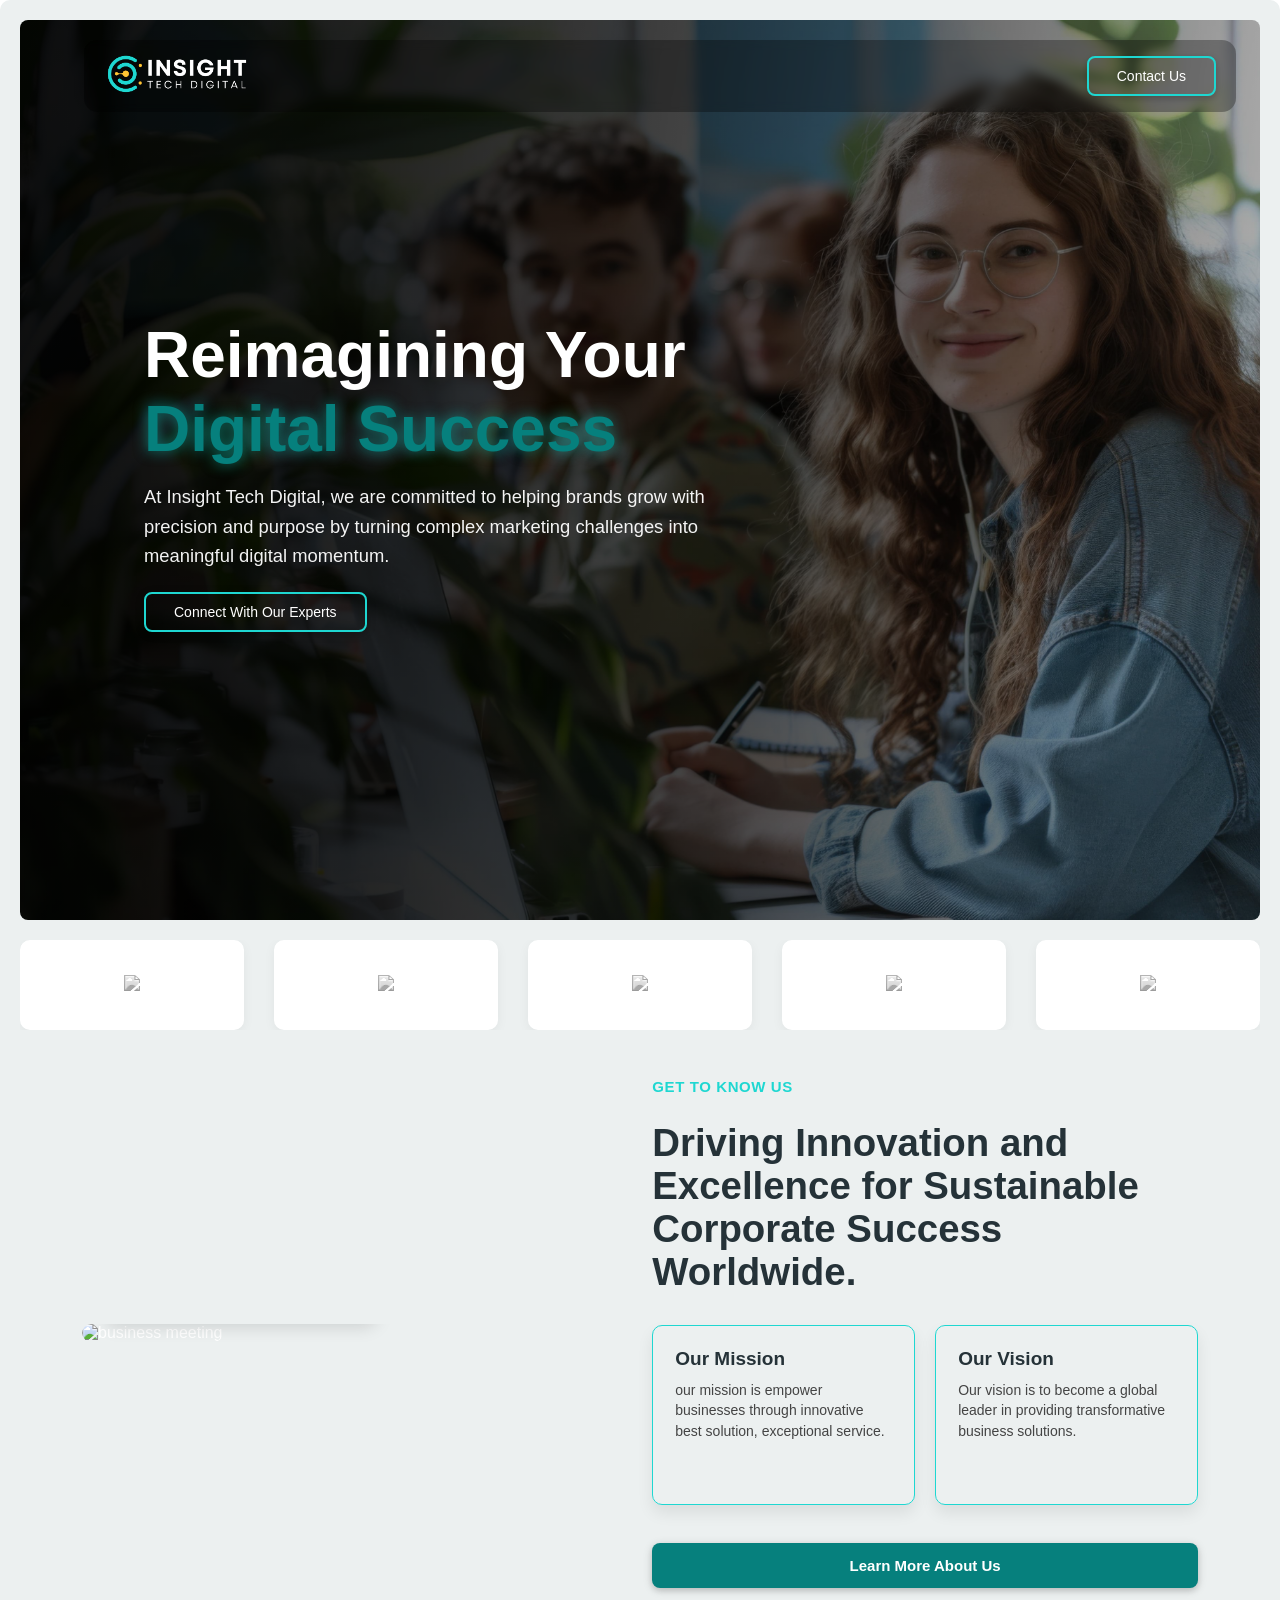
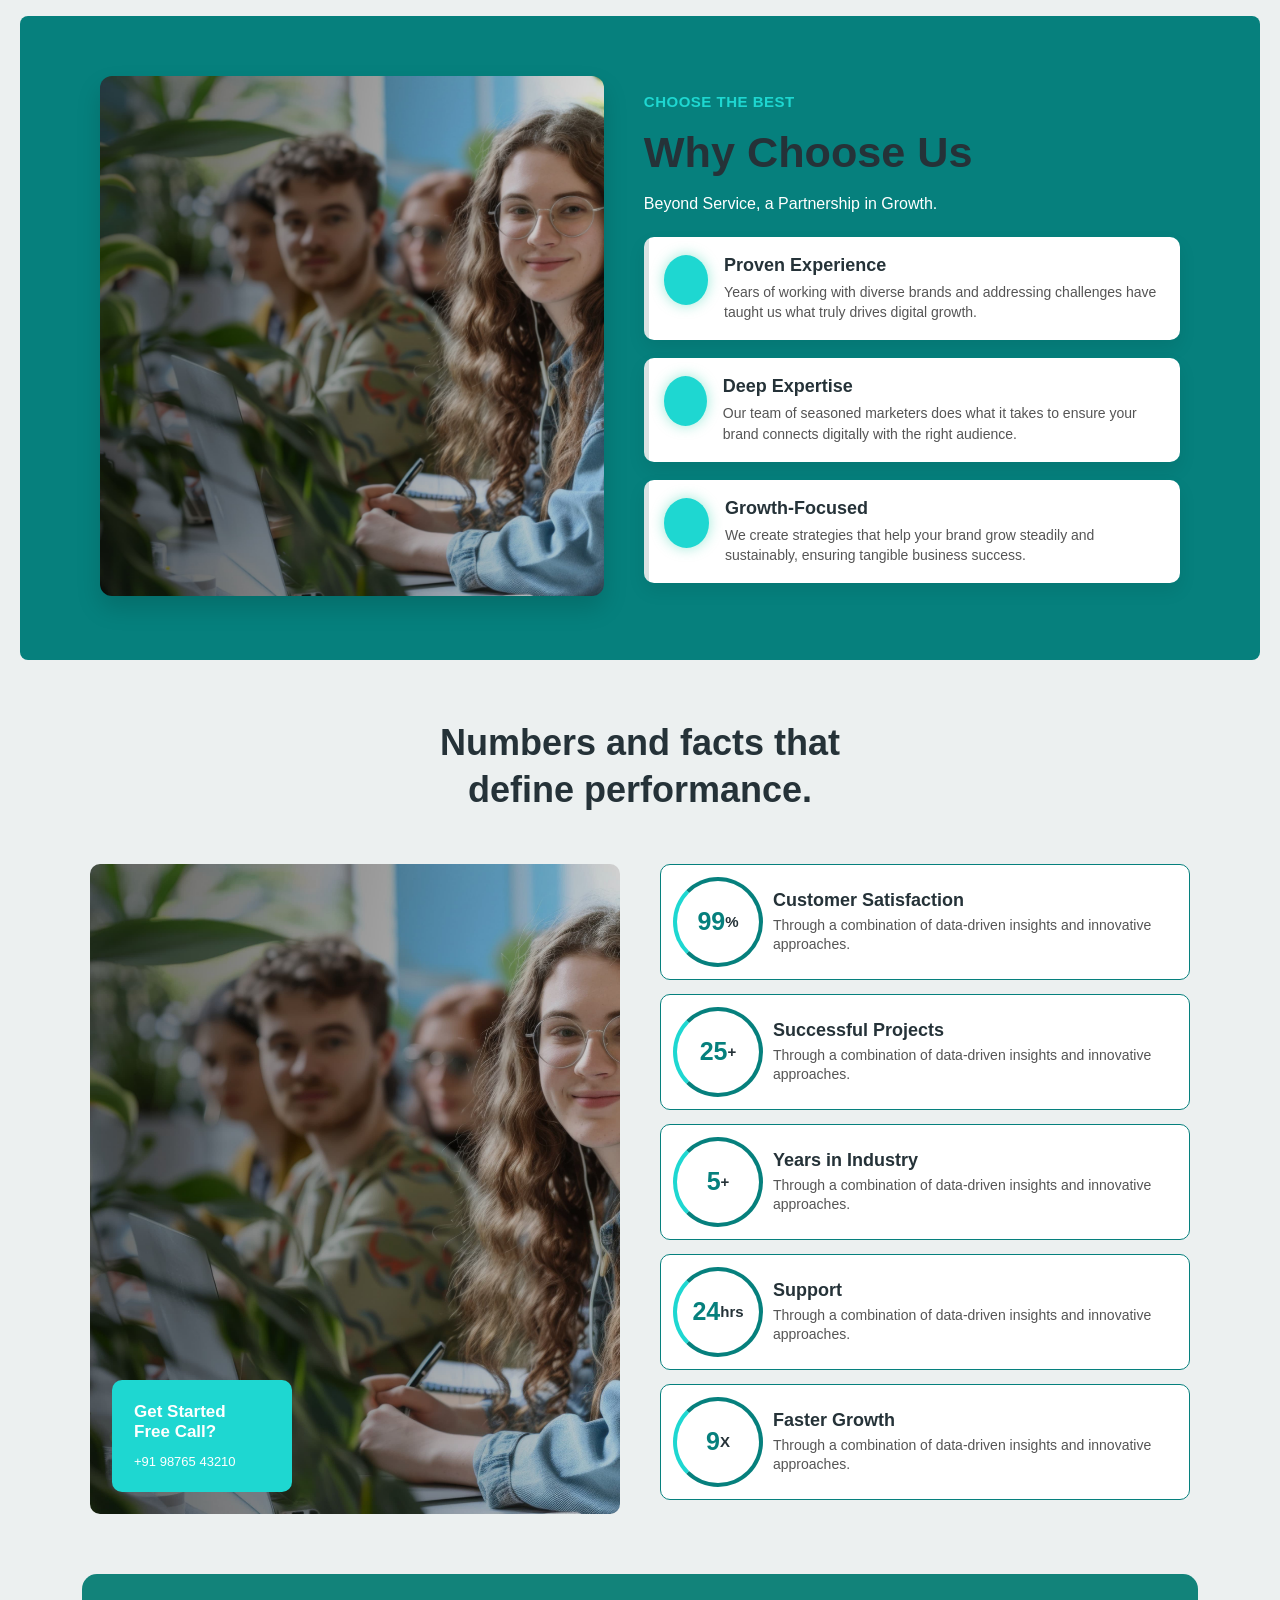
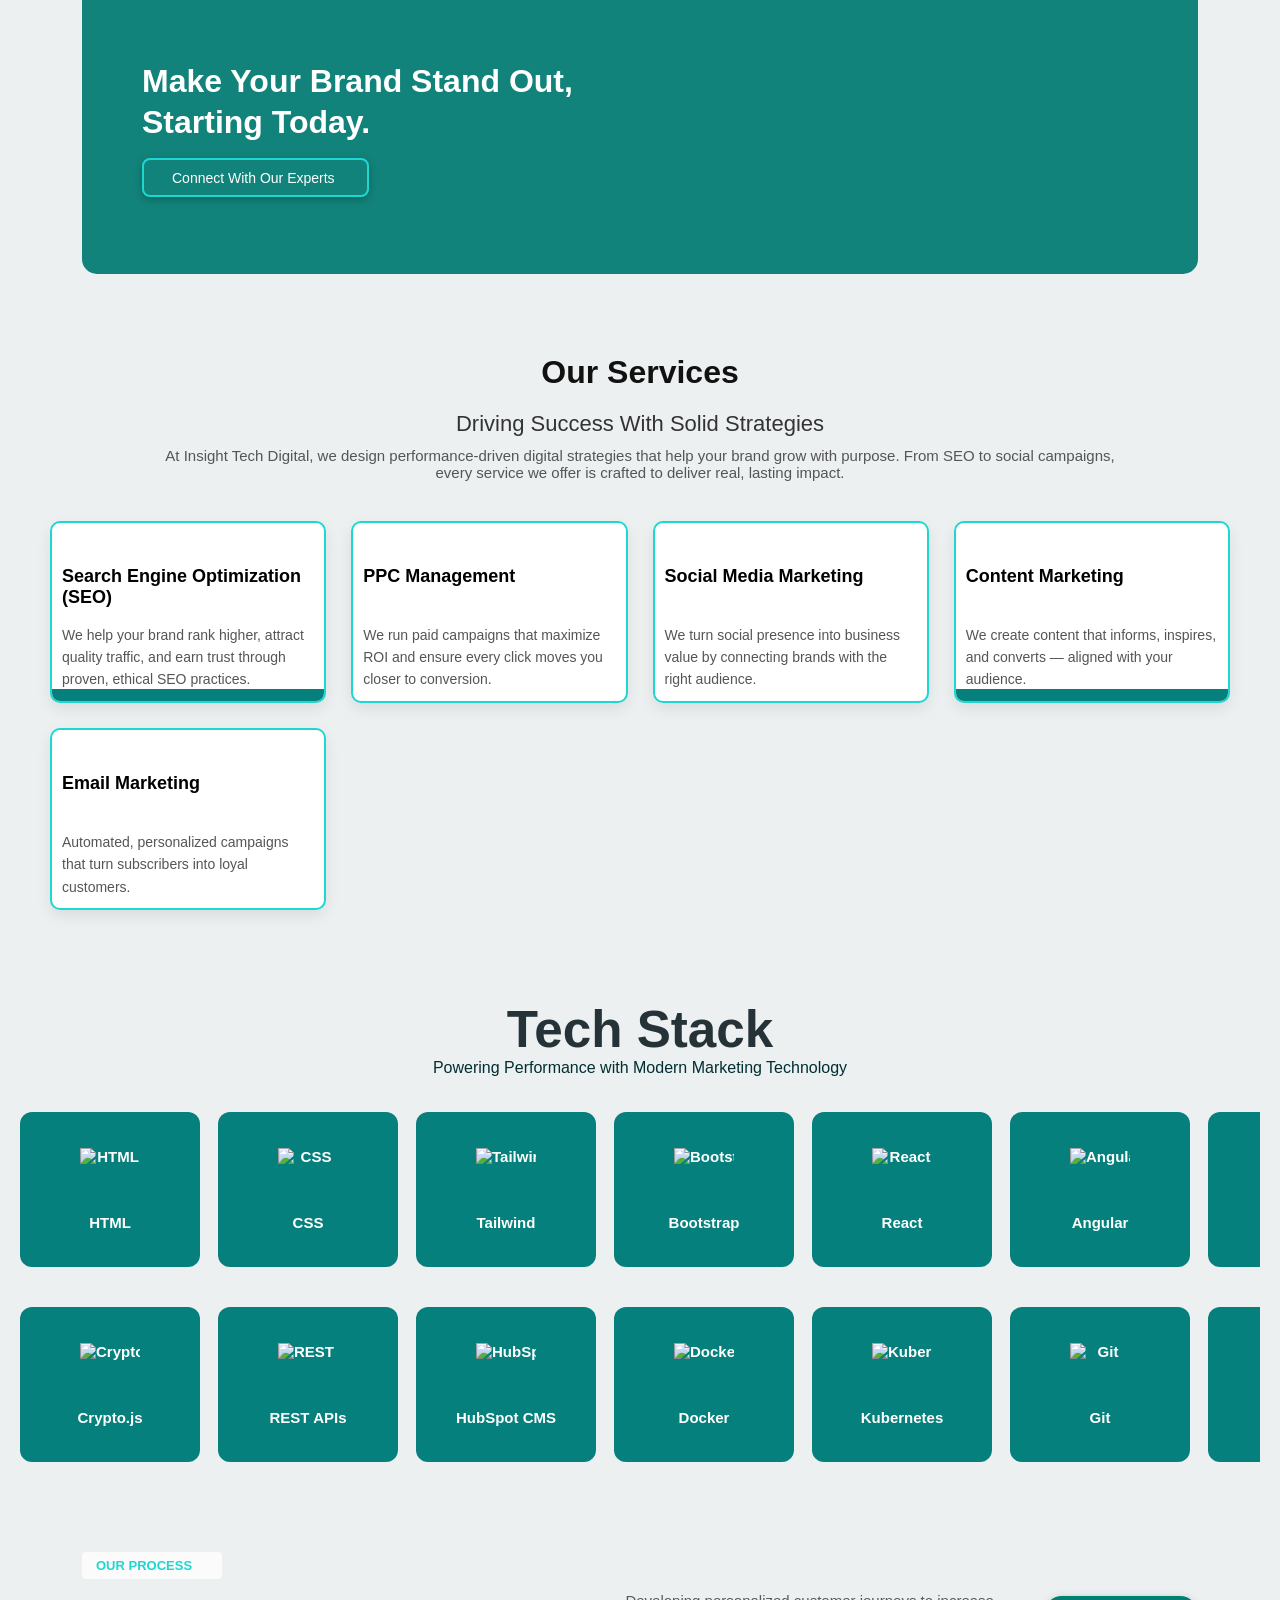
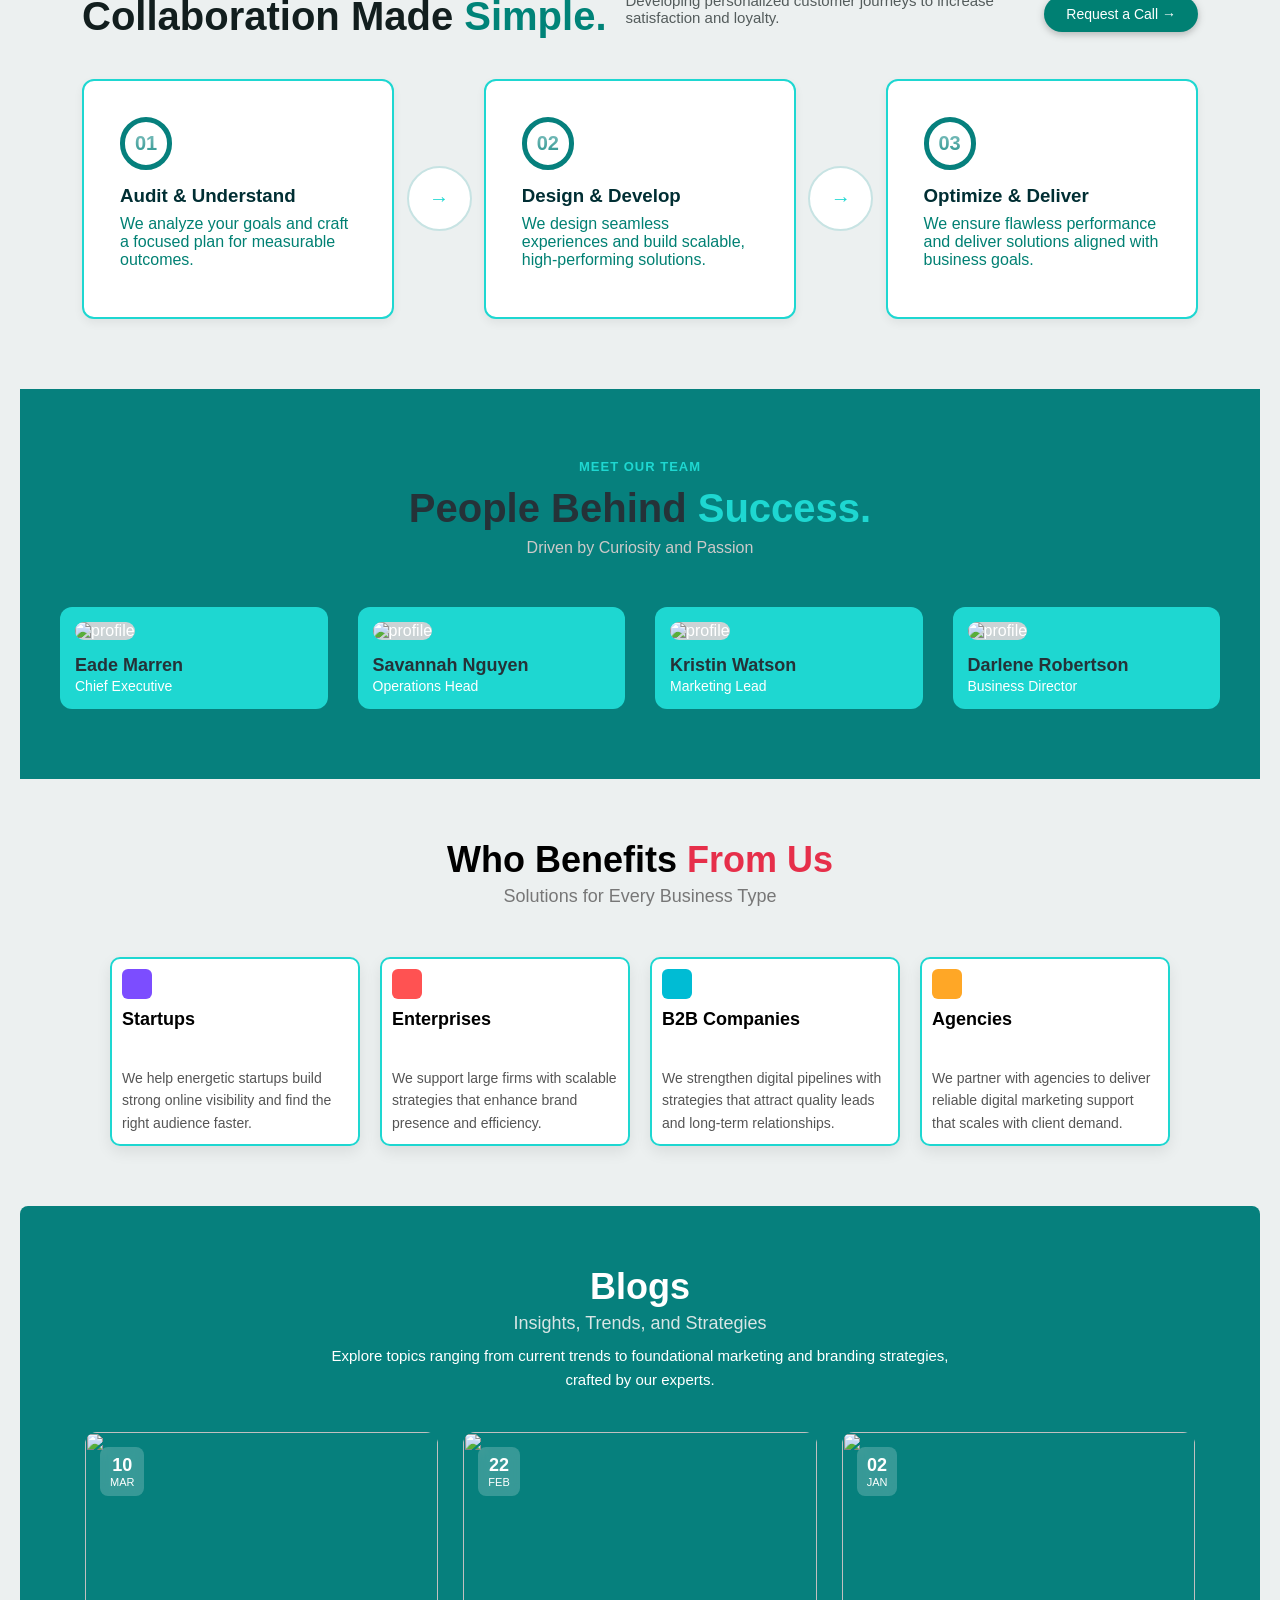
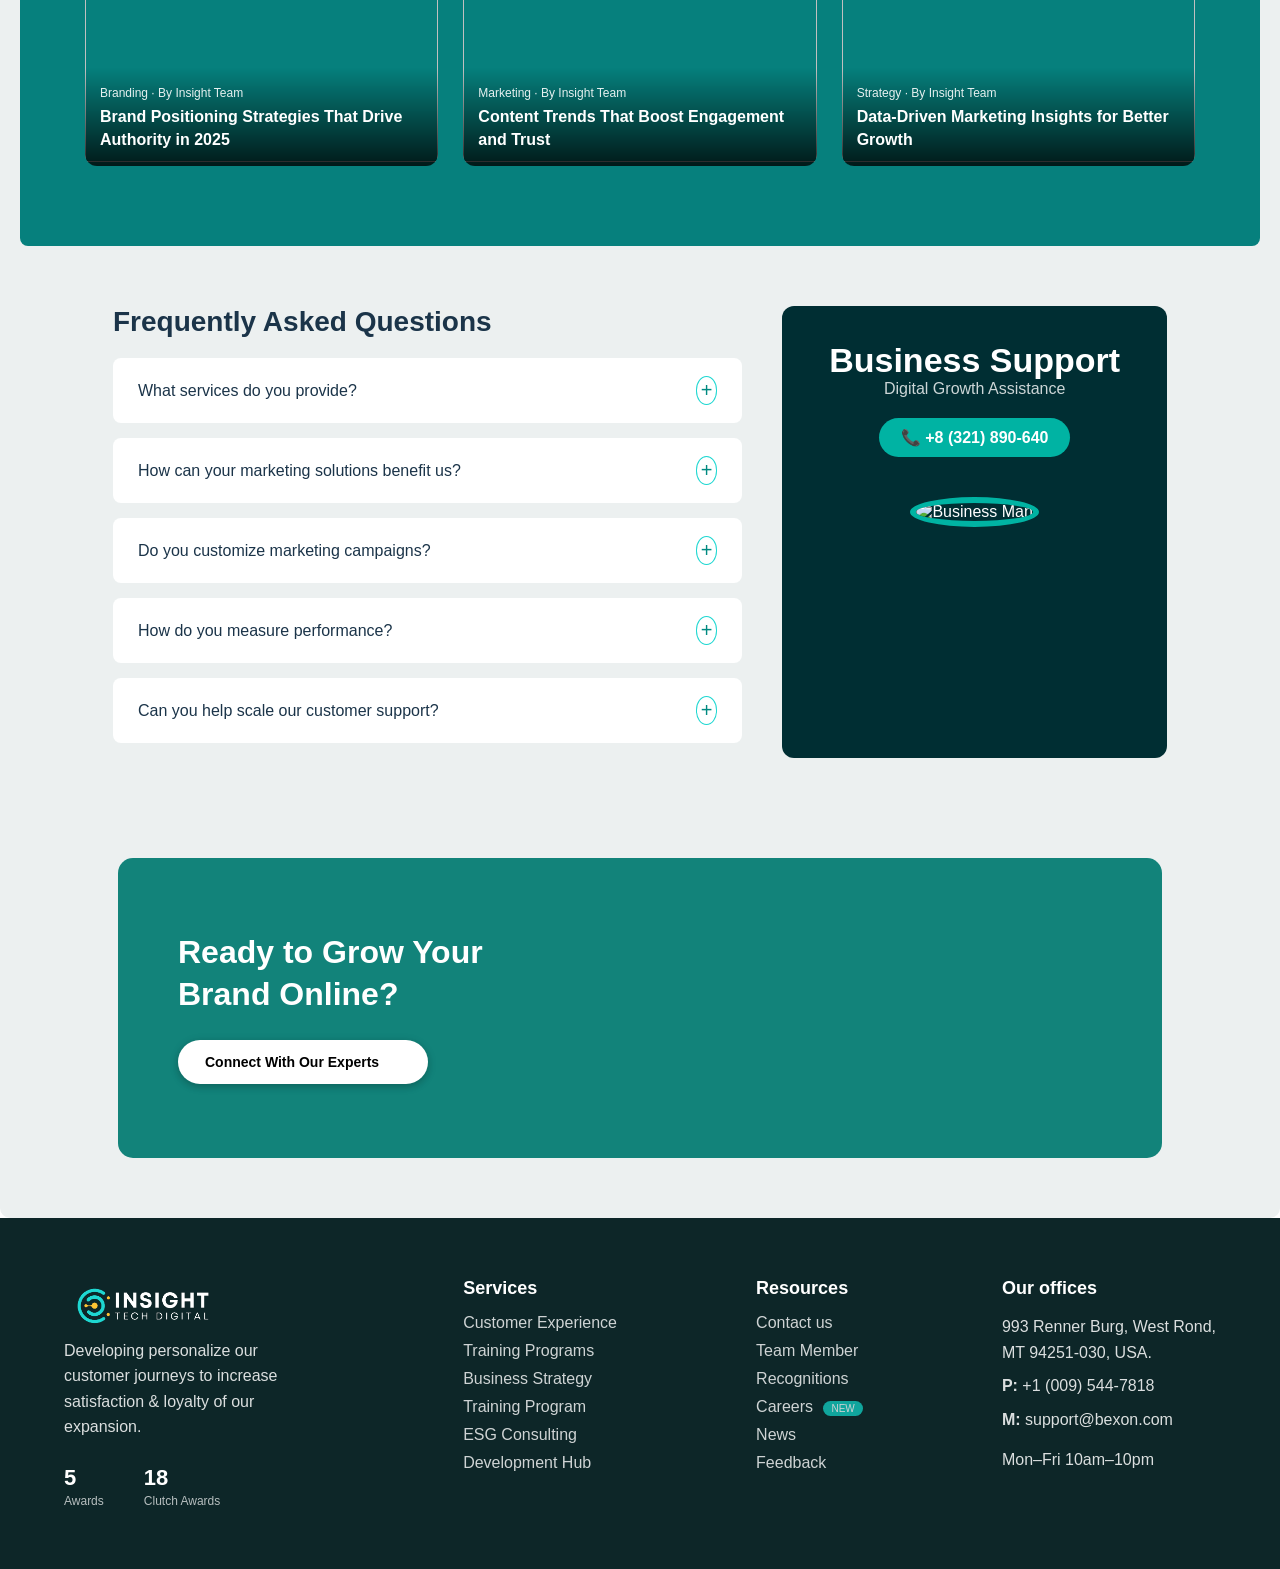
==== home.html @ e85a371f "project files updated" ====
<!DOCTYPE html>
<html lang="en">

<head>
  <meta charset="UTF-8">
  <meta name="viewport" content="width=device-width, initial-scale=1.0">
  <meta name="description" content="Professional software development and ML solutions tailored for your business.">
  <meta name="keywords" content="software development, machine learning, custom software, web app, ML dev">
  <meta name="author" content="Your Company Name">
  <title>Home</title>

  <link rel="icon" href="./asset/images/fav.png" type="image/png">
  <link rel="stylesheet" href="./asset/css/global.css">
  <link rel="stylesheet" href="./asset/css/header.css">
  <link rel="stylesheet" href="./asset/css/index.css">

  <!-- Swiper CSS -->
<!-- Swiper CSS -->
<link 
  rel="stylesheet"
  href="https://cdn.jsdelivr.net/npm/swiper@11/swiper-bundle.min.css"
/>



</head>

<body>
  <div class="main-div" >


  <!-- Header  -->
  <div id="header"></div>

  <!-- HERO SECTION -->
 <section class="hero" id="hero">
  <div class="hero-content">
    <h1 class="hero-heading">
      Reimagining Your<br>
      <span class="highlight">Digital Success</span>
    </h1>

    <p class="hero-para">
      At Insight Tech Digital, we are committed to helping brands grow with precision and purpose by
      turning complex marketing challenges into meaningful digital momentum.
    </p>

    <a class="contact-btn header-btn">
      Connect With Our Experts
    </a>
  </div>
</section>

   

<!-- Swiper Brand Section -->
<section class="brand-swiper">
  

  <div class="swiper mySwiper">
    <div class="swiper-wrapper">
      <div class="swiper-slide"><img src="./asset/brand/brand-1.webp" /></div>
      <div class="swiper-slide"><img src="./asset/brand/brand-6.webp" /></div>
      <div class="swiper-slide"><img src="./asset/brand/brand-3.webp" /></div>
      <div class="swiper-slide"><img src="./asset/brand/brand-4.webp" /></div>
      <div class="swiper-slide"><img src="./asset/brand/brand-5.webp" /></div>
      <div class="swiper-slide"><img src="./asset/brand/brand-6.webp" /></div>
    </div>
  </div>
</section>
  <!-- About-section  -->

 <section class="corporate-section container">

  <div class="left-image" aria-hidden="true">
    <img src="https://images.unsplash.com/photo-1524253482453-3fed8d2fe12b?q=80&w=1400&auto=format&fit=crop" alt="business meeting">
    
    <div class="progress-card" aria-hidden="false">
      <h3>Business Progress</h3>

      <div class="progress-row">
        <span>Business consultants</span>
        <span>82%</span>
      </div>
      <div class="bar" aria-hidden="true">
        <div class="fill" style="--w:82%; width:82%;"></div>
      </div>

      <div class="progress-row">
        <span>Client communication</span>
        <span>90%</span>
      </div>
      <div class="bar" aria-hidden="true">
        <div class="fill" style="--w:90%; width:90%;"></div>
      </div>

    </div>
  </div>

  <div class="right-content" role="region" aria-label="About us">
    <p class="small-title"> GET TO KNOW US</p>

    <h1>
      Driving Innovation and Excellence for Sustainable
      Corporate Success Worldwide.
    </h1>

    <div class="cards">

      <div class="card" tabindex="0" aria-describedby="mission-desc">
        <h3>Our Mission</h3>
        <p id="mission-desc">our mission is empower businesses through innovative best solution, exceptional service.</p>


        <!-- overlay that appears on hover/focus -->
        <div class="overlay" aria-hidden="true">
          <ul>
            <li>✦ Innovation &amp; Excellence</li>
            <li>✦ Exceptional Customer</li>
            <li>✦ Business Growth</li>
          </ul>
        </div>
      </div>

      <div class="card" tabindex="0" aria-describedby="vision-desc">
        <h3>Our Vision</h3>
        <p id="vision-desc">Our vision is to become a global leader in providing transformative business solutions.</p>

        

        <div class="overlay" aria-hidden="true">
          <ul>
            <li>✦ Global Leadership</li>
            <li>✦ Transformative Impact</li>
            <li>✦ Sustainable Success</li>
          </ul>
        </div>
      </div>

    </div>

    <button class="contact-btn cta-btn" onclick="location.href='#choose'">
      Learn More About Us 
    </button>
  </div>

</section>

<!-- CHOOSE SECTION -->
 
  <section class="choose-section">

  <div class="choose-left">
    <img src="./asset/images/banner.jpg" alt="meeting">
  </div>

  <div class="choose-right">
    <p class="mini-title">CHOOSE THE BEST</p>

    <h1>Why Choose Us</h1>
    <p class="sub-title">Beyond Service, a Partnership in Growth.</p>

    <div class="choose-card">
      <div class="icon-choose"></div>
      <div>
        <h3>Proven Experience</h3>
        <p>Years of working with diverse brands and addressing challenges have taught us what truly drives digital growth.</p>
      </div>
    </div>

    <div class="choose-card">
      <div class="icon-choose"></div>
      <div>
        <h3>Deep Expertise</h3>
        <p>Our team of seasoned marketers does what it takes to ensure your brand connects digitally with the right audience.</p>
      </div>
    </div>

    <div class="choose-card">
      <div class="icon-choose"></div>
      <div>
        <h3>Growth-Focused</h3>
        <p>We create strategies that help your brand grow steadily and sustainably, ensuring tangible business success.</p>
      </div>
    </div>

  </div>

</section>
  <!-- states-section  -->
<section class="stats-section">
  <h1 class="stats-title">Numbers and facts that<br>define performance.</h1>

  <div class="stats-content">

    <div class="stats-left">
      <img src="./asset/images/banner.jpg" alt="">
      <div class="call-card">
        <p>Get Started<br>Free Call?</p>
        <div class="call-icon"></div>
        <span>+91 98765 43210</span>
      </div>
    </div>

    <div class="stats-right">

      <div class="stats-card">
        <h2 class="ring-animation"><span data-count="99">0</span>%</h2>
        <div>
          <h3>Customer Satisfaction</h3>
          <p>Through a combination of data-driven insights and innovative approaches.</p>
        </div>
      </div>

      <div class="stats-card">
        <h2 class="ring-animation"><span data-count="25">0</span>+</h2>
        <div>
          <h3>Successful Projects</h3>
          <p>Through a combination of data-driven insights and innovative approaches.</p>
        </div>
      </div>

      <div class="stats-card">
        <h2 class="ring-animation"><span data-count="5">0</span>+</h2>
        <div>
          <h3>Years in Industry</h3>
          <p>Through a combination of data-driven insights and innovative approaches.</p>
        </div>
      </div>

      <div class="stats-card">
        <h2 class="ring-animation"><span data-count="24">0</span>hrs</h2>
        <div>
          <h3>Support</h3>
          <p>Through a combination of data-driven insights and innovative approaches.</p>
        </div>
      </div>

      <div class="stats-card">
        <h2 class="ring-animation"><span data-count="8.5">0</span>X</h2>
        <div>
          <h3>Faster Growth</h3>
          <p>Through a combination of data-driven insights and innovative approaches.</p>
        </div>
      </div>

    </div>
  </div>
</section>


  <!-- Brand-section   -->
 <section class="brand-con">
<div class="brand-section">
  <div class="brand-content">
    <h2>Make Your Brand Stand Out,<br>Starting Today.</h2>

    <a href="#" class="contact-btn">
      Connect With Our Experts
      <span class="arrow"></span>
    </a>
  </div>

  <div class="brand-img"></div>
</div>
</section>  
   <!-- benefits-section  -->

  <section class="service-benefits">
  <div class="service-con">
  <h2 class="title">Our Services</h2>
  <p class="subtitle">Driving Success With Solid Strategies</p>
  <p class="desc">
    At Insight Tech Digital, we design performance-driven digital strategies that help your brand grow with purpose.
    From SEO to social campaigns, every service we offer is crafted to deliver real, lasting impact.
  </p>
  </div>

 <div class="benefit-cards">

    <!-- Card 01 -->
    <div class="benefit-card">
      <span class="badge">01.</span>
      <h3>Search Engine Optimization (SEO)</h3>
      <p>We help your brand rank higher, attract quality traffic, and earn trust through proven, ethical SEO practices.</p>

      <div class="benefit-overlay">
        <ul>
          <li>On-Page SEO: Content optimization</li>
          <li>Off-Page SEO: Backlink building</li>
          <li>Technical SEO: Speed & structure</li>
          <li>B2B SEO Agency: Lead strategies</li>
        </ul>
      </div>
    </div>

    <!-- Card 02 -->
    <div class="benefit-card">
      <span class="badge">02.</span>
      <h3>PPC Management</h3>
      <p>We run paid campaigns that maximize ROI and ensure every click moves you closer to conversion.</p>

      <div class="benefit-overlay">
        <ul>
          <li>Google Ads: Data-driven campaigns</li>
          <li>Rescue Campaigns: Fix low-performing ads</li>
          <li>Amazon Ads: Boost visibility</li>
          <li>Performance Tracking: Optimize spend</li>
        </ul>
      </div>
    </div>

    <!-- Card 03 -->
    <div class="benefit-card">
      <span class="badge">03.</span>
      <h3>Social Media Marketing</h3>
      <p>We turn social presence into business value by connecting brands with the right audience.</p>

      <div class="benefit-overlay">
        <ul>
          <li>SMO: Engagement and branding</li>
          <li>SMM: Campaign execution</li>
          <li>Meta Ads: Target customers</li>
          <li>LinkedIn Campaigns: B2B leads</li>
        </ul>
      </div>
    </div>

    <!-- Card 04 -->
    <div class="benefit-card">
      <span class="badge">04.</span>
      <h3>Content Marketing</h3>
      <p>We create content that informs, inspires, and converts — aligned with your audience.</p>

      <div class="benefit-overlay">
        <ul>
          <li>LLM Optimization: AI-ready writing</li>
          <li>Technical Writing: Simplify complexity</li>
          <li>Copywriting: Persuasive storytelling</li>
          <li>Content Strategy: Growth mapping</li>
        </ul>
      </div>
    </div>

    <!-- Card 05 -->
    <div class="benefit-card">
      <span class="badge">05.</span>
      <h3>Email Marketing</h3>
      <p>Automated, personalized campaigns that turn subscribers into loyal customers.</p>

      <div class="benefit-overlay">
        <ul>
          <li>Automation: Smart delivery</li>
          <li>Lead Nurturing: Relationships</li>
          <li>Segmentation: Target audience</li>
          <li>Performance Tracking: Optimize success</li>
        </ul>
      </div>
    </div>

  </div> 

</section>

<!-- Tech-stack-section -->
<section class="tech-section">
  <h2>Tech Stack</h2>
  <p>Powering Performance with Modern Marketing Technology</p>

  <div class="slider-wrapper">
    
   
    <div class="slider row-1">
      <div class="slide-track">
        <div class="slider-card">
  <img src="https://upload.wikimedia.org/wikipedia/commons/6/61/HTML5_logo_and_wordmark.svg" alt="HTML">
  HTML
</div>

<div class="slider-card">
  <img src="https://upload.wikimedia.org/wikipedia/commons/d/d5/CSS3_logo_and_wordmark.svg" alt="CSS">
  CSS
</div>

<div class="slider-card">
  <img src="https://miro.medium.com/v2/resize:fit:800/format:webp/1*E6YVGNsq4CPGK1eIG0Rk5A.png" alt="Tailwind">
  Tailwind
</div>

<div class="slider-card">
  <img src="https://getbootstrap.com/docs/5.0/assets/brand/bootstrap-logo-shadow.png" alt="Bootstrap">
  Bootstrap
</div>

<div class="slider-card">
  <img src="https://upload.wikimedia.org/wikipedia/commons/a/a7/React-icon.svg" alt="React">
  React
</div>

<div class="slider-card">
  <img src="https://angular.io/assets/images/logos/angular/angular.png" alt="Angular">
  Angular
</div>

<div class="slider-card">
  <img src="https://upload.wikimedia.org/wikipedia/commons/6/6a/JavaScript-logo.png" alt="JavaScript">
  JavaScript
</div>

<div class="slider-card">
  <img src="https://upload.wikimedia.org/wikipedia/commons/4/4c/Typescript_logo_2020.svg" alt="TypeScript">
  TypeScript
</div>

<div class="slider-card">
  <img src="https://upload.wikimedia.org/wikipedia/commons/d/d9/Node.js_logo.svg" alt="Node.js">
  Node.js
</div>

<div class="slider-card">
  <img src="https://upload.wikimedia.org/wikipedia/commons/6/64/Expressjs.png" alt="Express.js">
  Express.js
</div>

<div class="slider-card">
  <img src="https://jwt.io/img/pic_logo.svg" alt="JWT">
  JWT
</div>

<div class="slider-card">
  <img src="https://raw.githubusercontent.com/jaredhanson/passport/master/logo.png" alt="Passport">
  Passport
</div>

<div class="slider-card">
  <img src="https://www.mysql.com/common/logos/logo-mysql-170x115.png" alt="MySQL">
  MySQL
</div>

<div class="slider-card">
  <img src="https://sendgrid.com/wp-content/uploads/2016/06/SendGrid_Logo_2016.png" alt="SendGrid">
  SendGrid
</div>

<div class="slider-card">
  <img src="https://upload.wikimedia.org/wikipedia/en/2/2d/Jenkins_logo.svg" alt="Jenkins">
  Jenkins
</div>

<div class="slider-card">
  <img src="https://www.docker.com/wp-content/uploads/2022/03/vertical-logo-monochromatic.png" alt="Docker">
  Docker
</div>

<div class="slider-card">
  <img src="https://upload.wikimedia.org/wikipedia/commons/3/39/Kubernetes_logo_without_workmark.svg" alt="Kubernetes">
  Kubernetes
</div>

<div class="slider-card">
  <img src="https://upload.wikimedia.org/wikipedia/commons/e/e0/Git-logo.svg" alt="Git">
  Git
</div>

<div class="slider-card">
  <img src="https://upload.wikimedia.org/wikipedia/commons/e/e4/Subversion-logo.svg" alt="SVN">
  SVN
</div>

<div class="slider-card">
  <img src="https://upload.wikimedia.org/wikipedia/commons/9/93/Amazon_Web_Services_Logo.svg" alt="AWS">
  AWS
</div>
        
        <div class="slider-card">
  <img src="https://upload.wikimedia.org/wikipedia/commons/6/61/HTML5_logo_and_wordmark.svg" alt="HTML">
  HTML
</div>

<div class="slider-card">
  <img src="https://upload.wikimedia.org/wikipedia/commons/d/d5/CSS3_logo_and_wordmark.svg" alt="CSS">
  CSS
</div>

<div class="slider-card">
  <img src="https://miro.medium.com/v2/resize:fit:800/format:webp/1*E6YVGNsq4CPGK1eIG0Rk5A.png" alt="Tailwind">
  Tailwind
</div>

<div class="slider-card">
  <img src="https://getbootstrap.com/docs/5.0/assets/brand/bootstrap-logo-shadow.png" alt="Bootstrap">
  Bootstrap
</div>

<div class="slider-card">
  <img src="https://upload.wikimedia.org/wikipedia/commons/a/a7/React-icon.svg" alt="React">
  React
</div>

<div class="slider-card">
  <img src="https://angular.io/assets/images/logos/angular/angular.png" alt="Angular">
  Angular
</div>

<div class="slider-card">
  <img src="https://upload.wikimedia.org/wikipedia/commons/6/6a/JavaScript-logo.png" alt="JavaScript">
  JavaScript
</div>

<div class="slider-card">
  <img src="https://upload.wikimedia.org/wikipedia/commons/4/4c/Typescript_logo_2020.svg" alt="TypeScript">
  TypeScript
</div>

<div class="slider-card">
  <img src="https://upload.wikimedia.org/wikipedia/commons/d/d9/Node.js_logo.svg" alt="Node.js">
  Node.js
</div>

<div class="slider-card">
  <img src="https://upload.wikimedia.org/wikipedia/commons/6/64/Expressjs.png" alt="Express.js">
  Express.js
</div>

<div class="slider-card">
  <img src="https://jwt.io/img/pic_logo.svg" alt="JWT">
  JWT
</div>

<div class="slider-card">
  <img src="https://raw.githubusercontent.com/jaredhanson/passport/master/logo.png" alt="Passport">
  Passport
</div>

<div class="slider-card">
  <img src="https://www.mysql.com/common/logos/logo-mysql-170x115.png" alt="MySQL">
  MySQL
</div>

<div class="slider-card">
  <img src="https://sendgrid.com/wp-content/uploads/2016/06/SendGrid_Logo_2016.png" alt="SendGrid">
  SendGrid
</div>

<div class="slider-card">
  <img src="https://upload.wikimedia.org/wikipedia/en/2/2d/Jenkins_logo.svg" alt="Jenkins">
  Jenkins
</div>

<div class="slider-card">
  <img src="https://www.docker.com/wp-content/uploads/2022/03/vertical-logo-monochromatic.png" alt="Docker">
  Docker
</div>

<div class="slider-card">
  <img src="https://upload.wikimedia.org/wikipedia/commons/3/39/Kubernetes_logo_without_workmark.svg" alt="Kubernetes">
  Kubernetes
</div>

<div class="slider-card">
  <img src="https://upload.wikimedia.org/wikipedia/commons/e/e0/Git-logo.svg" alt="Git">
  Git
</div>

<div class="slider-card">
  <img src="https://upload.wikimedia.org/wikipedia/commons/e/e4/Subversion-logo.svg" alt="SVN">
  SVN
</div>

<div class="slider-card">
  <img src="https://upload.wikimedia.org/wikipedia/commons/9/93/Amazon_Web_Services_Logo.svg" alt="AWS">
  AWS
</div>
      </div>
    </div>

    
    <div class="slider row-2">
      <div class="slide-track">
        <div class="slider-card">
  <img src="https://raw.githubusercontent.com/brix/crypto-js/develop/assets/logo.png" alt="Crypto.js">
  Crypto.js
</div>

<div class="slider-card">
  <img src="https://miro.medium.com/v2/resize:fit:800/format:webp/1*1W0UN2-qqT0-6XfHm4G5PQ.png" alt="REST APIs">
  REST APIs
</div>

<div class="slider-card">
  <img src="https://assets.zyrosite.com/mnLn3y1qgNfql2ML/hubspot-cms-logo-Y6Wv9rylnVIB1vOl.png" alt="HubSpot CMS">
  HubSpot CMS
</div>

<div class="slider-card">
  <img src="https://www.docker.com/wp-content/uploads/2022/03/vertical-logo-monochromatic.png" alt="Docker">
  Docker
</div>

<div class="slider-card">
  <img src="https://upload.wikimedia.org/wikipedia/commons/3/39/Kubernetes_logo_without_workmark.svg" alt="Kubernetes">
  Kubernetes
</div>

<div class="slider-card">
  <img src="https://upload.wikimedia.org/wikipedia/commons/e/e0/Git-logo.svg" alt="Git">
  Git
</div>

<div class="slider-card">
  <img src="https://upload.wikimedia.org/wikipedia/commons/e/e4/Subversion-logo.svg" alt="SVN">
  SVN
</div>

<div class="slider-card">
  <img src="https://upload.wikimedia.org/wikipedia/commons/9/93/Amazon_Web_Services_Logo.svg" alt="AWS">
  AWS
</div>


        <!-- DUPLICATE -->
       <div class="slider-card">
  <img src="https://raw.githubusercontent.com/brix/crypto-js/develop/assets/logo.png" alt="Crypto.js">
  Crypto.js
</div>

<div class="slider-card">
  <img src="https://miro.medium.com/v2/resize:fit:800/format:webp/1*1W0UN2-qqT0-6XfHm4G5PQ.png" alt="REST APIs">
  REST APIs
</div>

<div class="slider-card">
  <img src="https://assets.zyrosite.com/mnLn3y1qgNfql2ML/hubspot-cms-logo-Y6Wv9rylnVIB1vOl.png" alt="HubSpot CMS">
  HubSpot CMS
</div>

<div class="slider-card">
  <img src="https://www.docker.com/wp-content/uploads/2022/03/vertical-logo-monochromatic.png" alt="Docker">
  Docker
</div>

<div class="slider-card">
  <img src="https://upload.wikimedia.org/wikipedia/commons/3/39/Kubernetes_logo_without_workmark.svg" alt="Kubernetes">
  Kubernetes
</div>

<div class="slider-card">
  <img src="https://upload.wikimedia.org/wikipedia/commons/e/e0/Git-logo.svg" alt="Git">
  Git
</div>

<div class="slider-card">
  <img src="https://upload.wikimedia.org/wikipedia/commons/e/e4/Subversion-logo.svg" alt="SVN">
  SVN
</div>

<div class="slider-card">
  <img src="https://upload.wikimedia.org/wikipedia/commons/9/93/Amazon_Web_Services_Logo.svg" alt="AWS">
  AWS
</div>

      </div>
    </div>

  </div>
</section>



 <!-- Process-section  -->
<section class="process-section">
  <div class="container">
    <span class="badge-process">OUR PROCESS</span>
    <div class="process-header">
      
      <h2>Collaboration Made <span>Simple.</span></h2>
      <p class="subtext">
        Developing personalized customer journeys to increase satisfaction and loyalty.
      </p>
      <a href="#" class="contact-btn call-btn">Request a Call →</a>
    </div>

    <div class="process-steps">

      <!-- Step 1 -->
      <div class="step-card">
        <h1 class="number">01</h1>
        <h3>Audit & Understand</h3>
        <p>
          We analyze your goals and craft a focused plan for measurable outcomes.
        </p>
      </div>

      <div class="connector">
        <span>→</span>
      </div>

      <!-- Step 2 -->
      <div class="step-card">
        <h1 class="number">02</h1>
        <h3>Design & Develop</h3>
        <p>
          We design seamless experiences and build scalable, high-performing solutions.
        </p>
      </div>

      <div class="connector">
        <span>→</span>
      </div>

      <!-- Step 3 -->
      <div class="step-card">
        <h1 class="number">03</h1>
        <h3>Optimize & Deliver</h3>
        <p>
          We ensure flawless performance and deliver solutions aligned with business goals.
        </p>
      </div>

    </div>
  </div>
</section>

 
<!-- Team-section  -->
<section class="team-section">
  <div class="team-container">
    
    <p class="team-tag">MEET OUR TEAM</p>
    <h2 class="team-title">People Behind <span>Success.</span></h2>
    <p class="team-sub">Driven by Curiosity and Passion</p>

    <div class="team-grid">

      <div class="team-card" data-animate>
        <img src="https://images.unsplash.com/photo-1617127365659-c47fa864d8bc?ixlib=rb-4.1.0&ixid=M3wxMjA3fDB8MHxzZWFyY2h8Mnx8bWFuJTIwaW4lMjBzdWl0fGVufDB8fDB8fHww&auto=format&fit=crop&q=60&w=600" alt="profile">
        <h3 class="team-name">Eade Marren</h3>
        <p class="team-role">Chief Executive</p>
      </div>

     <div class="team-card" data-animate>
        <img src="https://images.unsplash.com/photo-1617127365659-c47fa864d8bc?ixlib=rb-4.1.0&ixid=M3wxMjA3fDB8MHxzZWFyY2h8Mnx8bWFuJTIwaW4lMjBzdWl0fGVufDB8fDB8fHww&auto=format&fit=crop&q=60&w=600" alt="profile">
        <h3 class="team-name">Savannah Nguyen</h3>
        <p class="team-role">Operations Head</p>
      </div>

      <div class="team-card" data-animate>
         <img src="https://images.unsplash.com/photo-1617127365659-c47fa864d8bc?ixlib=rb-4.1.0&ixid=M3wxMjA3fDB8MHxzZWFyY2h8Mnx8bWFuJTIwaW4lMjBzdWl0fGVufDB8fDB8fHww&auto=format&fit=crop&q=60&w=600" alt="profile">
        <h3 class="team-name">Kristin Watson</h3>
        <p class="team-role">Marketing Lead</p>
      </div>

     <div class="team-card" data-animate>
         <img src="https://images.unsplash.com/photo-1617127365659-c47fa864d8bc?ixlib=rb-4.1.0&ixid=M3wxMjA3fDB8MHxzZWFyY2h8Mnx8bWFuJTIwaW4lMjBzdWl0fGVufDB8fDB8fHww&auto=format&fit=crop&q=60&w=600" alt="profile">
        <h3 class="team-name">Darlene Robertson</h3>
        <p class="team-role">Business Director</p>
      </div>

    </div>

  </div>
</section>

<!-- Benefits-section  -->
 <section class="benefits-section">
  <div class="benefits-container">

    <h2 class="benefits-title">
      Who Benefits <span>From Us</span>
    </h2>
    <p class="benefits-subtitle">Solutions for Every Business Type</p>

    <div class="benefits-grid">

      <div class="benefit-card">
        <div class="icon startup"></div>
        <h3>Startups</h3>
        <p>
          We help energetic startups build strong online visibility and
          find the right audience faster.
        </p>
      </div>

      <div class="benefit-card">
        <div class="icon enterprise"></div>
        <h3>Enterprises</h3>
        <p>
          We support large firms with scalable strategies that enhance
          brand presence and efficiency.
        </p>
      </div>

      <div class="benefit-card">
        <div class="icon b2b"></div>
        <h3>B2B Companies</h3>
        <p>
          We strengthen digital pipelines with strategies that attract
          quality leads and long-term relationships.
        </p>
      </div>

      <div class="benefit-card">
        <div class="icon agency"></div>
        <h3>Agencies</h3>
        <p>
          We partner with agencies to deliver reliable digital marketing
          support that scales with client demand.
        </p>
      </div>

    </div>
  </div>
</section>
 
<!-- Blog-section  -->

<section class="blog-section">
  <div class="blog-container">

    <h2 class="blog-title">Blogs</h2>
    <p class="blog-subtitle">
      Insights, Trends, and Strategies
    </p>
    <p class="blog-desc">
      Explore topics ranging from current trends to foundational marketing
      and branding strategies, crafted by our experts.
    </p>

    <div class="blog-grid">

      <!-- Blog 1 -->
      <div class="blog-card">
        <span class="date-badge"><strong>10</strong> MAR</span>
        <img src="https://images.pexels.com/photos/3184325/pexels-photo-3184325.jpeg" alt="">
        <div class="blog-content">
          <span class="meta">Branding · By Insight Team</span>
          <h3>Brand Positioning Strategies That Drive Authority in 2025</h3>
        </div>
      </div>

      <!-- Blog 2 -->
      <div class="blog-card">
        <span class="date-badge"><strong>22</strong> FEB</span>
        <img src="https://images.pexels.com/photos/3183186/pexels-photo-3183186.jpeg" alt="">
        <div class="blog-content">
          <span class="meta">Marketing · By Insight Team</span>
          <h3>Content Trends That Boost Engagement and Trust</h3>
        </div>
      </div>

      <!-- Blog 3 -->
      <div class="blog-card">
        <span class="date-badge"><strong>02</strong> JAN</span>
        <img src="https://images.pexels.com/photos/3184632/pexels-photo-3184632.jpeg" alt="">
        <div class="blog-content">
          <span class="meta">Strategy · By Insight Team</span>
          <h3>Data-Driven Marketing Insights for Better Growth</h3>
        </div>
      </div>

    </div>
  </div>
</section>

<!-- Faq-section  -->
 <section class="faq-section">
  <div class="faq-container">

    <div class="faq-left">
      <h2 class="faq-title">Frequently Asked Questions</h2>

      <div class="faq-item">
        <button class="faq-question">What services do you provide?<span>+</span></button>
        <div class="faq-answer">
          We offer end-to-end digital marketing, branding, social media management, and performance optimization solutions.
        </div>
      </div>

      <div class="faq-item">
        <button class="faq-question">How can your marketing solutions benefit us?<span>+</span></button>
        <div class="faq-answer">
          Our strategies are designed to increase brand reach, improve conversion rates, and attract the right audience to your business.
        </div>
      </div>

      <div class="faq-item">
        <button class="faq-question">Do you customize marketing campaigns?<span>+</span></button>
        <div class="faq-answer">
          Yes, we personalize campaigns based on your business model, audience behavior, and industry insights.
        </div>
      </div>

      <div class="faq-item">
        <button class="faq-question">How do you measure performance?<span>+</span></button>
        <div class="faq-answer">
          We use analytics tools, customer feedback, and performance reports to track growth and optimize results.
        </div>
      </div>

      <div class="faq-item">
        <button class="faq-question">Can you help scale our customer support?<span>+</span></button>
        <div class="faq-answer">
          Absolutely! We provide tailored support systems, automation solutions, and optimization strategies to improve response time and customer experience.
        </div>
      </div>
    </div>

    <!-- Right Card -->
    <aside class="faq-card">
      <h2>Business Support</h2>
      <p>Digital Growth Assistance</p>

      <a href="tel:+8321890640" class="phone-tag">
        📞 +8 (321) 890-640
      </a>

      <img src="https://images.unsplash.com/photo-1617127365659-c47fa864d8bc?ixlib=rb-4.1.0&ixid=M3wxMjA3fDB8MHxzZWFyY2h8Mnx8bWFuJTIwaW4lMjBzdWl0fGVufDB8fDB8fHww&auto=format&fit=crop&q=60&w=600" alt="Business Man" class="right-img" />
    </aside>

  </div>
</section>
<section class="brand-con brand-container">
<div class="brand-section">
  <div class="brand-content">
    <h2>Ready to Grow Your <br>Brand Online?</h2>

    <a href="#" class="contact-btn brand-btn">
      Connect With Our Experts
      <span class="arrow">➜</span>
    </a>
  </div>

  <div class="brand-img"></div>
</div>
</section>

  </div>


  <!-- Footer (Loaded Globally) -->
  <div id="footer"></div>
<script src="https://cdn.jsdelivr.net/npm/swiper@11/swiper-bundle.min.js"></script>
  <script src="./asset/js/global.js"></script>
 <script src="https://kit.fontawesome.com/4968d8dd70.js" crossorigin="anonymous"></script>

</body>

</html>
---- asset/css/global.css ----
:root {
  --black-color: #253238;
  --dark-cyan-color: #06807D;
  --medium-cyan-color:#d8e5e5;
  --cyan-color: #1ED7D1;
  --yellow-color: #FFC433;
  --border-radius: 8px;
  --transition: all 0.3s ease;
}
* {
  padding: 0 ;
  margin: 0 ;
  box-sizing: border-box;
  font-family: Verdana, Geneva, Tahoma, sans-serif;
}
/* For WebKit browsers (Chrome, Safari, Edge) */
::-webkit-scrollbar {
  display: none;
}
/* For Firefox */
html {
  scrollbar-width: none;
}
/* For IE, Edge (old versions) */
html {
  -ms-overflow-style: none;
}
a {
  text-decoration: none;
}
body {
  background-color: #FFF;
}
.vr-center {
  display: flex; 
  justify-content: center;
}
.hr-center {
  display: flex; 
  align-items: center;
}
.highlight{
  color: var(--dark-cyan-color) !important;
}
---- asset/css/header.css ----
/* ================= HEADER ================= */

#header {
  position: fixed;
  width: 100%;
  z-index: 9999;
}

.container {
  width: 100%;
  margin: auto;
}

/* Navbar wrapper */
.nav-container {
  display: flex;
  justify-content: space-between;
  align-items: center;
  background: rgb(0 0 0 / 30%);
  backdrop-filter: blur(5px);
  padding: 15px 20px;
  border-radius: 14px;
  margin-top: 20px;
}

/* Logo */
.digital-logo {
  display: block;
  width: 150px;
}

.digital-logo .img {
  width: 100%;
  display: block;
}
.logo-img
{
  width: 150px !important;
}

/* NAV LINKS */
.nav-links {
  list-style: none;
  display: flex;
  align-items: center;
  gap: 32px;
  margin: 0;
  padding: 0;
}

.nav-links li {
  position: relative;
}

.nav-links > li > a {
  color: #fff;
  font-size: 14px;
  text-decoration: none;
  padding: 6px 0;
  display: inline-block;
  transition: var(--transition);
}

/* Hover underline */
.nav-links > li > a::after {
  content: "";
  display: block;
  height: 2px;
  background: var(--cyan-color);
  width: 0%;
  transition: var(--transition);
}

.nav-links > li > a:hover::after {
  width: 100%;
}

/* DROPDOWN */
.dropdown-menu {
  position: absolute;
  top: 38px;
  left: 0;
  background: #fff;
  color: var(--black-color);
  list-style: none;
  padding: 10px 0;
  margin: 0;
  min-width: 250px;
  border-radius: 6px;
  box-shadow: 0 4px 10px rgba(0,0,0,0.3);
  opacity: 0;
  visibility: hidden;
  transform: translateY(8px);
  transition: var(--transition);
  z-index: 999;
}

.dropdown:hover .dropdown-menu {
  opacity: 1;
  visibility: visible;
  transform: translateY(0);
}

.dropdown-menu li {
  margin: 0;
  width: 100%;
}

.dropdown-menu li a {
  display: block;
  padding: 10px 20px;
  font-size: 15px;
  text-decoration: none;
  color: var(--black-color);
  transition: var(--transition);
}

.dropdown-menu li:hover {
  background: var(--cyan-color);
}

.dropdown-menu li:hover a {
  color: #fff;
}

/* CONTACT BUTTON */
.contact-btn {
  font-size: 14px;
  padding: 0.7em 2em;
  border: 2px solid var(--cyan-color);
  border-radius: var(--border-radius);
  position: relative;
  box-shadow: 0 2px 10px rgba(0, 0, 0, 0.16), 
              0 3px 6px rgba(0, 0, 0, 0.1);
  color: #fff;
  text-decoration: none;
  transition: 0.8s ease all;
  z-index: 1;
  overflow: hidden;
}

.contact-btn:before {
  transition: 0.3s all ease;
  position: absolute;
  top: 0;
  left: 50%;
  right: 50%;
  bottom: 0;
  opacity: 0;
  content: '';
  background-color: var(--cyan-color);
  z-index: -1;
}

.contact-btn:hover:before,
.contact-btn:focus:before {
  left: 0;
  right: 0;
  opacity: 1;
}

/* ================= FOOTER ================= */

.footer {
  background-color: #0d2628;
  padding: 60px 0;
  font-family: "Poppins", sans-serif;
  color: #d5e0e1;
}

.footer-container {
  width: 90%;
  margin: auto;
  display: flex;
  justify-content: space-between;
  flex-wrap: wrap;
  gap: 40px;
}

.footer-logo-section {
  max-width: 260px;
}



.footer-icon {
  width: 162px;
  padding: 10px !important;
}

.footer-logo-section p {
  line-height: 1.6;
  opacity: 0.85;
  margin-bottom: 25px;
  color: #c2dadd;
}

.footer-awards {
  display: flex;
  justify-content: flex-start;
  gap: 40px;
}

.award strong {
  font-size: 22px;
  display: block;
  color: #ffffff;
}

.award span {
  font-size: 12px;
  opacity: 0.7;
}

/* Columns */
.footer-col h3 {
  color: #ffffff;
  margin-bottom: 15px;
  font-size: 18px;
}

.footer-col ul {
  list-style: none;
  margin: 0;
  padding: 0;
}

.footer-col ul li {
  margin-bottom: 10px;
  opacity: 0.8;
  cursor: pointer;
  transition: 0.3s ease;
}

.footer-col ul li:hover {
  opacity: 1;
  text-decoration: underline;
  color: #13c5ba;
}

.footer-col p {
  line-height: 1.6;
  opacity: 0.85;
  margin-bottom: 8px;
}

.new-tag {
  background: #12c6bb;
  color: #000;
  padding: 2px 8px;
  border-radius: 10px;
  font-size: 10px;
  margin-left: 6px;
}

.footer-time {
  margin-top: 15px;
  opacity: 0.8;
}

/* Mobile Responsive */
@media(max-width: 900px) {
  .footer-container {
    flex-direction: column;
  }
}
---- asset/css/index.css ----
*{
    color: #fff !important;  
}
/* Hero-section */
.main-div
{
  padding: 20px 20px;
  background-color: #ecf0f0;
  border-radius: 10px ;
  
}

.hero {
  width: 100%;
  min-height: 100vh;
  position: relative;
  display: flex;
  align-items: center;
  border-radius: 8px ;
  color: #fff;
  overflow: hidden;
  background-image:
    linear-gradient(
      95deg,
      rgba(0, 0, 0, 0.80) 0%,
      rgba(0, 0, 0, 0.55) 60%,
      rgba(0, 0, 0, 0.28) 100%
    ),
    url("../images/banner.jpg");
  background-size: cover;
  background-position: center;
  background-repeat: no-repeat;
  
}

.hero-content {
  position: relative;
  z-index: 2;
  max-width: 870px !important;
  padding: 10%;
  animation: fadeUp 0.8s ease;
}

.hero-heading {
  font-size: 4rem;
  font-weight: 700;
  line-height: 1.15;
  margin-bottom: 16px;
}

.highlight {
  color: var(--cyan-color);
  text-shadow: 0px 0px 14px rgba(19, 197, 186, 0.6);
}

.hero-para {
  margin-bottom: 32px;
  font-size: 1.15rem;
  opacity: 0.95;
  line-height: 1.6;
}


.header-btn:hover
{
   color:#000 !important;
   overflow: hidden !important;
}

@media (max-width: 768px) {

  .hero {
    justify-content: center;
    text-align: center;
    padding: 0 6%;
  }

  .hero-heading {
    font-size: 2.6rem;
  }

  .hero-para {
    font-size: 1rem;
  }
}



/* swipper-section */

.brand-swiper {
  padding: 20px 0;
  text-align: center;
}


.swiper-slide {
  display: flex;
  align-items: center;
  justify-content: center;
  background: #fff;
  padding: 35px 25px ;
  border-radius: 10px;
  box-shadow: 0 3px 12px rgba(0, 0, 0, 0.05);
  transition: 0.3s;
}

.swiper-slide img {
  width: 100%;
  max-width: 140px;
  opacity: 0.8;
  filter: grayscale(100%);
  transition: 0.3s;
}

.swiper-slide:hover img {
  filter: grayscale(0%);
  opacity: 1;
  transform: scale(1.05);
}
.swiper-wrapper {
  transition-timing-function: linear !important;
}

/* About-section  */

.corporate-section {
  display: flex;
  align-items: center;
  justify-content:center;
  padding: 28px 0px;
  gap: 58px;
  flex-wrap: wrap;
  animation: sectionFade 0.7s ease both;
}


.left-image {
  position: relative;
  flex: 1 1 45%;
  min-width: 320px;
  max-width: 900px;
  overflow: hidden;
  border-radius: 10px;
  transform-origin:center;
  animation: slideInLeft 0.8s cubic-bezier(.22,.9,.35,1) both;
}

.left-image img {
  width: 100%;
  height: 540px;
  object-fit: cover;
  border-radius: 10px;
  transition: transform 8s linear;
}

.left-image:hover img { transform: scale(1.05); }

.progress-card {
  position: absolute;
  bottom: 24px;
  left: 24px;
  background: #ffffff !important;
  padding: 22px;
  width: 270px;
  color: #333 !important;
  border-radius: 10px;
  box-shadow: 0 8px 18px rgba(0,0,0,0.15);
  animation: fadeUp 0.7s ease both;
  backdrop-filter: blur(4px);
}

.progress-card h3 {
  margin-bottom: 14px;
  font-size: 18px;
  font-weight: 600;
  color: #333 !important;
}

.progress-row {
  display: flex;
  justify-content: space-between;
  margin-top: 12px;
  font-size: 14px;
  color: #333 !important;
}

.progress-row span {
  color: #333 !important;
  font-weight:600;
}

.bar {
  width: 100%;
  height: 9px;
  background: #ececec;
  border-radius: 999px;
  margin-top: 8px;
  overflow: hidden;
}

.fill {
  height: 100%;
  background: #00c89c !important;
  border-radius: 999px;
  transition: width 0.5s ease;
  width: var(--w, 0%);
  transform-origin: left;
  transform: scaleX(0);
  animation: fillAnim 0.9s forwards;
}

/* Right Content */
.right-content {
  flex: 1 1 48%;
  min-width: 320px;
  display: flex;
  flex-direction: column;
  justify-content: space-between;
  gap: 18px;
  animation: slideInRight 0.8s cubic-bezier(.22,.9,.35,1) both;
}

.small-title {
  font-size: 15px;
  font-weight: 600;
  color: var(--cyan-color) !important;
  margin-bottom: 8px;
  letter-spacing: 0.6px;
}

.right-content h1 {
  font-size: 2.4rem;
  line-height: 1.12;
  margin-bottom: 14px;
  color: var(--black-color) !important;
  max-width: 700px;
}

.cards {
  display: flex !important;
  justify-content: space-between !important;
  flex-wrap: wrap;
  gap: 16px;
  margin-bottom: 20px;
}

.card {
  position: relative;
  background: var(--card-bg) !important;
  padding: 22px;
  width: calc(50% - 10px) !important;
  border-radius: 10px;
  box-shadow: 0 8px 16px rgba(0,0,0,0.08);
  transition: transform 0.35s ease, box-shadow 0.35s ease, background-color 0.35s ease;
  cursor: pointer;
  overflow: hidden;
  min-height: 180px;
  border: 1px solid var(--cyan-color);
}

.card:hover {
  border: 1px solid var(--cyan-color) !important;
  background-color: var(--dark-cyan-color ) !important;
  box-shadow: 0 20px 52px rgba(97, 97, 97, 0.12) !important;
  transform: translateY(-8px);
}

.card h3 {
  font-size: 19px;
  margin-bottom: 10px;
  color: var(--black-color) !important;
  transition: color 0.3s ease;
}

.card p {
  font-size: 14px;
  color: #444 !important;
  line-height: 1.45;
  transition: color 0.3s ease;
}


.card ul li{
  color: var(--cyan-color) !important;
  list-style: none;
  font-weight:600;
  margin-bottom:8px;
  display:flex;
  align-items:center;
  gap:8px;
}


.card ul li span{ font-size:14px; opacity:0.95; }

.card .overlay {
  position: absolute;
  inset: 0;
  background: linear-gradient(180deg, rgba(10,20,25,0.06), rgba(10,20,25,0.12));
  display: flex;
  align-items: center;
  justify-content: center;
  padding: 10px;
  transform: translateY(10px);
  opacity: 0;
  transition: transform 0.45s cubic-bezier(.2,.9,.25,1), opacity 0.35s ease;
  pointer-events: none;
  backdrop-filter: blur(6px);
}

.card .overlay ul{
  list-style:none;
  padding: 0;
  margin: 0;
  text-align:center;
}

.card .overlay ul li{
  color: #fff !important;               
  font-weight:700;
  margin: 10px 0;
  transform: translateY(6px);
  opacity: 0;
  transition: transform 0.3s ease, opacity 0.3s ease;
}

.card:hover .overlay{
  transform: translateY(0);
  opacity: 1;
  pointer-events: auto;
}

.card:hover .overlay ul li{
  transform: translateY(0);
  opacity: 1;
}

.card:hover .overlay ul li:nth-child(1){ transition-delay: 0.05s; }
.card:hover .overlay ul li:nth-child(2){ transition-delay: 0.12s; }
.card:hover .overlay ul li:nth-child(3){ transition-delay: 0.18s; }

.cta-btn {
  background: var(--dark-cyan-color) !important;
  padding: 14px 28px;
  border-radius: 8px;
  cursor: pointer;
  font-size: 15px;
  font-weight: 600;
  color: white !important;
  transition: 0.3s;
  border: none !important;
  width: auto;
  /* align-self:flex-start; */
}

.cta-btn:hover {
  background: #00b89d !important;
  color: var(--black-color) !important;
  transform: translateY(-3px);
}



/* Choose Card */

.choose-section {
  display: flex;
  align-items: center;
  justify-content: center;
  padding: 60px 80px;
  gap: 40px;
  flex-wrap: wrap;
  background: var(--dark-cyan-color);
  border-radius: 8px;
  animation: fadeUp 0.8s ease-in-out;
}

/* Left Image */
.choose-left {
  flex: 1 1 45%;
  min-width: 350px;
  position: relative;
  animation: fadeLeft 0.8s ease;
}

.choose-left img {
  width: 100%;
  height: 520px;
  object-fit: cover;
  border-radius: 12px;
  box-shadow: 0 12px 25px rgba(0,0,0,0.15);
  transition: 0.4s ease;
}

.choose-left img:hover {
  transform: scale(1.015);
}

/* Right Content */
.choose-right {
  flex: 1 1 48%;
  min-width: 350px;
  display: flex;
  flex-direction: column;
  gap: 18px;
  animation: fadeRight 0.8s ease;
}

.mini-title {
  font-size: 15px;
  font-weight: 600;
  color: var(--cyan-color) !important;
  letter-spacing: 0.5px;
}

.choose-right h1 {
  font-size: 2.7rem;
  font-weight: 700;
  color: var(--black-color) !important;
}

.sub-title {
  font-size: 16px;
  color: #555;
  margin-bottom: 6px;
  font-weight: 500;
}

.choose-card {
  display: flex;
  gap: 16px;
  align-items: flex-start;
  background: #ffffff !important;
  padding: 18px 20px;
  border-radius: 10px;
  box-shadow: 0 8px 18px rgba(0,0,0,0.08);
  transition: 0.3s ease;
  cursor: pointer;
  animation: fadeUp 0.9s ease backwards;
  position: relative;
  overflow: hidden;
  transition:  3s ease-in-out;
}

.choose-card:hover {
  transform: translateY(-5px) scale(1.01);
  border: 1px solid var(--cyan-color) !important;
  box-shadow: 0 18px 68px rgba(0, 200, 157, 0.039);
  border: 1px solid white;
  
}
.chosse-card:hover h3,.choose-card:hover p{
  color: black !important;
  z-index: 999;
}

.choose-card:nth-child(3) {
  animation-delay: 0.1s;
}
.choose-card:nth-child(4) {
  animation-delay: 0.2s;
}
.choose-card:nth-child(5) {
  animation-delay: 0.3s;
}

.choose-card::before {
  content: "";
  position: absolute;
  top: 0;
  left: -119%;
  width: 120%;
  height: 100%;
  background: #698f8c3f;
  transition: 0.4s ease;
}

.choose-card:hover::before {
  left: 0;
}

.icon-choose {
  width: 70px;
  height: 50px;
  background: var(--cyan-color) !important;
  border-radius: 50%;
  box-shadow: 0 0 14px rgba(0,200,156,0.4);
  
}

.choose-card h3 {
  font-size: 18px;
  margin-bottom: 6px;
  color: var(--black-color) !important;
}

.choose-card p {
  font-size: 14px;
  color: #555  !important;
  line-height: 1.45;
}

@media (max-width: 992px) {
  .choose-section {
    padding: 40px 30px;
    text-align: center;
  }

  .choose-right h1 {
    font-size: 2.2rem;
  }

  .choose-card {
    justify-content: flex-start;
    text-align: left;
  }
}

@media (max-width: 768px) {
  .choose-left img {
    height: 320px;
  }

  .choose-card {
    flex-direction: column;
    align-items: flex-start;
  }
}

@media (max-width: 500px) {
  .choose-right h1 {
    font-size: 1.85rem;
  }
}


@keyframes fadeUp {
  from {
    opacity: 0;
    transform: translateY(22px);
  }
  to {
    opacity: 1;
    transform: translateY(0);
  }
}

@keyframes fadeRight {
  from {
    opacity: 0;
    transform: translateX(22px);
  }
  to {
    opacity: 1;
    transform: translateX(0);
  }
}

@keyframes fadeLeft {
  from {
    opacity: 0;
    transform: translateX(-22px);
  }
  to {
    opacity: 1;
    transform: translateX(0);
  }
}

@keyframes iconPulse {
  0% {
    transform: scale(1);
    box-shadow: 0 0 10px rgba(0,200,156,0.4);
  }
  50% {
    transform: scale(1.08);
    box-shadow: 0 0 18px rgba(0,200,156,0.6);
  }
  100% {
    transform: scale(1);
    box-shadow: 0 0 10px rgba(0,200,156,0.4);
  }
}


/* states-section */

.stats-section{
  padding:60px 70px;
  animation: fadeUp 0.8s ease-in-out;
}

.stats-title{
  text-align:center;
  font-size:36px;
  margin-bottom:50px;
  color:var(--black-color) !important;
  line-height:1.3;
  animation: fadeDown 0.8s ease;
}

.stats-content{
  display:flex;
  flex-wrap:wrap;
  gap:40px;
  align-items:center;
}

.stats-left{
  flex:1 1 45%;
  position:relative;
  height:650px;
  animation: fadeLeft 0.8s ease;
}

.stats-left img{
  width:100%;
  height:650px;
  border-radius:10px;
  object-fit:cover;
  transition:0.4s ease;
}

.stats-left img:hover{
  transform:scale(1.02);
}

.call-card{
  position:absolute;
  bottom:22px;
  left:22px;
  background:var(--cyan-color) !important;
  padding:22px;
  width:180px;
  border-radius:10px;
  color:white;
  animation: floatUp 3s infinite ease-in-out;
}

.call-card p{
  font-size:17px;
  font-weight:600;
  margin-bottom:10px;
}

.call-card span{
  font-size:13px;
  font-weight:500;
}

.stats-right{
  flex:1 1 45%;
  height:650px;
  display:flex;
  flex-direction:column;
  justify-content:space-between;
  animation: fadeRight 0.8s ease;
}

.stats-card{
  display:flex;
  justify-content:space-between;
  gap:15px;
  background:white;
  padding:17px;
  border-radius:10px;
  align-items:center;
  margin-bottom:14px;
  border:1px solid #e3e8e7;
  cursor:pointer;
  transition:0.3s ease;
  position:relative;
  animation: fadeUp 0.8s ease backwards;
   border: 1px solid var(--dark-cyan-color) !important;
}

.stats-card:hover{
  transform:translateY(-4px) scale(1.02);
  border-color:var(--cyan-color) !important;
  box-shadow:0 12px 26px rgba(0,200,156,0.18);
}


.stats-card h2{
  display:flex;
  align-items:center;
  justify-content:center;
  font-weight:700;
  font-size:15px !important;
  color:var(--black-color) !important;
  min-width:80px;
  height:80px;
  border-radius:50%;
  position:relative;
 
}

.stats-card h2::before{
  content:"";
  position:absolute;
  inset:-5px;
  border-radius:50%;
  border:4px solid var(--cyan-color);
  border-top-color:var(--dark-cyan-color) !important;
  border-right-color:var(--dark-cyan-color) !important;
  border-bottom-color: var(--dark-cyan-color) !important;
  animation: rotateBorder 2.8s linear infinite;
}

.stats-card h2 span{
  z-index:2;
  position:relative;
  font-size: 25px ;
  color: var(--dark-cyan-color) !important;
}

.stats-card h3{
  font-size:18px;
  color:var(--black-color) !important;
  margin-bottom:5px;
}

.stats-card p{
  font-size:14px;
  color:#555 !important;
  line-height:1.3;
}


.stats-card:nth-child(2){ animation-delay:0.12s; }
.stats-card:nth-child(3){ animation-delay:0.24s; }
.stats-card:nth-child(4){ animation-delay:0.36s; }
.stats-card:nth-child(5){ animation-delay:0.48s; }
.stats-card:nth-child(6){ animation-delay:0.6s; }

@media(max-width:900px){
  .stats-content{ flex-direction:column; }
  .stats-left img{ height:330px; }
  .call-card{ width:150px; padding:16px; }
}

@media(max-width:550px){
  .stats-section{ padding:30px; }
  .stats-title{ font-size:28px; }
  .stats-card{
    flex-direction:column;
    text-align:center;
    height:auto;
  }
}


@keyframes rotateBorder{
  from{ transform:rotate(0deg);}
  to{ transform:rotate(360deg);}
}

@keyframes fadeUp{
  from{opacity:0; transform:translateY(20px);}
  to{opacity:1; transform:translateY(0);}
}

@keyframes fadeLeft{
  from{opacity:0; transform:translateX(-20px);}
  to{opacity:1; transform:translateX(0);}
}

@keyframes fadeRight{
  from{opacity:0; transform:translateX(20px);}
  to{opacity:1; transform:translateX(0);}
}

@keyframes fadeDown{
  from{opacity:0; transform:translateY(-20px);}
  to{opacity:1; transform:translateY(0);}
}

@keyframes floatUp{
  0%{ transform:translateY(0);}
  50%{ transform:translateY(-8px);}
  100%{ transform:translateY(0);}
}



.brand-container
{
    padding: 40px !important;
}
.brand-section {
  width: 90%;
  height: 300px;
  background: #12837A;
  border-radius: 15px;
  display: flex;
  align-items: center;
  justify-content: space-between;
  padding: 40px 60px;
  box-sizing: border-box;
  position: relative;
  overflow: hidden;
  color: #fff;
  margin: 0px auto;
}

.brand-content h2 {
  font-size: 32px;
  line-height: 1.3;
  margin: 0 0 25px;
  font-weight: bold;
}

.brand-btn {
  display: inline-flex;
  align-items: center;
  gap: 10px;
  background: #fff;
  color: #000 !important;
  border-radius: 50px;
  padding: 12px 25px;
  text-decoration: none;
  font-weight: 600;
  transition: 0.3s;
  border: 2px solid transparent;
}

.brand-btn:hover {
  border-color: #fff;
  transform: scale(1.05);
}

.arrow {
  display: inline-block;
  transition: 0.3s;
}

.brand-btn:hover .arrow {
  transform: translateX(5px);
}

.brand-img {
  width: 45%;
  height: 100%;
  background: url("https://images.unsplash.com/photo-1586880244406-556ebe35f282")
    center/cover no-repeat;
  border-radius: 15px;
  mix-blend-mode: lighten;
  opacity: 0.9;
}

@media(max-width: 900px) {
  .brand-section {
    flex-direction: column;
    height: auto;
    text-align: center;
  }

  .brand-img {
    width: 100%;
    height: 250px;
    margin-top: 25px;
  }

  .brand-content h2 {
    font-size: 30px;
  }
}

/* Services-section  */

.service-benefits {
  padding: 70px 30px !important;
  text-align:center;
  font-family: "Poppins", sans-serif;
}
.service-con
{
   display: flex;
   flex-direction: column;
   justify-content: center;
   align-items: center;
}
.title {
  font-size: 32px;
  font-weight: 700;
  margin-bottom: 10px;
  color: #111 !important;
  margin: 10px auto;
}

.subtitle {
  font-size: 22px;
  font-weight: 500;
  margin-bottom: 15px;
  color: #333 !important;
  margin: 10px auto;
}

.desc {
  font-size: 15px !important;
  max-width: 990px;
  text-align: center;
  margin-bottom: 40px;
  color: #555 !important;
}

.benefit-cards {
  display: grid;
  grid-template-columns: repeat(auto-fit, minmax(260px, 1fr));
  gap: 25px;
}

.benefit-card {
  background: #ffffff;
  border-radius: 12px;
  padding: 25px;
  position: relative;
  overflow: hidden;
  box-shadow: 0px 6px 15px rgba(0,0,0,0.08);
  transition: transform .3s ease;
  cursor: pointer;
  border:2px solid var(--cyan-color);
}

.benefit-card:hover {
  transform: translateY(-5px);

}

.badge {
  font-size: 20px;
  font-weight: 700;
  color: #0066ff;
}

.benefit-card h3 {
  margin: 15px 0 8px;
  font-size: 22px;
  font-weight: 600;
  height: 50px;
}

.benefit-card p {
  color: #555 !important;
  line-height: 1.4;
}

.benefit-overlay {
  position: absolute;
  left: 0;
  bottom: -120%;
  width: 100%;
  background: var(--dark-cyan-color);
  color: white;
  padding: 25px;
  transition: bottom .4s ease-in-out;
}

.benefit-overlay ul {
  margin: 8px;
  padding-left: 18px;
}

.benefit-overlay li {
  margin-bottom: 8px;
  font-size: 15px;
}

.benefit-card:hover .benefit-overlay {
  bottom: 0px !important;
}

@media (max-width: 992px) {
  .cards {
    grid-template-columns: repeat(2, 1fr);
  }
}

@media (max-width: 580px) {
  .cards {
    grid-template-columns: 1fr;
  }
}


/* Process-section  */

.process-section {
  
  padding: 70px 0;
}

.container {
  width: 90%;
  margin: auto;
}

.badge-process {
  background: #fbfbfb !important;
  padding: 6px 14px !important;
  border-radius: 4px;
  display: inline-block;
  font-size: 13px;
  font-weight: 600;
  width: 140px;
  color: var(--cyan-color) !important;
  animation: fadeDown 0.9s ease;
}

.process-header {
  display: flex;
  align-items: center;
  justify-content: space-between;
  flex-wrap: wrap;
}

.process-header h2 {
  font-size: 40px;
  font-weight: 700;
  margin-top: 15px;
  color: #121e1e !important;
  animation: fadeLeft 0.9s ease;
}

.process-header h2 span {
  color: #008378 !important;
  animation: pulseGlow 2.8s infinite ease;
}

.process-header .subtext {
  max-width: 400px;
  color: #545c5c !important;
  font-size: 15px;
  animation: fadeUp 0.9s ease;
}

.call-btn {
  border: none;
  color: #fff;
  background: #008073 !important;
  padding: 10px 22px;
  border-radius: 40px;
  text-decoration: none;
  font-weight: 500;
  transition: 0.3s;
  margin-top: 10px;
  animation: fadeRight 0.9s ease;
}

.call-btn:hover {
  background: #0b9e8f !important;
  color: white !important;
  transform: scale(1.05);
}

.process-steps {
  display: flex;
  align-items: center;
  justify-content: space-between;
  margin-top: 40px;
  flex-wrap: wrap;
}

.step-card {
  background: #fff;
  border-radius: 12px;
  padding: 36px;
  width: 28%;
  height: 240px;
  box-shadow: 0px 4px 10px rgba(0,0,0,0.06);
  border: 1px solid #e8f2f2;
  transition: 0.3s;
  animation: fadeUp 0.8s ease backwards;
   border: 2px solid var(--cyan-color);
}
.step-card h1{
  border-radius: 50px ;
  padding: 10px;
  font-size: 20px ;
  border: 5px solid var(--dark-cyan-color);
  width: fit-content;
}
.step-card h3{
   color: #002e33 !important;
   height: 30px;
}
.step-card p{
  color: #008073 !important;
}

.step-card:nth-child(1){ animation-delay:0.1s; }
.step-card:nth-child(3){ animation-delay:0.2s; }
.step-card:nth-child(5){ animation-delay:0.3s; }

.step-card:hover {
  transform: translateY(-6px) scale(1.03);
  box-shadow: 0 12px 25px rgba(0,145,130,0.18);
}

.number {
  font-size: 44px;
  font-weight: 800;
  background: linear-gradient(#aad6d6, #017e77);
  -webkit-background-clip: text;
  -webkit-text-fill-color: transparent;
  margin-bottom: 15px;
  animation: shine 2.8s infinite linear;
}

.connector {
  font-size: 20px;
  background: #fff;
  width: 65px;
  height: 65px;
  border-radius: 50%;
  display: flex;
  align-items: center;
  justify-content: center;
  border: 2px solid #c7e3e3;
  animation: bounce 2s infinite ease;
}

.connector span {
  color: var(--cyan-color) !important;
  font-weight: 700 !important;
  font-size: 20px;
}

@media(max-width: 992px) {
  .step-card {
    width: 47%;
    margin-bottom: 20px;
  }
  .connector {
    display: none;
  }
}

@media(max-width: 600px) {
  .step-card {
    width: 100%;
  }
}

@keyframes fadeUp {
  from { opacity: 0; transform: translateY(20px); }
  to   { opacity: 1; transform: translateY(0); }
}

@keyframes fadeLeft {
  from { opacity: 0; transform: translateX(-20px); }
  to   { opacity: 1; transform: translateX(0); }
}

@keyframes fadeRight {
  from { opacity: 0; transform: translateX(20px); }
  to   { opacity: 1; transform: translateX(0); }
}

@keyframes fadeDown {
  from { opacity: 0; transform: translateY(-20px); }
  to   { opacity: 1; transform: translateY(0); }
}

@keyframes bounce {
  0%,100% { transform: translateY(0);}
  50%     { transform: translateY(-6px);}
}

@keyframes shine {
  0%   { opacity: .8; }
  50%  { opacity: 1; }
  100% { opacity: .8; }
}

@keyframes pulseGlow {
  0%   { text-shadow: 0 0 0px #00bbaa; }
  50%  { text-shadow: 0 0 12px #00bbaa; }
  100% { text-shadow: 0 0 0px #00bbaa; }
}

.slider-card img {
  width: 60px;
  height: 60px;
  object-fit: contain;
  display: block;
  margin: 0 auto 6px;
}


/* Team-section  */
.team-section {
  padding: 70px 0;
  background-color: var(--dark-cyan-color);
}

.team-container {
  max-width: 1200px;
  margin: auto;
  text-align: center;
  padding: 0 20px;
}

.team-tag {
  font-size: 13px;
  font-weight: 600;
  color:var(--cyan-color) !important;
  letter-spacing: 1px;
  margin-bottom: 12px;
}

.team-title {
  font-size: 40px;
  font-weight: 700;
  margin: 0;
  color: var(--black-color) !important;
}

.team-title span {
  color: var(--cyan-color) !important;
}

.team-sub {
  color: #ccc9c9 !important;
  margin-top: 8px;
}

.team-grid {
  margin-top: 50px;
  display: grid;
  grid-template-columns: repeat(auto-fit, minmax(230px, 1fr));
  gap: 30px;
  text-align: left;
}

.team-card {
  padding: 15px;
  border-radius: 12px;
  background: var(--cyan-color);
  transition: 0.4s ease;
  cursor: pointer;
  opacity: 0;
  transform: translateY(20px);
  animation: fadeUp 0.9s forwards;
}

.team-card:nth-child(2) {
  animation-delay: 0.2s;
}
.team-card:nth-child(3) {
  animation-delay: 0.4s;
}
.team-card:nth-child(4) {
  animation-delay: 0.6s;
}

.team-card:hover {
  transform: translateY(-10px);
  box-shadow: 0 15px 30px rgba(0,0,0,0.2);
}

.team-card img {
  width: 100%;
  height: 260px;
  object-fit: cover;
  background: #cbd3d5;
  border-radius: 10px;
  transition: 0.4s ease;
}

.team-card:hover img {
  transform: scale(1.08);
}

.team-name {
  margin: 15px 0 2px;
  font-size: 18px;
  font-weight: 600;
  color: var(--black-color) !important;
  transition: 0.3s ease;
}

.team-card:hover .team-name {
  color: var(--black-color) !important;
}

.team-role {
  color: white !important;
  font-size: 14px;
  margin: 0;
  transition: 0.3s ease;
}

.team-card:hover .team-role {
  color: #fff !important;
}

@keyframes fadeUp {
  100% {
    opacity: 1;
    transform: translateY(0);
  }
}

/* Responsive */
@media (max-width: 600px) {
  .team-title {
    font-size: 30px;
  }
  .team-card img {
    height: 220px;
  }
}


/* Benefits-section  */

.benefits-section {
  padding: 60px 0;
  
}

.benefits-container {
  max-width: 1100px;
  margin: auto;
  text-align: center;
  padding: 0 20px;
}

.benefits-title {
  font-size: 36px;
  font-weight: 700;
  margin: 0;
  color: black !important;
}

.benefits-title span {
  color: #e62f4a !important; 
}

.benefits-subtitle {
  margin-top: 5px;
  font-size: 18px;
  color: #777 !important;
}

.benefits-grid {
  display: grid;
  grid-template-columns: repeat(auto-fit, minmax(240px, 1fr));
  gap: 20px;
  margin-top: 50px;
}

.benefit-card {
  text-align: left;
  padding: 10px;
  border-radius: 10px;
  background: #fff;
  opacity: 0;
  transform: translateY(40px);
  animation: fadeUp 0.8s ease forwards;
  transition: 0.3s ease;
}

.benefit-card:nth-child(2) { animation-delay: 0.2s; }
.benefit-card:nth-child(3) { animation-delay: 0.4s; }
.benefit-card:nth-child(4) { animation-delay: 0.6s; }

.benefit-card:hover {
  transform: translateY(-8px);
  box-shadow: 0 12px 25px rgba(0,0,0,0.1);
}

.benefit-card:hover h3 {
  color: #e62f4a !important;
}

.benefit-card h3 {
  font-size: 18px;
  margin: 10px 0 8px;
  font-weight: 700;
  color: #000 !important;
  transition: 0.3s ease;
}

.benefit-card p {
  font-size: 14px;
  line-height: 1.6;
  color: #555;
}

.icon {
  width: 30px;
  height: 30px;
  border-radius: 6px;
  margin-bottom: 10px;
  transition: 0.3s ease;
}


.benefit-card:hover .icon {
  transform: scale(1.2) rotate(6deg);
}

.startup { background: #7c4dff; }
.enterprise { background: #ff5252; }
.b2b { background: #00bcd4; }
.agency { background: #ffa726; }

/* ---- Animation Keyframes ---- */
@keyframes fadeUp {
  100% {
    opacity: 1;
    transform: translateY(0);
  }
}

/* Responsive */
@media (max-width: 600px) {
  .benefits-title {
    font-size: 30px;
  }
}


@media (max-width: 600px) {
  .benefits-title { font-size: 28px; }
}
.tech-section h2{
    font-size: 3.2rem;
    color: var(--black-color) !important;
}
.tech-section p{
    color: #002e33 !important;
}

.tech-section {
  padding: 20px 0;
  text-align: center;
  color: #fff;
  font-family: sans-serif;
}

.slider-wrapper {
  margin-top: 35px;
  overflow: hidden;
  display: flex;
  flex-direction: column;
  gap: 40px;
}

.slider {
  white-space: nowrap;
  overflow: hidden;
}

.slide-track {
  display: inline-flex;
  gap: 18px;
}

.slider-card {
  background:var(--dark-cyan-color);
  padding: 36px 28px !important;
  border-radius: 12px;
  width: 180px !important;
  white-space: nowrap;
  font-size: 15px;
  font-weight: 600;
  cursor: pointer;
  transition: .3s;
}

.row-1 .slide-track {
  animation: scrollLeft 60s linear infinite;
}

.row-2 .slide-track {
  animation: scrollRight 60s linear infinite;
}

@keyframes scrollLeft {
  from { transform: translateX(0); }
  to { transform: translateX(-50%); }
}

@keyframes scrollRight {
  from { transform: translateX(-50%); }
  to { transform: translateX(0); }
}

/* Blog-section */
.blog-section {
  padding: 60px 0 80px;
  background-color: var(--dark-cyan-color);
  border-radius: 8px;
}

.blog-container {
  max-width: 1150px;
  margin: auto;
  text-align: center;
  padding: 0 20px;
}

.blog-title {
  font-size: 36px;
  font-weight: 700;
  margin-bottom: 5px;
  color: white !important;
}

.blog-subtitle {
  font-size: 18px;
  color:var(--medium-cyan-color) !important;
}

.blog-desc {
  max-width: 650px;
  margin: 10px auto 40px;
  font-size: 15px;
 color: var(--medium-cyan-color);
  line-height: 1.6;
}

.blog-grid {
  display: grid;
  grid-template-columns: repeat(auto-fit, minmax(300px, 1fr));
  gap: 25px;
}

.blog-card {
  position: relative;
  border-radius: 12px;
  overflow: hidden;
  cursor: pointer;
}

.blog-card img {
  width: 100%;
  height: 330px;
  object-fit: cover;
  transition: 0.3s ease;
}

.blog-card:hover img {
  transform: scale(1.05);
}

.blog-content {
  position: absolute;
  bottom: 0;
  width: 100%;
  padding: 15px;
  color: #fff;
  background: linear-gradient(transparent, rgba(0,0,0,0.8));
  text-align: left;
}

.meta {
  font-size: 12px;
  opacity: 0.9;
}

.blog-content h3 {
  font-size: 16px;
  margin-top: 5px;
  line-height: 1.4;
  font-weight: 600;
}

.date-badge {
  position: absolute;
  top: 15px;
  left: 15px;
  background: rgba(255,255,255,0.2);
  backdrop-filter: blur(6px);
  color: #fff !important;
  padding: 8px 10px;
  border-radius: 8px;
  font-size: 11px;
  text-align: center;
}

.date-badge strong {
  font-size: 18px;
  display: block;
}

@media (max-width: 768px) {
  .blog-content h3 {
    font-size: 14px;
  }
}

.faq-section {
  padding: 60px 0;
  font-family: "Poppins", sans-serif;
}

.faq-container {
  width: 85%;
  margin: auto;
  display: flex;
  gap: 40px;
}

.faq-title {
  font-size: 28px;
  margin-bottom: 20px;
  color: #1b3449 !important;
}

.faq-left {
  flex: 2;
}

.faq-item {
  background: #fff;
  border-radius: 8px;
  padding: 18px 25px;
  margin-bottom: 15px;
  cursor: pointer;
  transition: 0.3s ease;
}

.faq-item:hover {
  box-shadow: 0px 6px 16px rgba(0, 0, 0, 0.06);
}

.faq-question {
  width: 100%;
  font-size: 16px;
  border: none;
  background: none;
  display: flex;
  justify-content: space-between;
  align-items: center;
  color: #1b3449 !important;
  font-weight: 500;
}

.faq-question span {
  font-size: 20px;
  color: #008a81 !important;
  border: 1px solid var(--cyan-color);
  padding: 2px 4px !important;
  border-radius: 50%;
}

.faq-answer {
  display: none;
  margin-top: 15px;
  padding-top: 15px;
  border-top: 1px dashed #92aebc;
  color: #485b66 !important;
  line-height: 1.6;
}

.faq-item.active .faq-answer {
  display: block;
}

.faq-item.active .faq-question span {
  transform: rotate(45deg);
}

.faq-card {
  flex: 1;
  background: #002e33;
  color: #fff;
  padding: 35px;
  border-radius: 12px;
  text-align: center;
  position: relative;
}

.faq-card h2 {
  font-size: 34px;
}

.faq-card p {
  opacity: 0.8;
  margin-bottom: 20px;
}

.phone-tag {
  display: inline-block;
  background: #00b3a3;
  padding: 10px 22px;
  border-radius: 30px;
  color: #fff;
  text-decoration: none;
  margin-bottom: 25px;
  font-weight: 600;
}

.phone-tag:hover {
  background: #00998c;
}

.right-img {
  width: 180px;
  height: 180px;
  object-fit: cover;
  border-radius: 50%;
  border: 6px solid #00b3a3;
  margin-top: 15px;
}

@media(max-width: 900px) {
  .faq-container {
    flex-direction: column;
  }
}
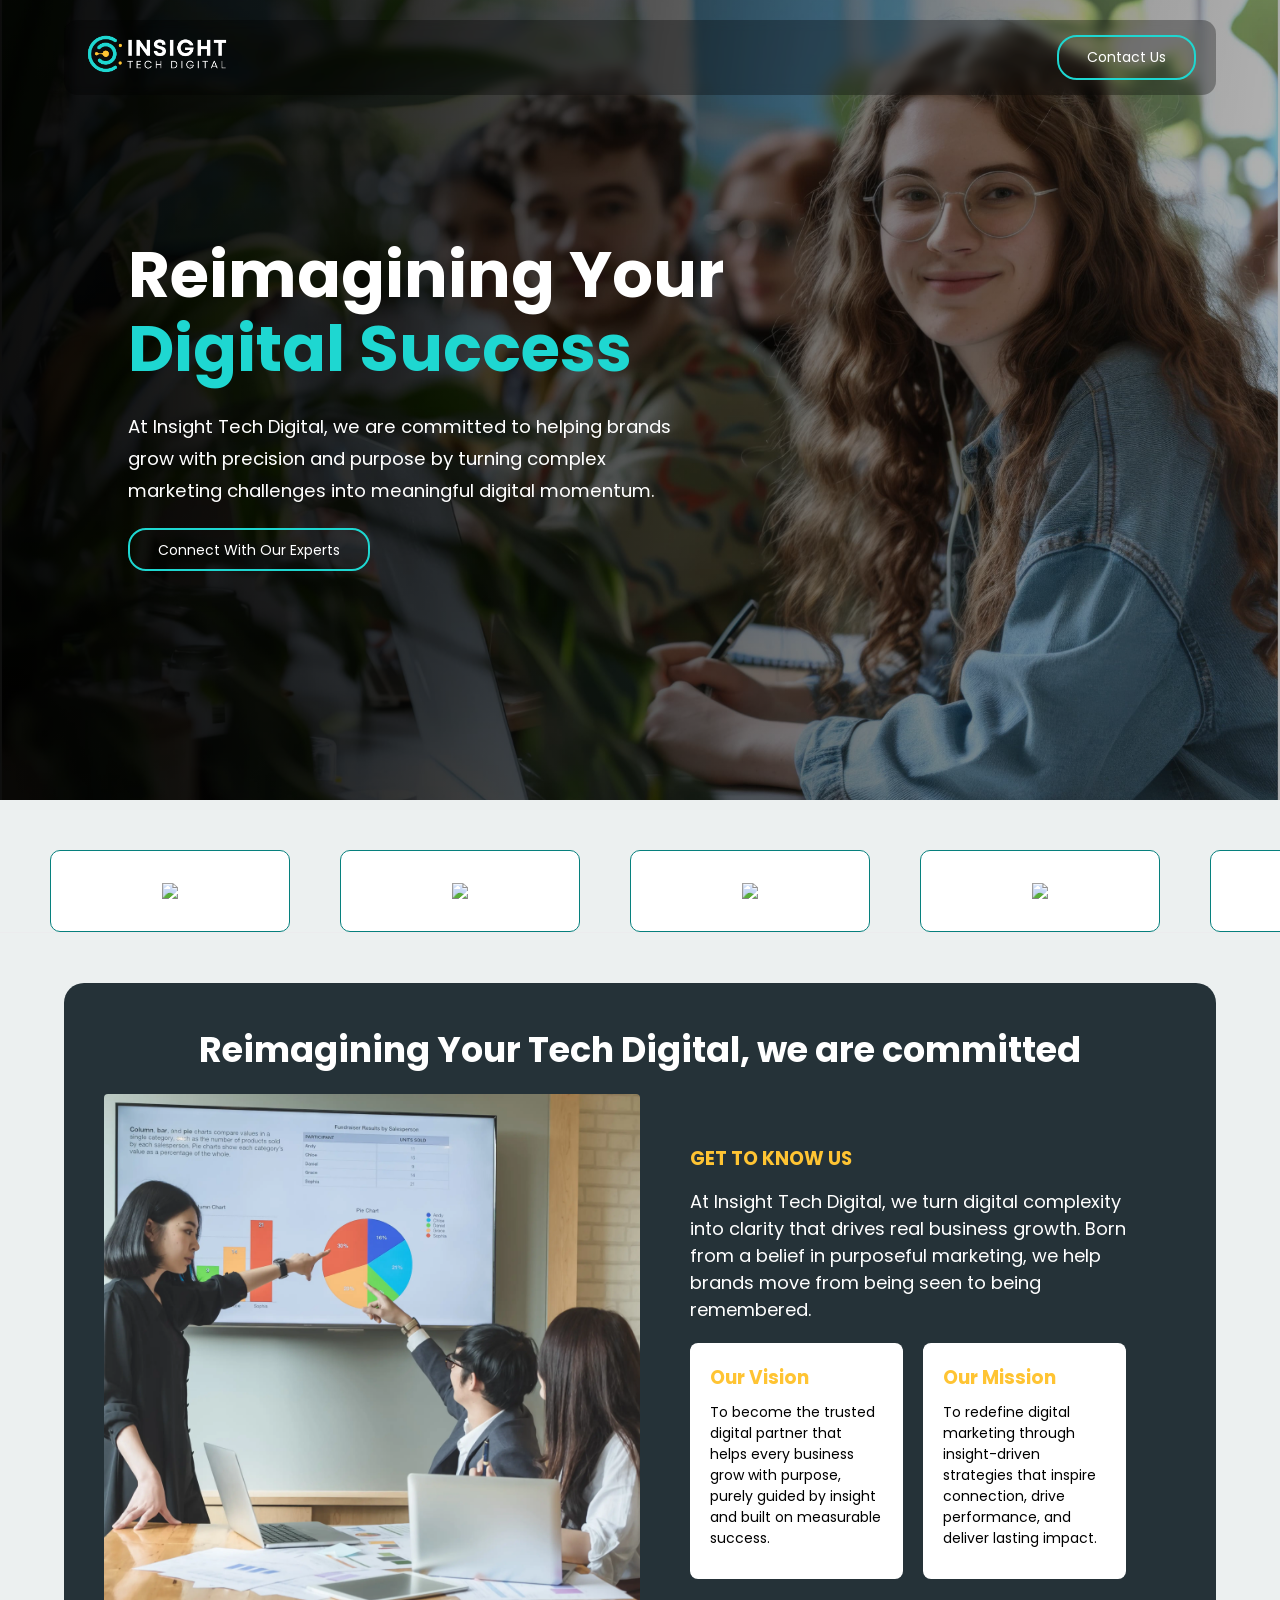
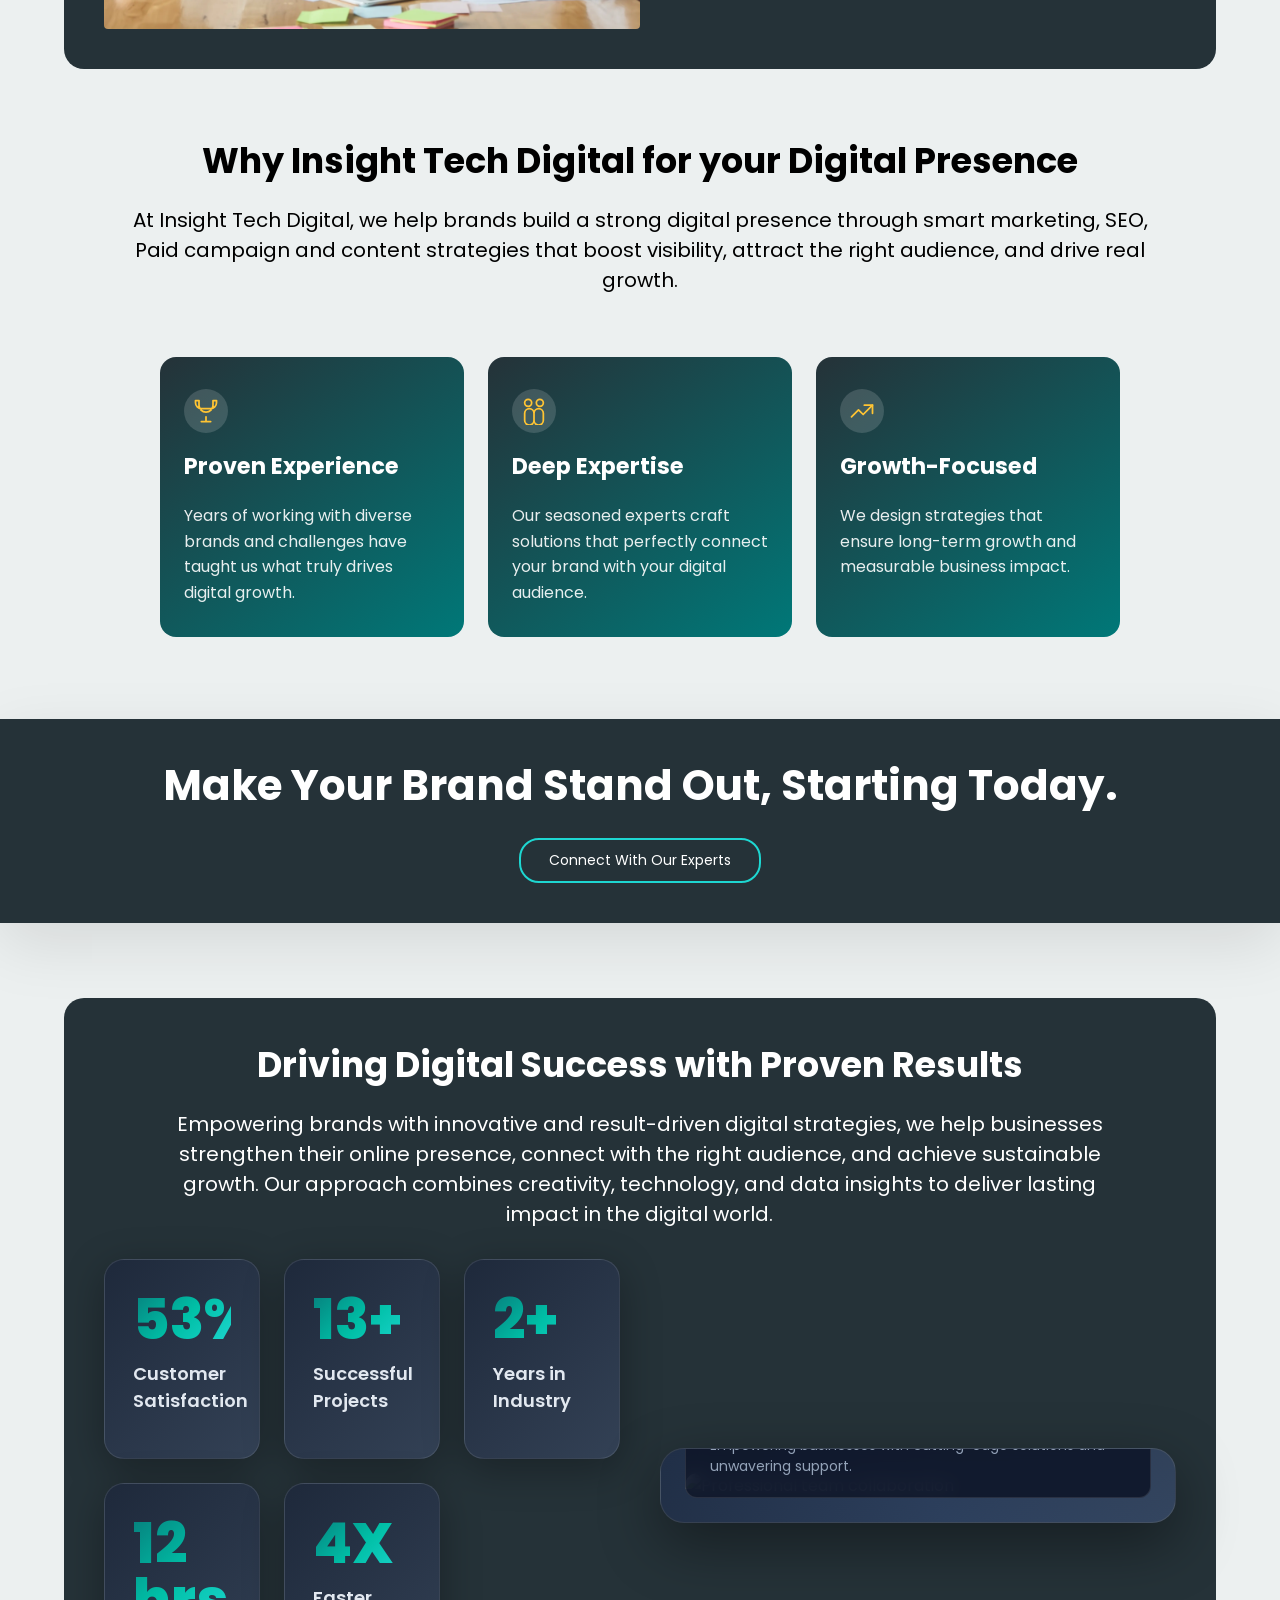
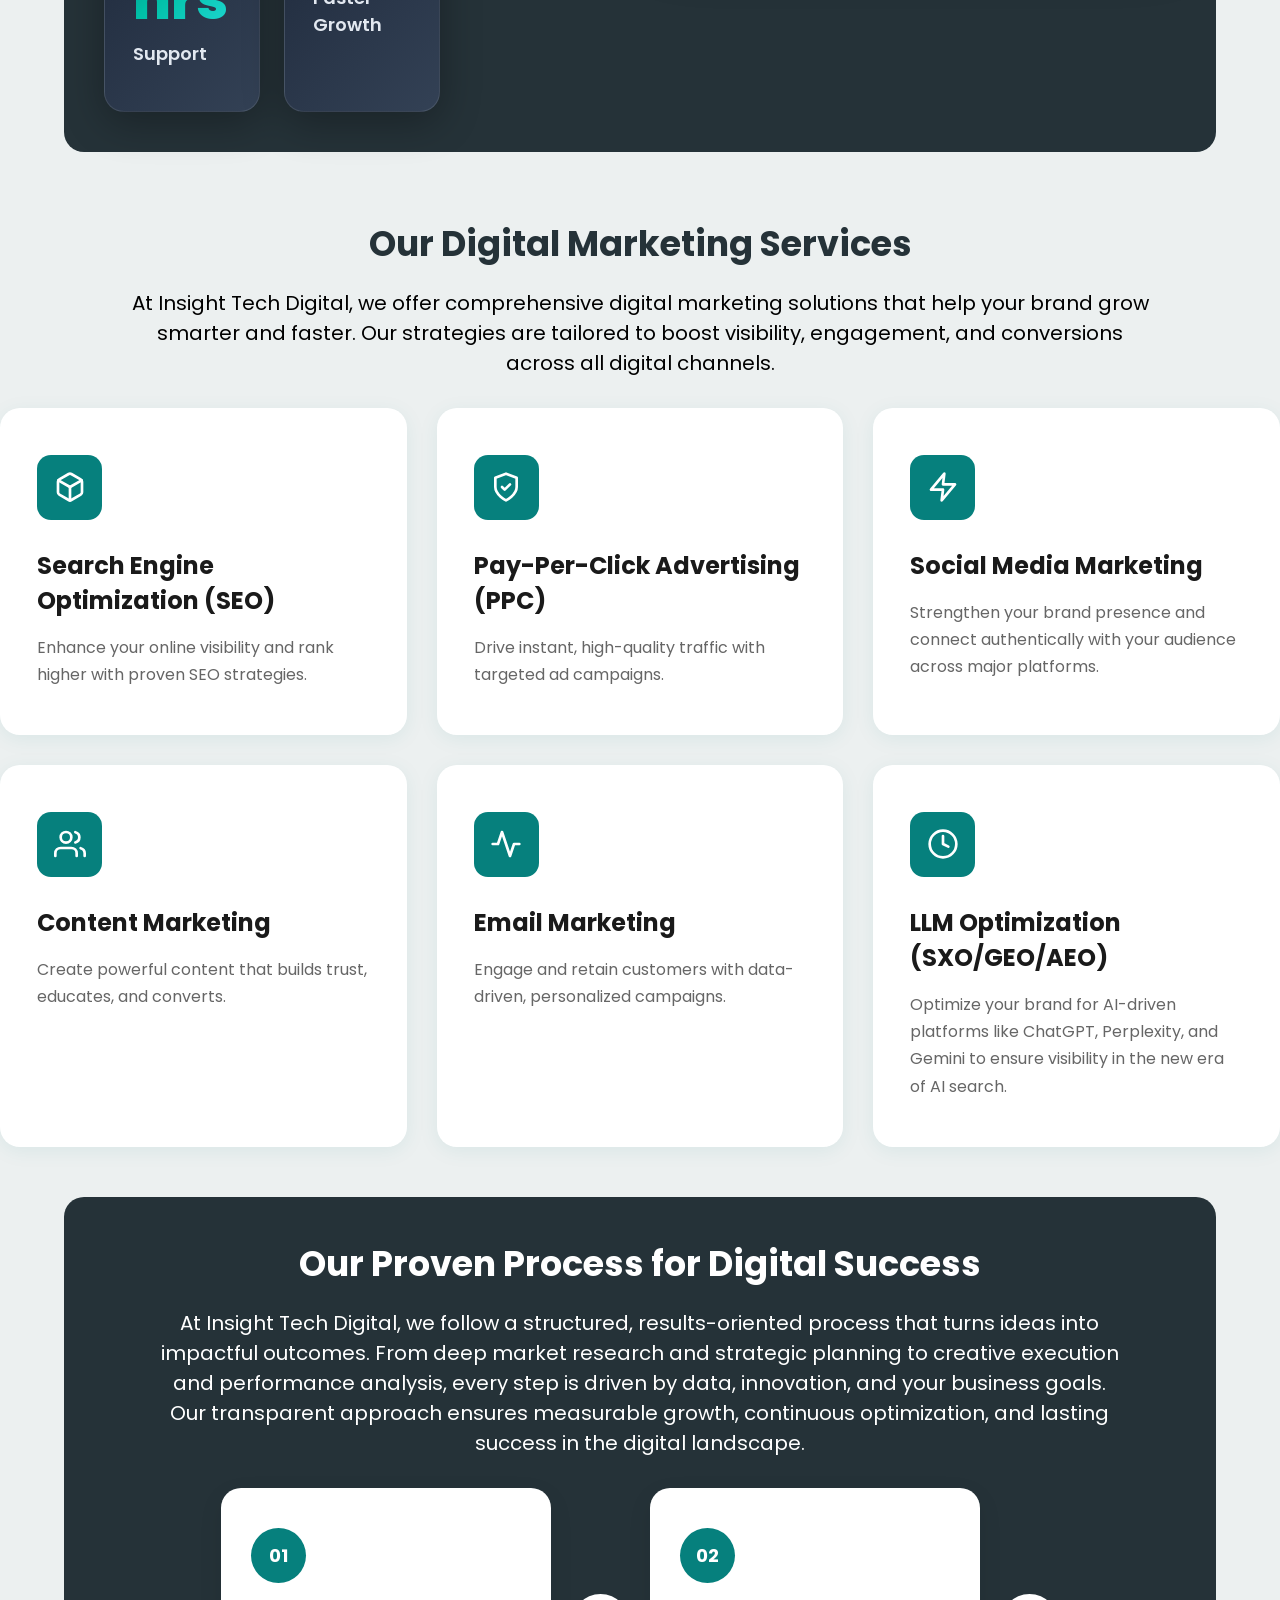
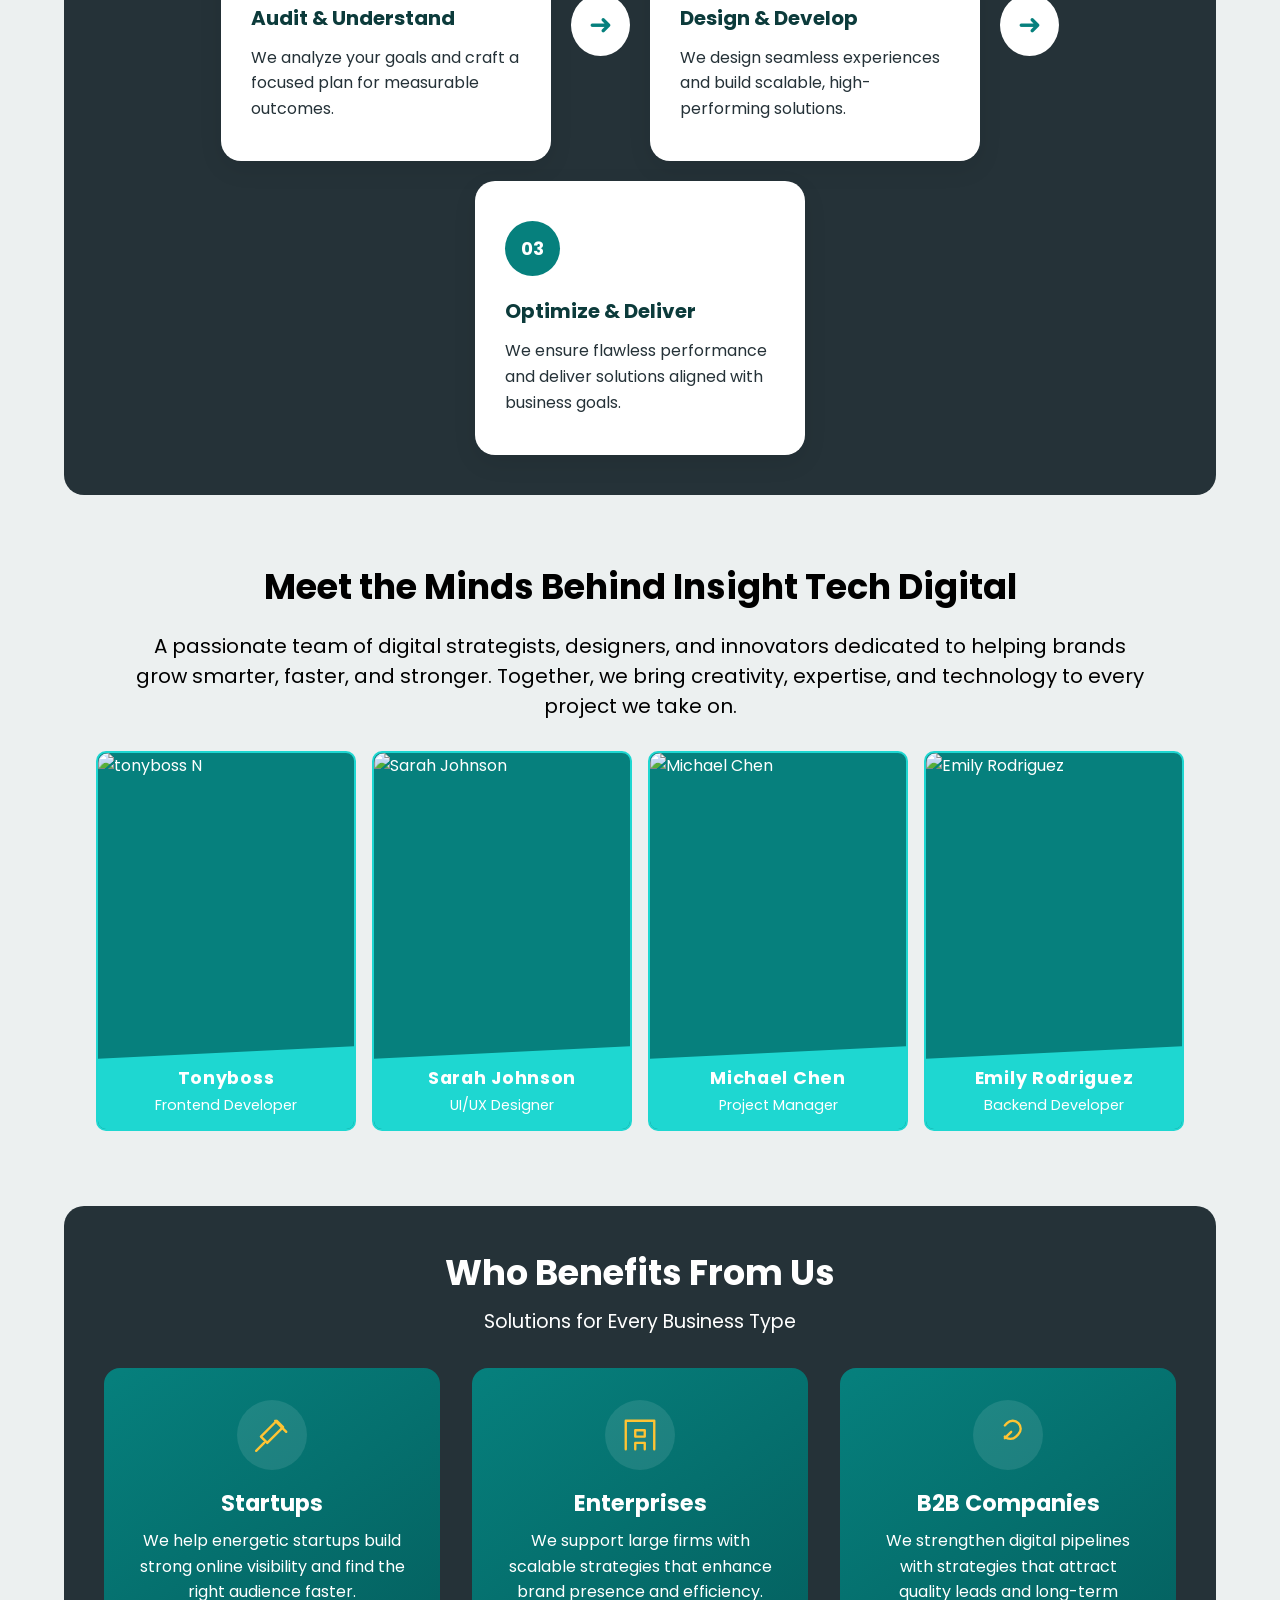
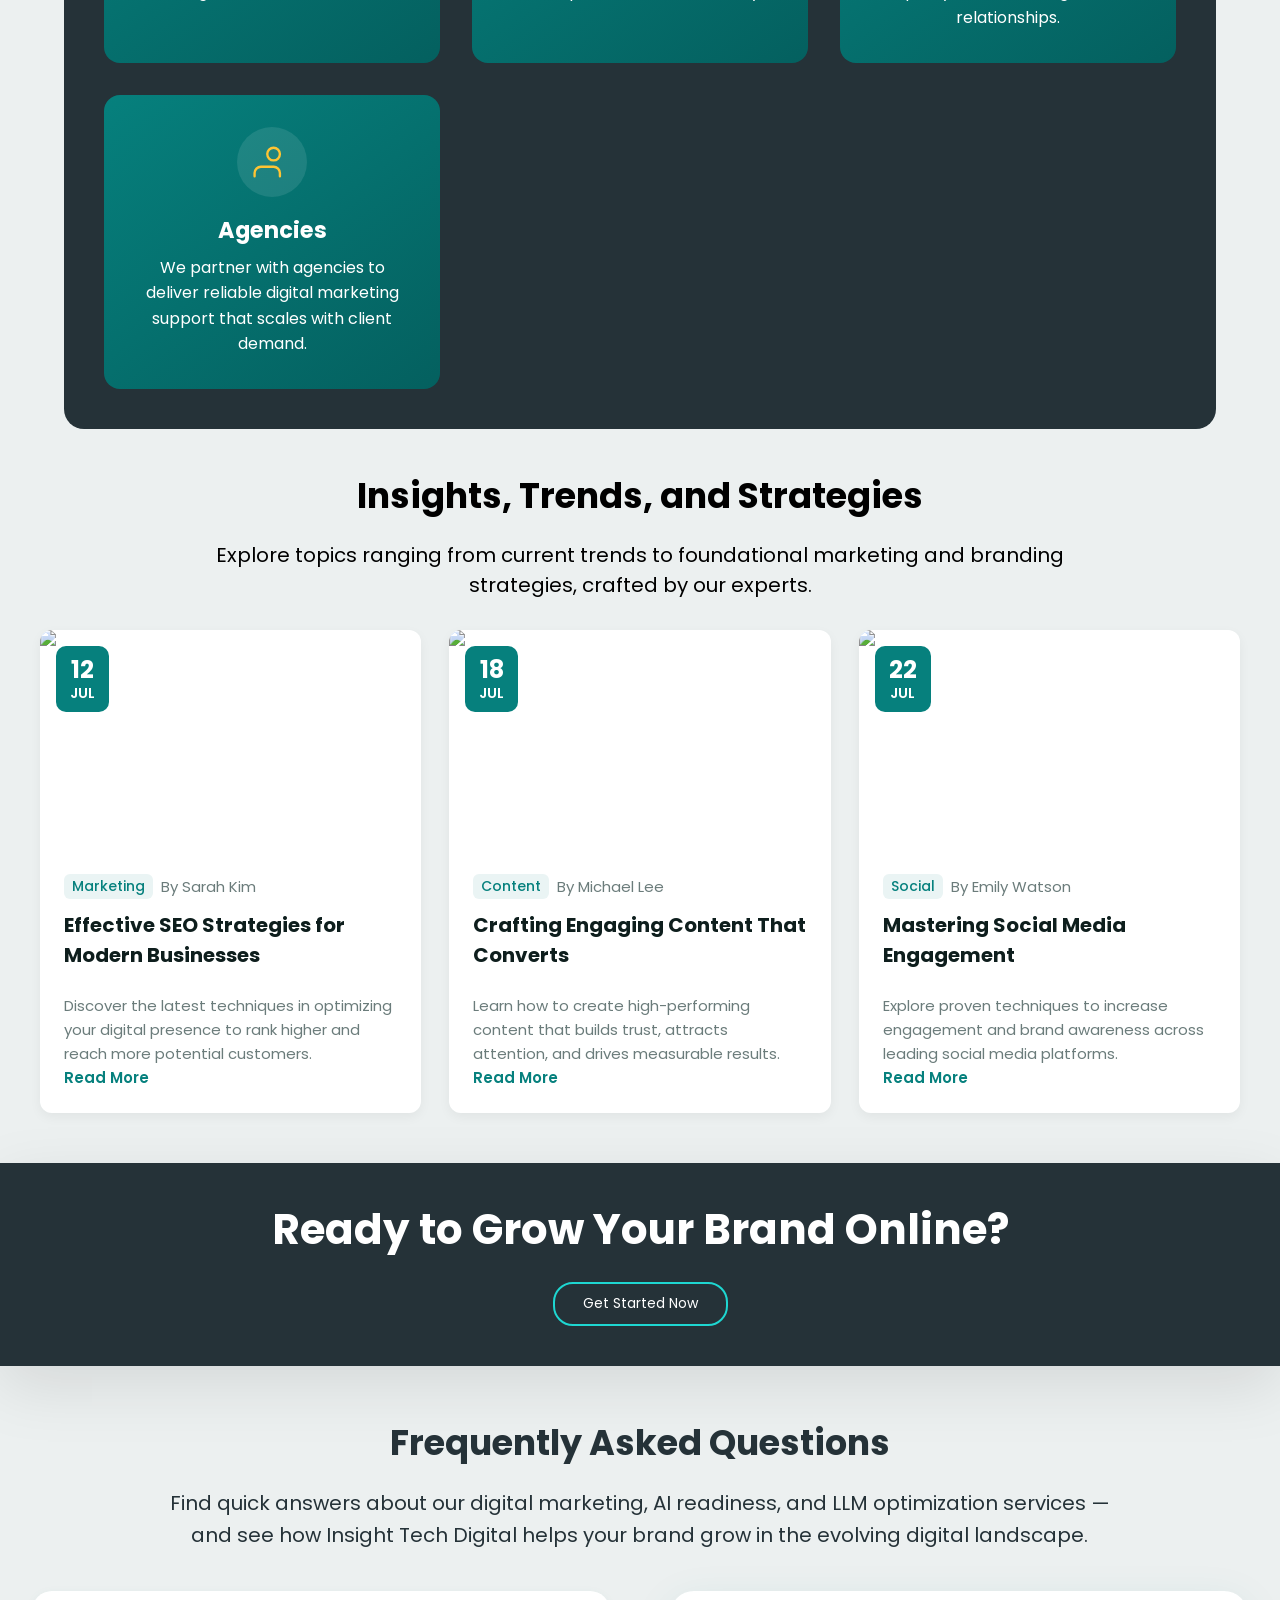
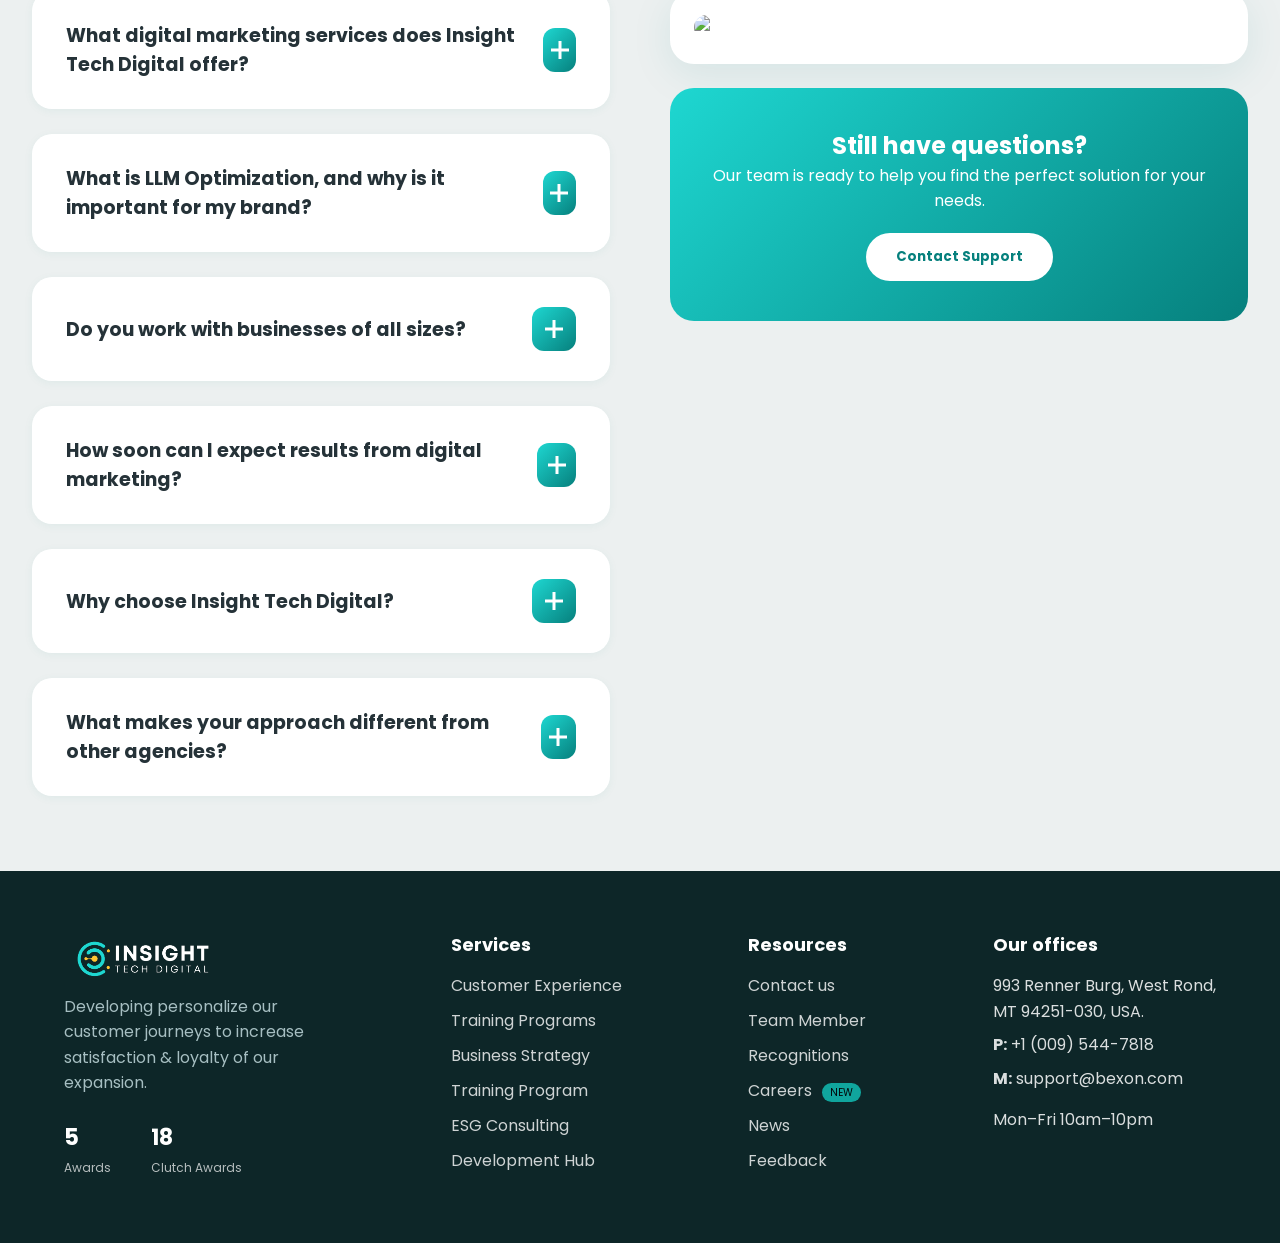
==== commit d491adf5: "Update v2" ====
--- a/home.html
+++ b/home.html
@@ -6,943 +6,995 @@
   <meta name="viewport" content="width=device-width, initial-scale=1.0">
   <meta name="description" content="Professional software development and ML solutions tailored for your business.">
   <meta name="keywords" content="software development, machine learning, custom software, web app, ML dev">
-  <meta name="author" content="Your Company Name">
-  <title>Home</title>
-
+  <meta name="author" content="Insight Tech Digital">
+  <title>Insight Tech Digital</title>
   <link rel="icon" href="./asset/images/fav.png" type="image/png">
   <link rel="stylesheet" href="./asset/css/global.css">
   <link rel="stylesheet" href="./asset/css/header.css">
   <link rel="stylesheet" href="./asset/css/index.css">
-
-  <!-- Swiper CSS -->
-<!-- Swiper CSS -->
-<link 
-  rel="stylesheet"
-  href="https://cdn.jsdelivr.net/npm/swiper@11/swiper-bundle.min.css"
-/>
-
-
-
+  <link rel="preconnect" href="https://fonts.googleapis.com">
+  <link rel="preconnect" href="https://fonts.gstatic.com" crossorigin>
+  <link href="https://unpkg.com/aos@2.3.4/dist/aos.css" rel="stylesheet" />
+
+  <link
+    href="https://fonts.googleapis.com/css2?family=Poppins:ital,wght@0,100;0,200;0,300;0,400;0,500;0,600;0,700;0,800;0,900;1,100;1,200;1,300;1,400;1,500;1,600;1,700;1,800;1,900&display=swap"
+    rel="stylesheet">
+  <!-- Google Tag Manager -->
+  <script>(function (w, d, s, l, i) {
+      w[l] = w[l] || []; w[l].push({
+        'gtm.start':
+          new Date().getTime(), event: 'gtm.js'
+      }); var f = d.getElementsByTagName(s)[0],
+        j = d.createElement(s), dl = l != 'dataLayer' ? '&l=' + l : ''; j.async = true; j.src =
+          'https://www.googletagmanager.com/gtm.js?id=' + i + dl; f.parentNode.insertBefore(j, f);
+    })(window, document, 'script', 'dataLayer', 'GTM-P2S35KMF');</script>
+  <!-- End Google Tag Manager -->
 </head>
 
-<body>
-  <div class="main-div" >
-
-
-  <!-- Header  -->
-  <div id="header"></div>
-
-  <!-- HERO SECTION -->
- <section class="hero" id="hero">
-  <div class="hero-content">
-    <h1 class="hero-heading">
-      Reimagining Your<br>
-      <span class="highlight">Digital Success</span>
-    </h1>
-
-    <p class="hero-para">
-      At Insight Tech Digital, we are committed to helping brands grow with precision and purpose by
-      turning complex marketing challenges into meaningful digital momentum.
+<body> 
+  <!-- Google Tag Manager (noscript) -->
+  <noscript><iframe src="https://www.googletagmanager.com/ns.html?id=GTM-P2S35KMF" height="0" width="0"
+      style="display:none;visibility:hidden"></iframe></noscript>
+  <!-- End Google Tag Manager (noscript) -->
+
+  <div class="main-div">
+    <!-- Header  -->
+    <div id="header"></div>
+
+    <!-- HERO SECTION -->
+    <section class="hero" id="hero">
+      <div class="hero-content">
+        <h1 class="hero-heading" id="typing-text">
+          Reimagining Your<br>
+          <span class="highlight">Digital Success</span>
+        </h1>
+
+        <p class="hero-para" style="margin-bottom:30px ;">
+          At Insight Tech Digital, we are committed to helping brands grow with precision and purpose by
+          turning complex marketing challenges into meaningful digital momentum.
+        </p>
+        <div class="" id="header-btn">
+          <a class="contact-btn header-btn" style="border-radius: 18px">
+            Connect With Our Experts
+          </a>
+        </div>
+      </div>
+    </section>
+     <br>
+     <br>
+    <!-- Client Logos -->
+    <section>
+      <div class="wrapper-card">
+        <div class="track"> 
+          <div class="logos-card"><img src="https://bexon.themejunction.net/wp-content/uploads/2025/07/brand-1.webp">
+          </div>
+          <div class="logos-card"><img src="https://bexon.themejunction.net/wp-content/uploads/2025/07/brand-2.webp">
+          </div>
+          <div class="logos-card"><img src="https://bexon.themejunction.net/wp-content/uploads/2025/07/brand-3.webp">
+          </div>
+          <div class="logos-card"><img src="https://bexon.themejunction.net/wp-content/uploads/2025/07/brand-4.webp">
+          </div>
+          <div class="logos-card"><img src="https://bexon.themejunction.net/wp-content/uploads/2025/07/brand-5.webp">
+          </div>
+          <div class="logos-card"><img src="https://bexon.themejunction.net/wp-content/uploads/2025/07/brand-6.webp">
+          </div>
+
+          <div class="logos-card"><img src="https://bexon.themejunction.net/wp-content/uploads/2025/07/brand-1.webp">
+          </div>
+          <div class="logos-card"><img src="https://bexon.themejunction.net/wp-content/uploads/2025/07/brand-2.webp">
+          </div>
+          <div class="logos-card"><img src="https://bexon.themejunction.net/wp-content/uploads/2025/07/brand-3.webp">
+          </div>
+          <div class="logos-card"><img src="https://bexon.themejunction.net/wp-content/uploads/2025/07/brand-4.webp">
+          </div>
+          <div class="logos-card"><img src="https://bexon.themejunction.net/wp-content/uploads/2025/07/brand-5.webp">
+          </div>
+          <div class="logos-card"><img src="https://bexon.themejunction.net/wp-content/uploads/2025/07/brand-6.webp">
+          </div>
+        </div>
+      </div>
+    </section>
+    <br>
+    <br>
+
+    <section class="section-container">
+      <div class="global-text-container" data-aos="fade-down" data-aos-delay="500">
+        <h2 class="global-heading">Reimagining Your Tech Digital, we are committed </h2> 
+      </div>
+      <div class="business_progress">
+        <div class="img-container" data-aos="fade-right" data-aos-delay="800" style="border-radius:4px;"> 
+          <div class="progress-card" aria-hidden="false">
+            <div class="progress-row">
+              <span>Business consultants</span>
+              <span>82%</span>
+            </div>
+            <div class="bar" aria-hidden="true">
+              <div class="fill" style="--w:82%;"></div>
+            </div>
+            <div class="progress-row">
+              <span>Client communication</span>
+              <span>90%</span>
+            </div>
+            <div class="bar" aria-hidden="true">
+              <div class="fill" style="--w:90%;"></div>
+            </div>
+          </div>
+        </div>
+        <div class="inside-container" data-aos="fade-left" data-aos-delay="800">
+          <h3>GET TO KNOW US</h3>
+          <div>
+            <h2 style="font-weight: normal;">At Insight Tech Digital, we turn digital complexity into clarity that drives real business growth. Born
+              from a belief in purposeful marketing, we help brands move from being seen to being remembered.</h2>
+          </div>
+          <div class="business_progress_cards">
+            <div class="business_progress_card" tabindex="0" aria-describedby="mission-desc">
+              <h3>Our Vision</h3>
+              <p id="mission-desc">To become the trusted digital partner that helps every business grow with purpose,
+                purely guided by insight and built on measurable success.</p>
+              <!-- overlay that appears on hover/focus -->
+              <div class="overlay" aria-hidden="true">
+                <ul>
+                  <li>✦ Purpose-Driven Growth</li>
+                  <li>✦ Insight-led Decision Making</li>
+                  <li>✦ Measurable, Lasting Success</li>
+                </ul>
+              </div>
+            </div>
+            <div class="business_progress_card" tabindex="0" aria-describedby="vision-desc">
+              <h3>Our Mission</h3>
+              <p id="vision-desc">To redefine digital marketing through insight-driven strategies that inspire
+                connection, drive performance, and deliver lasting impact.</p>
+              <div class="overlay" aria-hidden="true">
+                <ul>
+                  <li>✦ Elevating Digital Growth</li>
+                  <li>✦ Inspiring Brand Connection</li>
+                  <li>✦ Driving Impactful Performance</li>
+                </ul>
+              </div>
+            </div>
+          </div>
+        </div>
+      </div>
+    </section>
+    <br>
+    <section>
+      <div class="global-text-container">
+        <h2 class="global-heading" style="color: #000;" data-aos="fade-down" data-aos-delay="500">Why Insight Tech Digital for your Digital Presence</h2>
+        <p class="global-description"data-aos="fade-up" data-aos-delay="600">At Insight Tech Digital, we help brands build a strong digital presence through
+          smart marketing, SEO, Paid campaign and content strategies that boost visibility, attract the right audience,
+          and drive real growth.</p>
+      </div> 
+<div class="why-choose-container">
+  <!-- Proven Experience -->
+  <div class="why-choose-card" data-aos="fade-up" data-aos-delay="500">
+    <div class="why-choose-header">
+      <div class="why-choose-icon">
+        <!-- Trophy Icon (Represents Achievement / Proven Experience) -->
+        <svg xmlns="http://www.w3.org/2000/svg" fill="none" stroke="currentColor" stroke-width="1.5"
+          viewBox="0 0 24 24">
+          <path d="M8 21h8m-4-4v4m6-18v4a6 6 0 0 1-12 0V3m12 0h3v2a5 5 0 0 1-5 5H8a5 5 0 0 1-5-5V3h3" />
+        </svg>
+      </div>
+      <span class="why-choose-title">Proven Experience</span>
+    </div>
+    <p class="why-choose-desc">
+      Years of working with diverse brands and challenges have taught us what truly drives digital growth.
     </p>
-
-    <a class="contact-btn header-btn">
-      Connect With Our Experts
-    </a>
   </div>
-</section>
-
-   
-
-<!-- Swiper Brand Section -->
-<section class="brand-swiper">
-  
-
-  <div class="swiper mySwiper">
-    <div class="swiper-wrapper">
-      <div class="swiper-slide"><img src="./asset/brand/brand-1.webp" /></div>
-      <div class="swiper-slide"><img src="./asset/brand/brand-6.webp" /></div>
-      <div class="swiper-slide"><img src="./asset/brand/brand-3.webp" /></div>
-      <div class="swiper-slide"><img src="./asset/brand/brand-4.webp" /></div>
-      <div class="swiper-slide"><img src="./asset/brand/brand-5.webp" /></div>
-      <div class="swiper-slide"><img src="./asset/brand/brand-6.webp" /></div>
+
+  <!-- Deep Expertise -->
+  <div class="why-choose-card" data-aos="fade-up" data-aos-delay="700">
+    <div class="why-choose-header">
+      <div class="why-choose-icon">
+        <!-- Brain Icon (Represents Knowledge & Expertise) -->
+        <svg xmlns="http://www.w3.org/2000/svg" fill="none" stroke="currentColor" stroke-width="1.5"
+          viewBox="0 0 24 24">
+          <path
+            d="M7 8a3 3 0 1 1 0-6 3 3 0 0 1 0 6zm10 0a3 3 0 1 1 0-6 3 3 0 0 1 0 6zM4 14a4 4 0 0 1 8 0v6a4 4 0 0 1-8 0v-6zm8 0a4 4 0 0 1 8 0v6a4 4 0 0 1-8 0v-6z" />
+        </svg>
+      </div>
+      <span class="why-choose-title">Deep Expertise</span>
+    </div>
+    <p class="why-choose-desc">
+      Our seasoned experts craft solutions that perfectly connect your brand with your digital audience.
+    </p>
+  </div>
+
+  <!-- Growth-Focused -->
+  <div class="why-choose-card" data-aos="fade-up" data-aos-delay="900">
+    <div class="why-choose-header">
+      <div class="why-choose-icon">
+        <!-- Trending Up Icon (Represents Growth / Success) -->
+        <svg xmlns="http://www.w3.org/2000/svg" fill="none" stroke="currentColor" stroke-width="1.5"
+          viewBox="0 0 24 24">
+          <path d="M3 17l6-6 4 4 8-8" />
+          <path d="M14 7h7v7" />
+        </svg>
+      </div>
+      <span class="why-choose-title">Growth-Focused</span>
+    </div>
+    <p class="why-choose-desc">
+      We design strategies that ensure long-term growth and measurable business impact.
+    </p>
+  </div>
+</div>
+    </section>
+<!-- 
+    <section>
+      <div class="global-text-container">
+        <h2 class="global-heading" style="color: var(--black-color);">Tech stack </h2>
+        <p class="global-description">At Insight Tech Digital, we are Tech Digital, we are committed committed to
+          helping brands grow with precision and Tech Digital, we are committed Tech Digital Tech Digital, we are
+          committed , we are committed purpose by turning complex</p>
+      </div>
+      <div class="tech-stack-wrapper">
+        <div class="tech-stack-track">
+          <div class="tech-stack-card"><img src="https://upload.wikimedia.org/wikipedia/commons/d/d9/Node.js_logo.svg">
+          </div>
+          <div class="tech-stack-card"><img src="https://angular.io/assets/images/logos/angular/angular.png"></div>
+          <div class="tech-stack-card"><img
+              src="https://upload.wikimedia.org/wikipedia/commons/6/61/HTML5_logo_and_wordmark.svg"></div>
+          <div class="tech-stack-card"><img
+              src="https://upload.wikimedia.org/wikipedia/commons/4/4c/Typescript_logo_2020.svg"></div>
+          <div class="tech-stack-card"><img src="https://upload.wikimedia.org/wikipedia/commons/d/d9/Node.js_logo.svg">
+          </div>
+          <div class="tech-stack-card"><img src="https://jwt.io/img/pic_logo.svg"></div>
+          <div class="tech-stack-card"><img src="https://upload.wikimedia.org/wikipedia/commons/a/a7/React-icon.svg">
+          </div>
+          <div class="tech-stack-card"><img
+              src="https://upload.wikimedia.org/wikipedia/commons/3/39/Kubernetes_logo_without_workmark.svg"></div>
+          <div class="tech-stack-card"><img
+              src="https://upload.wikimedia.org/wikipedia/commons/d/d5/CSS3_logo_and_wordmark.svg"></div>
+          <div class="tech-stack-card"><img
+              src="https://upload.wikimedia.org/wikipedia/commons/6/6a/JavaScript-logo.png"></div>
+          <div class="tech-stack-card"><img
+              src="https://www.docker.com/wp-content/uploads/2022/03/vertical-logo-monochromatic.png"></div>
+          <div class="tech-stack-card"><img
+              src="https://upload.wikimedia.org/wikipedia/commons/9/93/Amazon_Web_Services_Logo.svg"></div>
+          <div class="tech-stack-card"><img src="https://www.mysql.com/common/logos/logo-mysql-170x115.png"></div>
+          <div class="tech-stack-card"><img src="https://upload.wikimedia.org/wikipedia/commons/6/64/Expressjs.png">
+          </div>
+          <div class="tech-stack-card"><img src="https://upload.wikimedia.org/wikipedia/commons/a/a7/React-icon.svg">
+          </div>
+          <div class="tech-stack-card"><img
+              src="https://www.docker.com/wp-content/uploads/2022/03/vertical-logo-monochromatic.png"></div>
+          <div class="tech-stack-card"><img src="https://angular.io/assets/images/logos/angular/angular.png"></div>
+          <div class="tech-stack-card"><img
+              src="https://upload.wikimedia.org/wikipedia/commons/d/d5/CSS3_logo_and_wordmark.svg"></div>
+          <div class="tech-stack-card"><img
+              src="https://upload.wikimedia.org/wikipedia/commons/3/39/Kubernetes_logo_without_workmark.svg"></div>
+          <div class="tech-stack-card"><img
+              src="https://upload.wikimedia.org/wikipedia/commons/6/6a/JavaScript-logo.png"></div>
+          <div class="tech-stack-card"><img
+              src="https://upload.wikimedia.org/wikipedia/commons/4/4c/Typescript_logo_2020.svg"></div>
+          <div class="tech-stack-card"><img src="https://jwt.io/img/pic_logo.svg"></div>
+          <div class="tech-stack-card"><img src="https://upload.wikimedia.org/wikipedia/commons/d/d9/Node.js_logo.svg">
+          </div>
+          <div class="tech-stack-card"><img src="https://www.mysql.com/common/logos/logo-mysql-170x115.png"></div>
+          <div class="tech-stack-card"><img
+              src="https://upload.wikimedia.org/wikipedia/commons/9/93/Amazon_Web_Services_Logo.svg"></div>
+          <div class="tech-stack-card"><img
+              src="https://upload.wikimedia.org/wikipedia/commons/6/61/HTML5_logo_and_wordmark.svg"></div>
+          <div class="tech-stack-card"><img src="https://upload.wikimedia.org/wikipedia/commons/6/64/Expressjs.png">
+          </div>
+          <div class="tech-stack-card"><img src="https://upload.wikimedia.org/wikipedia/commons/a/a7/React-icon.svg">
+          </div>
+        </div>
+
+      </div>
+      <br>
+      <div class="tech-stack-wrapper1">
+        <div class="tech-stack-track1">
+          <div class="tech-stack-card1"><img
+              src="https://upload.wikimedia.org/wikipedia/commons/6/6a/JavaScript-logo.png"></div>
+          <div class="tech-stack-card1"><img src="https://upload.wikimedia.org/wikipedia/commons/a/a7/React-icon.svg">
+          </div>
+          <div class="tech-stack-card1"><img src="https://jwt.io/img/pic_logo.svg"></div>
+          <div class="tech-stack-card1"><img
+              src="https://upload.wikimedia.org/wikipedia/commons/9/93/Amazon_Web_Services_Logo.svg"></div>
+          <div class="tech-stack-card1"><img
+              src="https://www.docker.com/wp-content/uploads/2022/03/vertical-logo-monochromatic.png"></div>
+          <div class="tech-stack-card1"><img
+              src="https://upload.wikimedia.org/wikipedia/commons/6/61/HTML5_logo_and_wordmark.svg"></div>
+          <div class="tech-stack-card1"><img
+              src="https://upload.wikimedia.org/wikipedia/commons/d/d5/CSS3_logo_and_wordmark.svg"></div>
+          <div class="tech-stack-card1"><img src="https://angular.io/assets/images/logos/angular/angular.png"></div>
+          <div class="tech-stack-card1"><img src="https://upload.wikimedia.org/wikipedia/commons/d/d9/Node.js_logo.svg">
+          </div>
+          <div class="tech-stack-card1"><img src="https://www.mysql.com/common/logos/logo-mysql-170x115.png"></div>
+          <div class="tech-stack-card1"><img
+              src="https://upload.wikimedia.org/wikipedia/commons/3/39/Kubernetes_logo_without_workmark.svg"></div>
+          <div class="tech-stack-card1"><img
+              src="https://upload.wikimedia.org/wikipedia/commons/4/4c/Typescript_logo_2020.svg"></div>
+          <div class="tech-stack-card1"><img src="https://upload.wikimedia.org/wikipedia/commons/6/64/Expressjs.png">
+          </div>
+ 
+          <div class="tech-stack-card1"><img
+              src="https://upload.wikimedia.org/wikipedia/commons/6/6a/JavaScript-logo.png"></div>
+          <div class="tech-stack-card1"><img src="https://upload.wikimedia.org/wikipedia/commons/a/a7/React-icon.svg">
+          </div>
+          <div class="tech-stack-card1"><img src="https://jwt.io/img/pic_logo.svg"></div>
+          <div class="tech-stack-card1"><img
+              src="https://upload.wikimedia.org/wikipedia/commons/9/93/Amazon_Web_Services_Logo.svg"></div>
+          <div class="tech-stack-card1"><img
+              src="https://www.docker.com/wp-content/uploads/2022/03/vertical-logo-monochromatic.png"></div>
+          <div class="tech-stack-card1"><img
+              src="https://upload.wikimedia.org/wikipedia/commons/6/61/HTML5_logo_and_wordmark.svg"></div>
+          <div class="tech-stack-card1"><img
+              src="https://upload.wikimedia.org/wikipedia/commons/d/d5/CSS3_logo_and_wordmark.svg"></div>
+          <div class="tech-stack-card1"><img src="https://angular.io/assets/images/logos/angular/angular.png"></div>
+          <div class="tech-stack-card1"><img src="https://upload.wikimedia.org/wikipedia/commons/d/d9/Node.js_logo.svg">
+          </div>
+          <div class="tech-stack-card1"><img src="https://www.mysql.com/common/logos/logo-mysql-170x115.png"></div>
+          <div class="tech-stack-card1"><img
+              src="https://upload.wikimedia.org/wikipedia/commons/3/39/Kubernetes_logo_without_workmark.svg"></div>
+          <div class="tech-stack-card1"><img
+              src="https://upload.wikimedia.org/wikipedia/commons/4/4c/Typescript_logo_2020.svg"></div>
+          <div class="tech-stack-card1"><img src="https://upload.wikimedia.org/wikipedia/commons/6/64/Expressjs.png">
+          </div>
+        </div>
+
+      </div>
+
+
+    </section>
+     -->
+    <br>
+    <br>
+    <section>
+      <div class="cta-container">
+        <div class="cta-content"data-aos="zoom-in" data-aos-delay="500">
+          <h2 class="cta-title">Make Your Brand Stand Out, Starting Today.</h2>
+          <a href="#" class="contact-btn" style="width: fit-content;margin: auto;">Connect With Our Experts</a>
+        </div>
+
+        <div class="cta-image">
+          <img src="https://images.unsplash.com/photo-1600880292203-757bb62b4baf?w=900&h=700&fit=crop&q=80"
+            alt="Team collaborating in a modern office">
+        </div>
+      </div>
+    </section>
+    <br>
+    <br> 
+    <br>
+    <section class="section-container">
+      <div class="global-text-container">
+        <h2 class="global-heading" data-aos="fade-donw" data-aos-delay="500">Driving Digital Success with Proven Results</h2>
+        <p class="global-description" data-aos="fade-up" data-aos-delay="700">Empowering brands with innovative and result-driven digital strategies, we help
+          businesses strengthen their online presence, connect with the right audience, and achieve sustainable growth.
+          Our approach combines creativity, technology, and data insights to deliver lasting impact in the digital
+          world.</p>
+      </div>
+      <div class="report-container">
+        <div class="report-left-section" data-aos="fade-up" data-aos-delay="900">
+          <div class="report-stat-card" data-target="99">
+            <span class="report-stat-number"><span class="counter">0</span>%</span>
+            <h3 class="report-stat-label">Customer Satisfaction</h3>
+            <!-- <p class="report-stat-description">Through a combination of data-driven insights and innovative approaches.</p> -->
+          </div>
+
+          <div class="report-stat-card" data-target="25">
+            <span class="report-stat-number"><span class="counter">0</span>+</span>
+            <h3 class="report-stat-label">Successful Projects</h3>
+            <!-- <p class="report-stat-description">Through a combination of data-driven insights and innovative approaches.</p> -->
+          </div>
+
+          <div class="report-stat-card" data-target="5">
+            <span class="report-stat-number"><span class="counter">0</span>+</span>
+            <h3 class="report-stat-label">Years in Industry</h3>
+            <!-- <p class="report-stat-description">Through a combination of data-driven insights and innovative approaches.</p> -->
+          </div>
+
+          <div class="report-stat-card" data-target="24">
+            <span class="report-stat-number"><span class="counter">0</span> hrs</span>
+            <h3 class="report-stat-label">Support</h3>
+            <!-- <p class="report-stat-description">Through a combination of data-driven insights and innovative approaches.</p> -->
+          </div>
+
+          <div class="report-stat-card" data-target="9">
+            <span class="report-stat-number"><span class="counter">0</span>X</span>
+            <h3 class="report-stat-label">Faster Growth</h3>
+            <!-- <p class="report-stat-description">Through a combination of data-driven insights and innovative approaches.</p> -->
+          </div>
+        </div>
+
+        <div class="report-right-section" data-aos="fade-up" data-aos-delay="1100">
+          <div class="report-image-container">
+            <img src="https://images.unsplash.com/photo-1600880292203-757bb62b4baf?w=900&h=700&fit=crop&q=80"
+              alt="Professional team collaboration">
+            <div class="report-image-overlay">
+              <h2>Beyond Service, a Partnership in Growth.</h2>
+              <p>Empowering businesses with cutting-edge solutions and unwavering support.</p>
+            </div>
+          </div>
+        </div>
+      </div>
+
+
+    </section>
+    <br> 
+    <section>
+      <div class="global-text-container">
+        <h2 class="global-heading" style="color: var(--black-color);" data-aos="fade-down" data-aos-delay="500">Our Digital Marketing Services </h2>
+        <p class="global-description" data-aos="fade-up" data-aos-delay="700">At Insight Tech Digital, we offer comprehensive digital marketing solutions that
+          help your brand grow smarter and faster. Our strategies are tailored to boost visibility, engagement, and
+          conversions across all digital channels.</p>
+      </div>
+
+      <div class="container1">
+        <div class="cards-grid">
+          <!-- Card 1 -->
+          <div class="feature-card" data-aos="fade-up" data-aos-delay="900">
+            <div class="icon-wrapper">
+              <svg viewBox="0 0 24 24">
+                <path
+                  d="M21 16V8a2 2 0 0 0-1-1.73l-7-4a2 2 0 0 0-2 0l-7 4A2 2 0 0 0 3 8v8a2 2 0 0 0 1 1.73l7 4a2 2 0 0 0 2 0l7-4A2 2 0 0 0 21 16z"
+                  stroke-linecap="round" stroke-linejoin="round" />
+                <polyline points="3.27 6.96 12 12.01 20.73 6.96" stroke-linecap="round" stroke-linejoin="round" />
+                <line x1="12" y1="22.08" x2="12" y2="12" stroke-linecap="round" stroke-linejoin="round" />
+              </svg>
+            </div>
+            <h3 class="card-title">Search Engine Optimization (SEO)</h3>
+            <p class="card-description">Enhance your online visibility and rank higher with proven SEO strategies.</p>
+          </div>
+
+          <!-- Card 2 -->
+          <div class="feature-card" data-aos="fade-up" data-aos-delay="1000">
+            <div class="icon-wrapper">
+              <svg viewBox="0 0 24 24">
+                <path d="M12 22s8-4 8-10V5l-8-3-8 3v7c0 6 8 10 8 10z" stroke-linecap="round" stroke-linejoin="round" />
+                <path d="M9 12l2 2 4-4" stroke-linecap="round" stroke-linejoin="round" />
+              </svg>
+            </div>
+            <h3 class="card-title">Pay-Per-Click Advertising (PPC)</h3>
+            <p class="card-description">Drive instant, high-quality traffic with targeted ad campaigns.</p>
+          </div>
+
+          <!-- Card 3 -->
+          <div class="feature-card" data-aos="fade-up" data-aos-delay="1100">
+            <div class="icon-wrapper">
+              <svg viewBox="0 0 24 24">
+                <path d="M13 2L3 14h9l-1 8 10-12h-9l1-8z" stroke-linecap="round" stroke-linejoin="round" />
+              </svg>
+            </div>
+            <h3 class="card-title">Social Media Marketing</h3>
+            <p class="card-description">Strengthen your brand presence and connect authentically with your audience
+              across major platforms.</p>
+          </div>
+
+          <!-- Card 4 -->
+          <div class="feature-card" data-aos="fade-up" data-aos-delay="1200">
+            <div class="icon-wrapper">
+              <svg viewBox="0 0 24 24">
+                <path d="M17 21v-2a4 4 0 0 0-4-4H5a4 4 0 0 0-4 4v2" stroke-linecap="round" stroke-linejoin="round" />
+                <circle cx="9" cy="7" r="4" stroke-linecap="round" stroke-linejoin="round" />
+                <path d="M23 21v-2a4 4 0 0 0-3-3.87" stroke-linecap="round" stroke-linejoin="round" />
+                <path d="M16 3.13a4 4 0 0 1 0 7.75" stroke-linecap="round" stroke-linejoin="round" />
+              </svg>
+            </div>
+            <h3 class="card-title">Content Marketing</h3>
+            <p class="card-description">Create powerful content that builds trust, educates, and converts.</p>
+          </div>
+
+          <!-- Card 5 -->
+          <div class="feature-card" data-aos="fade-up" data-aos-delay="1300">
+            <div class="icon-wrapper">
+              <svg viewBox="0 0 24 24">
+                <polyline points="22 12 18 12 15 21 9 3 6 12 2 12" stroke-linecap="round" stroke-linejoin="round" />
+              </svg>
+            </div>
+            <h3 class="card-title">Email Marketing</h3>
+            <p class="card-description">Engage and retain customers with data-driven, personalized campaigns.</p>
+          </div>
+
+          <!-- Card 6 -->
+          <div class="feature-card" data-aos="fade-up" data-aos-delay="1400">
+            <div class="icon-wrapper">
+              <svg viewBox="0 0 24 24">
+                <circle cx="12" cy="12" r="10" stroke-linecap="round" stroke-linejoin="round" />
+                <path d="M12 6v6l4 2" stroke-linecap="round" stroke-linejoin="round" />
+              </svg>
+            </div>
+            <h3 class="card-title">LLM Optimization (SXO/GEO/AEO)</h3>
+            <p class="card-description">Optimize your brand for AI-driven platforms like ChatGPT, Perplexity, and Gemini
+              to ensure visibility in the new era of AI search.</p>
+          </div>
+        </div>
+      </div>
+
+
+    </section>
+    <br>
+    <br>
+    <section class="section-container">
+      <div class="global-text-container">
+        <h2 class="global-heading" data-aos="fade-down" data-aos-delay="500">Our Proven Process for Digital Success</h2>
+        <p class="global-description" data-aos="fade-up" data-aos-delay="800" >At Insight Tech Digital, we follow a structured, results-oriented process that
+          turns ideas into impactful outcomes. From deep market research and strategic planning to creative execution
+          and performance analysis, every step is driven by data, innovation, and your business goals. Our transparent
+          approach ensures measurable growth, continuous optimization, and lasting success in the digital landscape.</p>
+      </div>
+      <div class="steps-wrapper">
+        <div class="step-card" data-aos="zoom-out-down" data-aos-delay="500">
+          <div class="step-number">01</div>
+          <h3 class="step-title">Audit & Understand</h3>
+          <p class="step-desc">
+            We analyze your goals and craft a focused plan for measurable outcomes.
+          </p>
+        </div>
+
+        <div class="step-arrow">➜</div>
+
+        <div class="step-card" data-aos="zoom-out-down" data-aos-delay="500">
+          <div class="step-number">02</div>
+          <h3 class="step-title">Design & Develop</h3>
+          <p class="step-desc">
+            We design seamless experiences and build scalable, high-performing solutions.
+          </p>
+        </div>
+
+        <div class="step-arrow">➜</div>
+
+        <div class="step-card" data-aos="zoom-out-down" data-aos-delay="500">
+          <div class="step-number">03</div>
+          <h3 class="step-title">Optimize & Deliver</h3>
+          <p class="step-desc">
+            We ensure flawless performance and deliver solutions aligned with business goals.
+          </p>
+        </div>
+      </div>
+    </section>
+    <br> 
+    <section>
+      <div class="global-text-container">
+        <h2 class="global-heading" style="color: #000;" data-aos="fade-down" data-aos-delay="500">Meet the Minds Behind Insight Tech Digital</h2>
+        <p class="global-description" data-aos="fade-up" data-aos-delay="800">A passionate team of digital strategists, designers, and innovators dedicated to
+          helping brands grow smarter, faster, and stronger. Together, we bring creativity, expertise, and technology to
+          every project we take on.</p>
+      </div>
+      <div>
+        <div class="profile-card" style="width: 85%;margin: auto;">
+
+          <!-- Team Member 1 -->
+          <div class="profile" data-aos="fade-right" data-aos-delay="500" >
+
+            <img src="https://bexon.themejunction.net/wp-content/uploads/2025/07/team-2.webp" alt="tonyboss N" />
+            <div class="profile-info">
+              <p>Tonyboss@gmail.com</p>
+              <div class="social-icons">
+                <a href="#" aria-label="LinkedIn">
+                  <svg viewBox="0 0 24 24" fill="currentColor">
+                    <path
+                      d="M4.98 3.5C4.98 4.88 3.88 6 2.5 6S0 4.88 0 3.5 1.12 1 2.5 1s2.48 1.12 2.48 2.5zM.5 8h4V24h-4V8zM8.5 8h3.6v2.2h.05c.5-.95 1.75-2 3.6-2 3.85 0 4.55 2.5 4.55 5.8V24h-4v-7.8c0-1.85 0-4.25-2.6-4.25s-3 2-3 4.1V24h-4V8z" />
+                  </svg>
+                </a>
+                <a href="#" aria-label="Twitter">
+                  <svg viewBox="0 0 24 24" fill="currentColor">
+                    <path
+                      d="M22.46 6c-.77.35-1.6.58-2.46.69a4.27 4.27 0 0 0 1.88-2.36 8.48 8.48 0 0 1-2.7 1.04A4.25 4.25 0 0 0 16 4c-2.37 0-4.29 1.92-4.29 4.29 0 .34.04.67.1.99A12.1 12.1 0 0 1 3.15 5.2a4.3 4.3 0 0 0-.58 2.16c0 1.49.76 2.8 1.92 3.57a4.23 4.23 0 0 1-1.94-.54v.05c0 2.08 1.48 3.82 3.44 4.21a4.2 4.2 0 0 1-1.93.07 4.3 4.3 0 0 0 4.01 2.98A8.5 8.5 0 0 1 2 20.29a12.03 12.03 0 0 0 6.52 1.91c7.82 0 12.1-6.48 12.1-12.1l-.01-.55A8.45 8.45 0 0 0 22.46 6z" />
+                  </svg>
+                </a>
+                <a href="#" aria-label="WhatsApp">
+                  <svg viewBox="0 0 24 24" fill="currentColor">
+                    <path
+                      d="M20.52 3.48a11.93 11.93 0 0 0-16.87 16.87l-1.5 5.5 5.6-1.5a11.93 11.93 0 0 0 16.87-16.87zm-8.52 17a9.3 9.3 0 0 1-5-1.44l-.36-.21-3.31.89.88-3.22-.23-.37A9.28 9.28 0 1 1 12 20.5zM17.56 14.34c-.24-.12-1.43-.7-1.65-.78-.22-.08-.38-.12-.54.12s-.62.78-.76.94c-.14.16-.28.18-.52.06-.24-.12-1.01-.37-1.93-1.18-.71-.63-1.19-1.41-1.33-1.65-.14-.24 0-.36.1-.48.1-.12.24-.28.36-.42.12-.14.16-.24.24-.4.08-.16.04-.3-.02-.42-.06-.12-.54-1.3-.74-1.78-.2-.48-.4-.42-.54-.42-.14 0-.3 0-.46 0s-.42.06-.64.3c-.22.24-.84.82-.84 2s.86 2.32.98 2.48c.12.16 1.7 2.64 4.12 3.7.58.25 1.03.4 1.38.51.58.18 1.11.15 1.53.09.47-.07 1.43-.58 1.63-1.14.2-.56.2-1.04.14-1.14-.06-.1-.22-.16-.46-.28z" />
+                  </svg>
+                </a>
+                <a href="mailto:tonyboss@gmail.com" aria-label="Email">
+                  <svg viewBox="0 0 24 24" fill="currentColor">
+                    <path d="M12 12.713l11.985-9.713H.015L12 12.713zm0 2.574L.015 4.5V20h23.97V4.5L12 15.287z" />
+                  </svg>
+                </a>
+                <a href="#" aria-label="Location">
+                  <svg viewBox="0 0 24 24" fill="currentColor">
+                    <path
+                      d="M12 2C8.13 2 5 5.13 5 9c0 5.25 7 13 7 13s7-7.75 7-13c0-3.87-3.13-7-7-7zm0 9.5c-1.38 0-2.5-1.12-2.5-2.5S10.62 6.5 12 6.5s2.5 1.12 2.5 2.5S13.38 11.5 12 11.5z" />
+                  </svg>
+                </a>
+              </div>
+            </div>
+            <div class="profile-basic">
+              <h3>Tonyboss </h3>
+              <span>Frontend Developer</span>
+            </div>
+          </div>
+
+          <!-- Team Member 2 -->
+          <div class="profile" data-aos="fade-right" data-aos-delay="600" >
+            <img src="https://bexon.themejunction.net/wp-content/uploads/2025/07/team-3.webp" alt="Sarah Johnson" />
+            <div class="profile-info">
+              <p>sarah@gmail.com</p>
+              <div class="social-icons">
+                <!-- same icons as above -->
+              </div>
+            </div>
+            <div class="profile-basic">
+              <h3>Sarah Johnson</h3>
+              <span>UI/UX Designer</span>
+            </div>
+          </div>
+
+          <!-- Team Member 3 -->
+          <div class="profile" data-aos="fade-left" data-aos-delay="700" >
+            <img src="https://bexon.themejunction.net/wp-content/uploads/2025/07/team-4.webp" alt="Michael Chen" />
+            <div class="profile-info">
+              <p>michael@gmail.com</p>
+              <div class="social-icons">
+                <!-- same icons as above -->
+              </div>
+            </div>
+            <div class="profile-basic">
+              <h3>Michael Chen</h3>
+              <span>Project Manager</span>
+            </div>
+          </div>
+
+          <!-- Team Member 4 -->
+          <div class="profile" data-aos="fade-left" data-aos-delay="800" >
+            <img src="https://bexon.themejunction.net/wp-content/uploads/2025/07/team-5.webp" alt="Emily Rodriguez" />
+            <div class="profile-info">
+              <p>emily@gmail.com</p>
+              <div class="social-icons">
+                <!-- same icons as above -->
+              </div>
+            </div>
+            <div class="profile-basic">
+              <h3>Emily Rodriguez</h3>
+              <span>Backend Developer</span>
+            </div>
+          </div>
+
+        </div>
+
+      </div>
+    </section>
+    <br>
+    <br>    <br>
+
+ <section class="section-container">
+<div class="benefits-section">
+  <h2 class="benefits-title" data-aos="fade-down" data-aos-delay="500">Who Benefits From Us</h2>
+  <p class="benefits-subtitle" data-aos="fade-down" data-aos-delay="800">Solutions for Every Business Type</p>
+
+  <div class="benefits-container">
+    <!-- Startups -->
+    <div class="benefit-card" data-aos="fade-up" data-aos-delay="500">
+      <div class="benefit-icon">
+        <!-- Rocket Icon -->
+        <svg xmlns="http://www.w3.org/2000/svg" fill="none" stroke="currentColor"
+          stroke-width="1.5" viewBox="0 0 24 24">
+          <path d="M5 13l4 4L19 7l-4-4L5 13zM2 22l5-5" />
+          <path d="M14 3l7 7" />
+        </svg>
+      </div>
+      <h3 class="benefit-title">Startups</h3>
+      <p class="benefit-desc">
+        We help energetic startups build strong online visibility and find the right audience faster.
+      </p>
+    </div>
+
+    <!-- Enterprises -->
+    <div class="benefit-card" data-aos="fade-up" data-aos-delay="600">
+      <div class="benefit-icon">
+        <!-- Building Icon -->
+        <svg xmlns="http://www.w3.org/2000/svg" fill="none" stroke="currentColor"
+          stroke-width="1.5" viewBox="0 0 24 24">
+          <path d="M3 21V3h18v18M9 21v-4h6v4M9 9h6v4H9z" />
+        </svg>
+      </div>
+      <h3 class="benefit-title">Enterprises</h3>
+      <p class="benefit-desc">
+        We support large firms with scalable strategies that enhance brand presence and efficiency.
+      </p>
+    </div>
+
+    <!-- B2B Companies -->
+    <div class="benefit-card" data-aos="fade-up" data-aos-delay="700">
+      <div class="benefit-icon">
+        <!-- Link Icon -->
+        <svg xmlns="http://www.w3.org/2000/svg" fill="none" stroke="currentColor"
+          stroke-width="1.5" viewBox="0 0 24 24">
+          <path d="M10 13a5 5 0 0 0 7.07 0l1.41-1.41a5 5 0 1 0-7.07-7.07L10 6m4 4l-4 4" />
+        </svg>
+      </div>
+      <h3 class="benefit-title">B2B Companies</h3>
+      <p class="benefit-desc">
+        We strengthen digital pipelines with strategies that attract quality leads and long-term relationships.
+      </p>
+    </div>
+
+    <!-- Agencies -->
+    <div class="benefit-card" data-aos="fade-up" data-aos-delay="800">
+      <div class="benefit-icon">
+        <!-- Users Icon -->
+        <svg xmlns="http://www.w3.org/2000/svg" fill="none" stroke="currentColor"
+          stroke-width="1.5" viewBox="0 0 24 24">
+          <path d="M17 21v-2a4 4 0 0 0-4-4H5a4 4 0 0 0-4 4v2M9 7a4 4 0 1 1 8 0a4 4 0 0 1-8 0z" />
+        </svg>
+      </div>
+      <h3 class="benefit-title">Agencies</h3>
+      <p class="benefit-desc">
+        We partner with agencies to deliver reliable digital marketing support that scales with client demand.
+      </p>
     </div>
   </div>
-</section>
-  <!-- About-section  -->
-
- <section class="corporate-section container">
-
-  <div class="left-image" aria-hidden="true">
-    <img src="https://images.unsplash.com/photo-1524253482453-3fed8d2fe12b?q=80&w=1400&auto=format&fit=crop" alt="business meeting">
-    
-    <div class="progress-card" aria-hidden="false">
-      <h3>Business Progress</h3>
-
-      <div class="progress-row">
-        <span>Business consultants</span>
-        <span>82%</span>
-      </div>
-      <div class="bar" aria-hidden="true">
-        <div class="fill" style="--w:82%; width:82%;"></div>
-      </div>
-
-      <div class="progress-row">
-        <span>Client communication</span>
-        <span>90%</span>
-      </div>
-      <div class="bar" aria-hidden="true">
-        <div class="fill" style="--w:90%; width:90%;"></div>
-      </div>
-
-    </div>
+</div>
+ </section>
+
+
+
+    <section class="insights-section">
+      <div class="global-text-container">
+        <h2 class="global-heading" style="color: #000;" data-aos="fade-down" data-aos-delay="500">Insights, Trends, and Strategies</h2>
+        <p class="global-description" data-aos="fade-up" data-aos-delay="800">Explore topics ranging from current trends to foundational marketing and branding
+          strategies, crafted by our experts.</p>
+      </div>
+
+      <div class="blog-container">
+        <!-- CARD 1 -->
+        <div class="blog-card" data-aos="fade-up" data-aos-delay="600">
+          <div class="blog-image">
+            <img src="https://images.unsplash.com/photo-1600880292089-90a7e086ee0c?auto=format&fit=crop&w=800&q=60"
+              alt="SEO Manager">
+            <div class="blog-date"><span>12</span> JUL</div>
+          </div>
+          <div class="blog-content">
+            <div class="blog-meta">
+              <span>Marketing</span>
+              <p>By Sarah Kim</p>
+            </div>
+            <h3>Effective SEO Strategies for Modern Businesses</h3>
+            <p>Discover the latest techniques in optimizing your digital presence to rank higher and reach more
+              potential customers.</p>
+            <a href="#" class="read-more">Read More
+              <svg fill="currentColor" viewBox="0 0 24 24">
+                <path d="M14 3l7 7-7 7M3 10h18v4H3z" />
+              </svg>
+            </a>
+          </div>
+        </div>
+
+        <!-- CARD 2 -->
+        <div class="blog-card" data-aos="fade-up" data-aos-delay="700">
+          <div class="blog-image">
+            <img src="https://images.unsplash.com/photo-1553877522-43269d4ea984?auto=format&fit=crop&w=800&q=60"
+              alt="Content Manager">
+            <div class="blog-date"><span>18</span> JUL</div>
+          </div>
+          <div class="blog-content">
+            <div class="blog-meta">
+              <span>Content</span>
+              <p>By Michael Lee</p>
+            </div>
+            <h3>Crafting Engaging Content That Converts</h3>
+            <p>Learn how to create high-performing content that builds trust, attracts attention, and drives measurable
+              results.</p>
+            <a href="#" class="read-more">Read More
+              <svg fill="currentColor" viewBox="0 0 24 24">
+                <path d="M14 3l7 7-7 7M3 10h18v4H3z" />
+              </svg>
+            </a>
+          </div>
+        </div>
+
+        <!-- CARD 3 -->
+        <div class="blog-card" data-aos="fade-up" data-aos-delay="800">
+          <div class="blog-image">
+            <img src="https://images.unsplash.com/photo-1522071820081-009f0129c71c?auto=format&fit=crop&w=800&q=60"
+              alt="Social Media Manager">
+            <div class="blog-date"><span>22</span> JUL</div>
+          </div>
+          <div class="blog-content">
+            <div class="blog-meta">
+              <span>Social</span>
+              <p>By Emily Watson</p>
+            </div>
+            <h3>Mastering Social Media Engagement</h3>
+            <p>Explore proven techniques to increase engagement and brand awareness across leading social media
+              platforms.</p>
+            <a href="#" class="read-more">Read More
+              <svg fill="currentColor" viewBox="0 0 24 24">
+                <path d="M14 3l7 7-7 7M3 10h18v4H3z" />
+              </svg>
+            </a>
+          </div>
+        </div>
+
+      </div>
+    </section>
+    <br>
+    <br>
+    <section>
+      <div class="cta-container">
+        <div class="cta-content">
+          <h2 class="cta-title" data-aos="zoom-in" data-aos-delay="500">Ready to Grow Your Brand Online?</h2>
+          <a href="#" class="contact-btn" style="width: fit-content;margin: auto;" data-aos="zoom-in" data-aos-delay="500">Get Started Now</a>
+        </div>
+
+        <div class="cta-image">
+          <img src="https://images.unsplash.com/photo-1600880292203-757bb62b4baf?w=900&h=700&fit=crop&q=80"
+            alt="Team collaborating in a modern office">
+        </div>
+      </div>
+    </section>
+    <br>
+    <br>
+    <section>
+      <div class="faq-wrapper">
+        <div class="faq-header"> 
+          <div class="global-text-container" style="margin-top: 0px;">
+            <h2 class="global-heading " style="color: var(--black-color);margin-top: 0px;" data-aos="fade-down" data-aos-delay="500">Frequently Asked Questions
+            </h2>
+            <p class="global-description" style="color: var(--black-color);max-width: none;" data-aos="fade-up" data-aos-delay="800">Find quick answers about our digital
+              marketing, AI readiness, and LLM optimization services — and see how Insight Tech Digital helps your brand
+              grow in the evolving digital landscape.</p>
+          </div>
+        </div>
+
+        <div class="faq-container">
+          <div class="faq-left" data-aos="fade-up" data-aos-delay="500">
+            <div class="faq-list">
+              <div class="faq-item" data-aos="fade-up" data-aos-delay="500">
+                <div class="faq-question">
+                  <h3>What digital marketing services does Insight Tech Digital offer?</h3>
+                  <div class="faq-icon"></div>
+                </div>
+                <div class="faq-answer">
+                  <p>We provide end-to-end digital marketing solutions including SEO, PPC, Social Media Marketing,
+                    Content Marketing, Web Design, Email Marketing, and LLM Optimization — helping brands strengthen
+                    their online presence across both traditional and AI-powered platforms.</p>
+                </div>
+              </div>
+
+              <div class="faq-item" data-aos="fade-up" data-aos-delay="550">
+                <div class="faq-question">
+                  <h3>What is LLM Optimization, and why is it important for my brand?</h3>
+                  <div class="faq-icon"></div>
+                </div>
+                <div class="faq-answer">
+                  <p>LLM Optimization (Large Language Model Optimization) ensures your business is visible in AI-driven
+                    search platforms like ChatGPT, Perplexity, and Gemini. As AI search grows, this optimization helps
+                    your brand appear in AI responses, recommendations, and summaries — giving you an edge over
+                    competitors.</p>
+                </div>
+              </div>
+
+              <div class="faq-item" data-aos="fade-up" data-aos-delay="600">
+                <div class="faq-question">
+                  <h3>Do you work with businesses of all sizes?</h3>
+                  <div class="faq-icon"></div>
+                </div>
+                <div class="faq-answer">
+                  <p>Absolutely. Whether you’re a startup or an established enterprise, our tailored strategies are
+                    designed to fit your business goals, target audience, and market potential.</p>
+                </div>
+              </div>
+
+              <div class="faq-item" data-aos="fade-up" data-aos-delay="650">
+                <div class="faq-question">
+                  <h3>How soon can I expect results from digital marketing?</h3>
+                  <div class="faq-icon"></div>
+                </div>
+                <div class="faq-answer">
+                  <p>Results depend on the service — PPC delivers quick outcomes, while SEO and content marketing build
+                    sustainable growth over time. We focus on creating the right balance between short-term results and
+                    long-term success.</p>
+                </div>
+              </div>
+
+              <div class="faq-item" data-aos="fade-up" data-aos-delay="700">
+                <div class="faq-question">
+                  <h3>Why choose Insight Tech Digital?</h3>
+                  <div class="faq-icon"></div>
+                </div>
+                <div class="faq-answer">
+                  <p>We’re not just marketers — we’re growth partners. With a team of experts in digital marketing,
+                    analytics, and AI readiness, we ensure your brand stays ahead of trends and thrives in the evolving
+                    digital landscape.</p>
+                </div>
+              </div>
+
+              <div class="faq-item" data-aos="fade-up" data-aos-delay="750">
+                <div class="faq-question">
+                  <h3>What makes your approach different from other agencies?</h3>
+                  <div class="faq-icon"></div>
+                </div>
+                <div class="faq-answer">
+                  <p>We combine data-driven insights with innovation and client-focused strategies, achieving 99% client
+                    satisfaction and 9× faster growth for our partners.</p>
+                </div>
+              </div>
+            </div>
+          </div>
+
+          <div class="faq-right" data-aos="fade-left" data-aos-delay="500">
+            <div class="faq-image-card">
+              <img src="https://images.unsplash.com/photo-1553877522-43269d4ea984?w=800&h=600&fit=crop&q=80"
+                alt="Customer support team">
+            </div>
+
+            <div class="faq-cta-card">
+              <h2>Still have questions?</h2>
+              <p>Our team is ready to help you find the perfect solution for your needs.</p>
+              <button class="faq-cta-button" style="margin-top: 20px;" id="faq-open-modal">Contact Support</button>
+            </div>
+          </div>
+        </div>
+      </div>
+
+      <!-- Modal -->
+      <div class="faq-modal-overlay" id="faq-modal-overlay">
+        <div class="faq-modal-content">
+          <div class="faq-modal-header">
+            <button class="faq-modal-close" id="faq-close-modal"></button>
+            <h2>Get in Touch</h2>
+            <p>We'll respond within 24 hours</p>
+          </div>
+          <div class="faq-modal-body">
+            <form id="faq-contact-form">
+              <div class="faq-form-group">
+                <label for="faq-fullname">Full Name</label>
+                <input type="text" id="faq-fullname" name="fullname" placeholder="John Doe" required>
+              </div>
+              <div class="faq-form-group">
+                <label for="faq-email">Email Address</label>
+                <input type="email" id="faq-email" name="email" placeholder="john@gmail.com" required>
+              </div>
+              <div class="faq-form-group">
+                <label for="faq-message">Message</label>
+                <textarea id="faq-message" name="message" placeholder="Tell us about your project or question..."
+                  required></textarea>
+              </div>
+              <button type="submit" class="faq-submit-button">Send Message</button>
+            </form>
+          </div>
+        </div>
+      </div>
+
+    </section>
+
+    <br>
+    <br>
+
   </div>
 
-  <div class="right-content" role="region" aria-label="About us">
-    <p class="small-title"> GET TO KNOW US</p>
-
-    <h1>
-      Driving Innovation and Excellence for Sustainable
-      Corporate Success Worldwide.
-    </h1>
-
-    <div class="cards">
-
-      <div class="card" tabindex="0" aria-describedby="mission-desc">
-        <h3>Our Mission</h3>
-        <p id="mission-desc">our mission is empower businesses through innovative best solution, exceptional service.</p>
-
-
-        <!-- overlay that appears on hover/focus -->
-        <div class="overlay" aria-hidden="true">
-          <ul>
-            <li>✦ Innovation &amp; Excellence</li>
-            <li>✦ Exceptional Customer</li>
-            <li>✦ Business Growth</li>
-          </ul>
-        </div>
-      </div>
-
-      <div class="card" tabindex="0" aria-describedby="vision-desc">
-        <h3>Our Vision</h3>
-        <p id="vision-desc">Our vision is to become a global leader in providing transformative business solutions.</p>
-
-        
-
-        <div class="overlay" aria-hidden="true">
-          <ul>
-            <li>✦ Global Leadership</li>
-            <li>✦ Transformative Impact</li>
-            <li>✦ Sustainable Success</li>
-          </ul>
-        </div>
-      </div>
-
-    </div>
-
-    <button class="contact-btn cta-btn" onclick="location.href='#choose'">
-      Learn More About Us 
-    </button>
-  </div>
-
-</section>
-
-<!-- CHOOSE SECTION -->
- 
-  <section class="choose-section">
-
-  <div class="choose-left">
-    <img src="./asset/images/banner.jpg" alt="meeting">
-  </div>
-
-  <div class="choose-right">
-    <p class="mini-title">CHOOSE THE BEST</p>
-
-    <h1>Why Choose Us</h1>
-    <p class="sub-title">Beyond Service, a Partnership in Growth.</p>
-
-    <div class="choose-card">
-      <div class="icon-choose"></div>
-      <div>
-        <h3>Proven Experience</h3>
-        <p>Years of working with diverse brands and addressing challenges have taught us what truly drives digital growth.</p>
-      </div>
-    </div>
-
-    <div class="choose-card">
-      <div class="icon-choose"></div>
-      <div>
-        <h3>Deep Expertise</h3>
-        <p>Our team of seasoned marketers does what it takes to ensure your brand connects digitally with the right audience.</p>
-      </div>
-    </div>
-
-    <div class="choose-card">
-      <div class="icon-choose"></div>
-      <div>
-        <h3>Growth-Focused</h3>
-        <p>We create strategies that help your brand grow steadily and sustainably, ensuring tangible business success.</p>
-      </div>
-    </div>
-
-  </div>
-
-</section>
-  <!-- states-section  -->
-<section class="stats-section">
-  <h1 class="stats-title">Numbers and facts that<br>define performance.</h1>
-
-  <div class="stats-content">
-
-    <div class="stats-left">
-      <img src="./asset/images/banner.jpg" alt="">
-      <div class="call-card">
-        <p>Get Started<br>Free Call?</p>
-        <div class="call-icon"></div>
-        <span>+91 98765 43210</span>
-      </div>
-    </div>
-
-    <div class="stats-right">
-
-      <div class="stats-card">
-        <h2 class="ring-animation"><span data-count="99">0</span>%</h2>
-        <div>
-          <h3>Customer Satisfaction</h3>
-          <p>Through a combination of data-driven insights and innovative approaches.</p>
-        </div>
-      </div>
-
-      <div class="stats-card">
-        <h2 class="ring-animation"><span data-count="25">0</span>+</h2>
-        <div>
-          <h3>Successful Projects</h3>
-          <p>Through a combination of data-driven insights and innovative approaches.</p>
-        </div>
-      </div>
-
-      <div class="stats-card">
-        <h2 class="ring-animation"><span data-count="5">0</span>+</h2>
-        <div>
-          <h3>Years in Industry</h3>
-          <p>Through a combination of data-driven insights and innovative approaches.</p>
-        </div>
-      </div>
-
-      <div class="stats-card">
-        <h2 class="ring-animation"><span data-count="24">0</span>hrs</h2>
-        <div>
-          <h3>Support</h3>
-          <p>Through a combination of data-driven insights and innovative approaches.</p>
-        </div>
-      </div>
-
-      <div class="stats-card">
-        <h2 class="ring-animation"><span data-count="8.5">0</span>X</h2>
-        <div>
-          <h3>Faster Growth</h3>
-          <p>Through a combination of data-driven insights and innovative approaches.</p>
-        </div>
-      </div>
-
-    </div>
-  </div>
-</section>
-
-
-  <!-- Brand-section   -->
- <section class="brand-con">
-<div class="brand-section">
-  <div class="brand-content">
-    <h2>Make Your Brand Stand Out,<br>Starting Today.</h2>
-
-    <a href="#" class="contact-btn">
-      Connect With Our Experts
-      <span class="arrow"></span>
-    </a>
-  </div>
-
-  <div class="brand-img"></div>
-</div>
-</section>  
-   <!-- benefits-section  -->
-
-  <section class="service-benefits">
-  <div class="service-con">
-  <h2 class="title">Our Services</h2>
-  <p class="subtitle">Driving Success With Solid Strategies</p>
-  <p class="desc">
-    At Insight Tech Digital, we design performance-driven digital strategies that help your brand grow with purpose.
-    From SEO to social campaigns, every service we offer is crafted to deliver real, lasting impact.
-  </p>
-  </div>
-
- <div class="benefit-cards">
-
-    <!-- Card 01 -->
-    <div class="benefit-card">
-      <span class="badge">01.</span>
-      <h3>Search Engine Optimization (SEO)</h3>
-      <p>We help your brand rank higher, attract quality traffic, and earn trust through proven, ethical SEO practices.</p>
-
-      <div class="benefit-overlay">
-        <ul>
-          <li>On-Page SEO: Content optimization</li>
-          <li>Off-Page SEO: Backlink building</li>
-          <li>Technical SEO: Speed & structure</li>
-          <li>B2B SEO Agency: Lead strategies</li>
-        </ul>
-      </div>
-    </div>
-
-    <!-- Card 02 -->
-    <div class="benefit-card">
-      <span class="badge">02.</span>
-      <h3>PPC Management</h3>
-      <p>We run paid campaigns that maximize ROI and ensure every click moves you closer to conversion.</p>
-
-      <div class="benefit-overlay">
-        <ul>
-          <li>Google Ads: Data-driven campaigns</li>
-          <li>Rescue Campaigns: Fix low-performing ads</li>
-          <li>Amazon Ads: Boost visibility</li>
-          <li>Performance Tracking: Optimize spend</li>
-        </ul>
-      </div>
-    </div>
-
-    <!-- Card 03 -->
-    <div class="benefit-card">
-      <span class="badge">03.</span>
-      <h3>Social Media Marketing</h3>
-      <p>We turn social presence into business value by connecting brands with the right audience.</p>
-
-      <div class="benefit-overlay">
-        <ul>
-          <li>SMO: Engagement and branding</li>
-          <li>SMM: Campaign execution</li>
-          <li>Meta Ads: Target customers</li>
-          <li>LinkedIn Campaigns: B2B leads</li>
-        </ul>
-      </div>
-    </div>
-
-    <!-- Card 04 -->
-    <div class="benefit-card">
-      <span class="badge">04.</span>
-      <h3>Content Marketing</h3>
-      <p>We create content that informs, inspires, and converts — aligned with your audience.</p>
-
-      <div class="benefit-overlay">
-        <ul>
-          <li>LLM Optimization: AI-ready writing</li>
-          <li>Technical Writing: Simplify complexity</li>
-          <li>Copywriting: Persuasive storytelling</li>
-          <li>Content Strategy: Growth mapping</li>
-        </ul>
-      </div>
-    </div>
-
-    <!-- Card 05 -->
-    <div class="benefit-card">
-      <span class="badge">05.</span>
-      <h3>Email Marketing</h3>
-      <p>Automated, personalized campaigns that turn subscribers into loyal customers.</p>
-
-      <div class="benefit-overlay">
-        <ul>
-          <li>Automation: Smart delivery</li>
-          <li>Lead Nurturing: Relationships</li>
-          <li>Segmentation: Target audience</li>
-          <li>Performance Tracking: Optimize success</li>
-        </ul>
-      </div>
-    </div>
-
-  </div> 
-
-</section>
-
-<!-- Tech-stack-section -->
-<section class="tech-section">
-  <h2>Tech Stack</h2>
-  <p>Powering Performance with Modern Marketing Technology</p>
-
-  <div class="slider-wrapper">
-    
-   
-    <div class="slider row-1">
-      <div class="slide-track">
-        <div class="slider-card">
-  <img src="https://upload.wikimedia.org/wikipedia/commons/6/61/HTML5_logo_and_wordmark.svg" alt="HTML">
-  HTML
-</div>
-
-<div class="slider-card">
-  <img src="https://upload.wikimedia.org/wikipedia/commons/d/d5/CSS3_logo_and_wordmark.svg" alt="CSS">
-  CSS
-</div>
-
-<div class="slider-card">
-  <img src="https://miro.medium.com/v2/resize:fit:800/format:webp/1*E6YVGNsq4CPGK1eIG0Rk5A.png" alt="Tailwind">
-  Tailwind
-</div>
-
-<div class="slider-card">
-  <img src="https://getbootstrap.com/docs/5.0/assets/brand/bootstrap-logo-shadow.png" alt="Bootstrap">
-  Bootstrap
-</div>
-
-<div class="slider-card">
-  <img src="https://upload.wikimedia.org/wikipedia/commons/a/a7/React-icon.svg" alt="React">
-  React
-</div>
-
-<div class="slider-card">
-  <img src="https://angular.io/assets/images/logos/angular/angular.png" alt="Angular">
-  Angular
-</div>
-
-<div class="slider-card">
-  <img src="https://upload.wikimedia.org/wikipedia/commons/6/6a/JavaScript-logo.png" alt="JavaScript">
-  JavaScript
-</div>
-
-<div class="slider-card">
-  <img src="https://upload.wikimedia.org/wikipedia/commons/4/4c/Typescript_logo_2020.svg" alt="TypeScript">
-  TypeScript
-</div>
-
-<div class="slider-card">
-  <img src="https://upload.wikimedia.org/wikipedia/commons/d/d9/Node.js_logo.svg" alt="Node.js">
-  Node.js
-</div>
-
-<div class="slider-card">
-  <img src="https://upload.wikimedia.org/wikipedia/commons/6/64/Expressjs.png" alt="Express.js">
-  Express.js
-</div>
-
-<div class="slider-card">
-  <img src="https://jwt.io/img/pic_logo.svg" alt="JWT">
-  JWT
-</div>
-
-<div class="slider-card">
-  <img src="https://raw.githubusercontent.com/jaredhanson/passport/master/logo.png" alt="Passport">
-  Passport
-</div>
-
-<div class="slider-card">
-  <img src="https://www.mysql.com/common/logos/logo-mysql-170x115.png" alt="MySQL">
-  MySQL
-</div>
-
-<div class="slider-card">
-  <img src="https://sendgrid.com/wp-content/uploads/2016/06/SendGrid_Logo_2016.png" alt="SendGrid">
-  SendGrid
-</div>
-
-<div class="slider-card">
-  <img src="https://upload.wikimedia.org/wikipedia/en/2/2d/Jenkins_logo.svg" alt="Jenkins">
-  Jenkins
-</div>
-
-<div class="slider-card">
-  <img src="https://www.docker.com/wp-content/uploads/2022/03/vertical-logo-monochromatic.png" alt="Docker">
-  Docker
-</div>
-
-<div class="slider-card">
-  <img src="https://upload.wikimedia.org/wikipedia/commons/3/39/Kubernetes_logo_without_workmark.svg" alt="Kubernetes">
-  Kubernetes
-</div>
-
-<div class="slider-card">
-  <img src="https://upload.wikimedia.org/wikipedia/commons/e/e0/Git-logo.svg" alt="Git">
-  Git
-</div>
-
-<div class="slider-card">
-  <img src="https://upload.wikimedia.org/wikipedia/commons/e/e4/Subversion-logo.svg" alt="SVN">
-  SVN
-</div>
-
-<div class="slider-card">
-  <img src="https://upload.wikimedia.org/wikipedia/commons/9/93/Amazon_Web_Services_Logo.svg" alt="AWS">
-  AWS
-</div>
-        
-        <div class="slider-card">
-  <img src="https://upload.wikimedia.org/wikipedia/commons/6/61/HTML5_logo_and_wordmark.svg" alt="HTML">
-  HTML
-</div>
-
-<div class="slider-card">
-  <img src="https://upload.wikimedia.org/wikipedia/commons/d/d5/CSS3_logo_and_wordmark.svg" alt="CSS">
-  CSS
-</div>
-
-<div class="slider-card">
-  <img src="https://miro.medium.com/v2/resize:fit:800/format:webp/1*E6YVGNsq4CPGK1eIG0Rk5A.png" alt="Tailwind">
-  Tailwind
-</div>
-
-<div class="slider-card">
-  <img src="https://getbootstrap.com/docs/5.0/assets/brand/bootstrap-logo-shadow.png" alt="Bootstrap">
-  Bootstrap
-</div>
-
-<div class="slider-card">
-  <img src="https://upload.wikimedia.org/wikipedia/commons/a/a7/React-icon.svg" alt="React">
-  React
-</div>
-
-<div class="slider-card">
-  <img src="https://angular.io/assets/images/logos/angular/angular.png" alt="Angular">
-  Angular
-</div>
-
-<div class="slider-card">
-  <img src="https://upload.wikimedia.org/wikipedia/commons/6/6a/JavaScript-logo.png" alt="JavaScript">
-  JavaScript
-</div>
-
-<div class="slider-card">
-  <img src="https://upload.wikimedia.org/wikipedia/commons/4/4c/Typescript_logo_2020.svg" alt="TypeScript">
-  TypeScript
-</div>
-
-<div class="slider-card">
-  <img src="https://upload.wikimedia.org/wikipedia/commons/d/d9/Node.js_logo.svg" alt="Node.js">
-  Node.js
-</div>
-
-<div class="slider-card">
-  <img src="https://upload.wikimedia.org/wikipedia/commons/6/64/Expressjs.png" alt="Express.js">
-  Express.js
-</div>
-
-<div class="slider-card">
-  <img src="https://jwt.io/img/pic_logo.svg" alt="JWT">
-  JWT
-</div>
-
-<div class="slider-card">
-  <img src="https://raw.githubusercontent.com/jaredhanson/passport/master/logo.png" alt="Passport">
-  Passport
-</div>
-
-<div class="slider-card">
-  <img src="https://www.mysql.com/common/logos/logo-mysql-170x115.png" alt="MySQL">
-  MySQL
-</div>
-
-<div class="slider-card">
-  <img src="https://sendgrid.com/wp-content/uploads/2016/06/SendGrid_Logo_2016.png" alt="SendGrid">
-  SendGrid
-</div>
-
-<div class="slider-card">
-  <img src="https://upload.wikimedia.org/wikipedia/en/2/2d/Jenkins_logo.svg" alt="Jenkins">
-  Jenkins
-</div>
-
-<div class="slider-card">
-  <img src="https://www.docker.com/wp-content/uploads/2022/03/vertical-logo-monochromatic.png" alt="Docker">
-  Docker
-</div>
-
-<div class="slider-card">
-  <img src="https://upload.wikimedia.org/wikipedia/commons/3/39/Kubernetes_logo_without_workmark.svg" alt="Kubernetes">
-  Kubernetes
-</div>
-
-<div class="slider-card">
-  <img src="https://upload.wikimedia.org/wikipedia/commons/e/e0/Git-logo.svg" alt="Git">
-  Git
-</div>
-
-<div class="slider-card">
-  <img src="https://upload.wikimedia.org/wikipedia/commons/e/e4/Subversion-logo.svg" alt="SVN">
-  SVN
-</div>
-
-<div class="slider-card">
-  <img src="https://upload.wikimedia.org/wikipedia/commons/9/93/Amazon_Web_Services_Logo.svg" alt="AWS">
-  AWS
-</div>
-      </div>
-    </div>
-
-    
-    <div class="slider row-2">
-      <div class="slide-track">
-        <div class="slider-card">
-  <img src="https://raw.githubusercontent.com/brix/crypto-js/develop/assets/logo.png" alt="Crypto.js">
-  Crypto.js
-</div>
-
-<div class="slider-card">
-  <img src="https://miro.medium.com/v2/resize:fit:800/format:webp/1*1W0UN2-qqT0-6XfHm4G5PQ.png" alt="REST APIs">
-  REST APIs
-</div>
-
-<div class="slider-card">
-  <img src="https://assets.zyrosite.com/mnLn3y1qgNfql2ML/hubspot-cms-logo-Y6Wv9rylnVIB1vOl.png" alt="HubSpot CMS">
-  HubSpot CMS
-</div>
-
-<div class="slider-card">
-  <img src="https://www.docker.com/wp-content/uploads/2022/03/vertical-logo-monochromatic.png" alt="Docker">
-  Docker
-</div>
-
-<div class="slider-card">
-  <img src="https://upload.wikimedia.org/wikipedia/commons/3/39/Kubernetes_logo_without_workmark.svg" alt="Kubernetes">
-  Kubernetes
-</div>
-
-<div class="slider-card">
-  <img src="https://upload.wikimedia.org/wikipedia/commons/e/e0/Git-logo.svg" alt="Git">
-  Git
-</div>
-
-<div class="slider-card">
-  <img src="https://upload.wikimedia.org/wikipedia/commons/e/e4/Subversion-logo.svg" alt="SVN">
-  SVN
-</div>
-
-<div class="slider-card">
-  <img src="https://upload.wikimedia.org/wikipedia/commons/9/93/Amazon_Web_Services_Logo.svg" alt="AWS">
-  AWS
-</div>
-
-
-        <!-- DUPLICATE -->
-       <div class="slider-card">
-  <img src="https://raw.githubusercontent.com/brix/crypto-js/develop/assets/logo.png" alt="Crypto.js">
-  Crypto.js
-</div>
-
-<div class="slider-card">
-  <img src="https://miro.medium.com/v2/resize:fit:800/format:webp/1*1W0UN2-qqT0-6XfHm4G5PQ.png" alt="REST APIs">
-  REST APIs
-</div>
-
-<div class="slider-card">
-  <img src="https://assets.zyrosite.com/mnLn3y1qgNfql2ML/hubspot-cms-logo-Y6Wv9rylnVIB1vOl.png" alt="HubSpot CMS">
-  HubSpot CMS
-</div>
-
-<div class="slider-card">
-  <img src="https://www.docker.com/wp-content/uploads/2022/03/vertical-logo-monochromatic.png" alt="Docker">
-  Docker
-</div>
-
-<div class="slider-card">
-  <img src="https://upload.wikimedia.org/wikipedia/commons/3/39/Kubernetes_logo_without_workmark.svg" alt="Kubernetes">
-  Kubernetes
-</div>
-
-<div class="slider-card">
-  <img src="https://upload.wikimedia.org/wikipedia/commons/e/e0/Git-logo.svg" alt="Git">
-  Git
-</div>
-
-<div class="slider-card">
-  <img src="https://upload.wikimedia.org/wikipedia/commons/e/e4/Subversion-logo.svg" alt="SVN">
-  SVN
-</div>
-
-<div class="slider-card">
-  <img src="https://upload.wikimedia.org/wikipedia/commons/9/93/Amazon_Web_Services_Logo.svg" alt="AWS">
-  AWS
-</div>
-
-      </div>
-    </div>
-
-  </div>
-</section>
-
-
-
- <!-- Process-section  -->
-<section class="process-section">
-  <div class="container">
-    <span class="badge-process">OUR PROCESS</span>
-    <div class="process-header">
-      
-      <h2>Collaboration Made <span>Simple.</span></h2>
-      <p class="subtext">
-        Developing personalized customer journeys to increase satisfaction and loyalty.
-      </p>
-      <a href="#" class="contact-btn call-btn">Request a Call →</a>
-    </div>
-
-    <div class="process-steps">
-
-      <!-- Step 1 -->
-      <div class="step-card">
-        <h1 class="number">01</h1>
-        <h3>Audit & Understand</h3>
-        <p>
-          We analyze your goals and craft a focused plan for measurable outcomes.
-        </p>
-      </div>
-
-      <div class="connector">
-        <span>→</span>
-      </div>
-
-      <!-- Step 2 -->
-      <div class="step-card">
-        <h1 class="number">02</h1>
-        <h3>Design & Develop</h3>
-        <p>
-          We design seamless experiences and build scalable, high-performing solutions.
-        </p>
-      </div>
-
-      <div class="connector">
-        <span>→</span>
-      </div>
-
-      <!-- Step 3 -->
-      <div class="step-card">
-        <h1 class="number">03</h1>
-        <h3>Optimize & Deliver</h3>
-        <p>
-          We ensure flawless performance and deliver solutions aligned with business goals.
-        </p>
-      </div>
-
-    </div>
-  </div>
-</section>
-
- 
-<!-- Team-section  -->
-<section class="team-section">
-  <div class="team-container">
-    
-    <p class="team-tag">MEET OUR TEAM</p>
-    <h2 class="team-title">People Behind <span>Success.</span></h2>
-    <p class="team-sub">Driven by Curiosity and Passion</p>
-
-    <div class="team-grid">
-
-      <div class="team-card" data-animate>
-        <img src="https://images.unsplash.com/photo-1617127365659-c47fa864d8bc?ixlib=rb-4.1.0&ixid=M3wxMjA3fDB8MHxzZWFyY2h8Mnx8bWFuJTIwaW4lMjBzdWl0fGVufDB8fDB8fHww&auto=format&fit=crop&q=60&w=600" alt="profile">
-        <h3 class="team-name">Eade Marren</h3>
-        <p class="team-role">Chief Executive</p>
-      </div>
-
-     <div class="team-card" data-animate>
-        <img src="https://images.unsplash.com/photo-1617127365659-c47fa864d8bc?ixlib=rb-4.1.0&ixid=M3wxMjA3fDB8MHxzZWFyY2h8Mnx8bWFuJTIwaW4lMjBzdWl0fGVufDB8fDB8fHww&auto=format&fit=crop&q=60&w=600" alt="profile">
-        <h3 class="team-name">Savannah Nguyen</h3>
-        <p class="team-role">Operations Head</p>
-      </div>
-
-      <div class="team-card" data-animate>
-         <img src="https://images.unsplash.com/photo-1617127365659-c47fa864d8bc?ixlib=rb-4.1.0&ixid=M3wxMjA3fDB8MHxzZWFyY2h8Mnx8bWFuJTIwaW4lMjBzdWl0fGVufDB8fDB8fHww&auto=format&fit=crop&q=60&w=600" alt="profile">
-        <h3 class="team-name">Kristin Watson</h3>
-        <p class="team-role">Marketing Lead</p>
-      </div>
-
-     <div class="team-card" data-animate>
-         <img src="https://images.unsplash.com/photo-1617127365659-c47fa864d8bc?ixlib=rb-4.1.0&ixid=M3wxMjA3fDB8MHxzZWFyY2h8Mnx8bWFuJTIwaW4lMjBzdWl0fGVufDB8fDB8fHww&auto=format&fit=crop&q=60&w=600" alt="profile">
-        <h3 class="team-name">Darlene Robertson</h3>
-        <p class="team-role">Business Director</p>
-      </div>
-
-    </div>
-
-  </div>
-</section>
-
-<!-- Benefits-section  -->
- <section class="benefits-section">
-  <div class="benefits-container">
-
-    <h2 class="benefits-title">
-      Who Benefits <span>From Us</span>
-    </h2>
-    <p class="benefits-subtitle">Solutions for Every Business Type</p>
-
-    <div class="benefits-grid">
-
-      <div class="benefit-card">
-        <div class="icon startup"></div>
-        <h3>Startups</h3>
-        <p>
-          We help energetic startups build strong online visibility and
-          find the right audience faster.
-        </p>
-      </div>
-
-      <div class="benefit-card">
-        <div class="icon enterprise"></div>
-        <h3>Enterprises</h3>
-        <p>
-          We support large firms with scalable strategies that enhance
-          brand presence and efficiency.
-        </p>
-      </div>
-
-      <div class="benefit-card">
-        <div class="icon b2b"></div>
-        <h3>B2B Companies</h3>
-        <p>
-          We strengthen digital pipelines with strategies that attract
-          quality leads and long-term relationships.
-        </p>
-      </div>
-
-      <div class="benefit-card">
-        <div class="icon agency"></div>
-        <h3>Agencies</h3>
-        <p>
-          We partner with agencies to deliver reliable digital marketing
-          support that scales with client demand.
-        </p>
-      </div>
-
-    </div>
-  </div>
-</section>
- 
-<!-- Blog-section  -->
-
-<section class="blog-section">
-  <div class="blog-container">
-
-    <h2 class="blog-title">Blogs</h2>
-    <p class="blog-subtitle">
-      Insights, Trends, and Strategies
-    </p>
-    <p class="blog-desc">
-      Explore topics ranging from current trends to foundational marketing
-      and branding strategies, crafted by our experts.
-    </p>
-
-    <div class="blog-grid">
-
-      <!-- Blog 1 -->
-      <div class="blog-card">
-        <span class="date-badge"><strong>10</strong> MAR</span>
-        <img src="https://images.pexels.com/photos/3184325/pexels-photo-3184325.jpeg" alt="">
-        <div class="blog-content">
-          <span class="meta">Branding · By Insight Team</span>
-          <h3>Brand Positioning Strategies That Drive Authority in 2025</h3>
-        </div>
-      </div>
-
-      <!-- Blog 2 -->
-      <div class="blog-card">
-        <span class="date-badge"><strong>22</strong> FEB</span>
-        <img src="https://images.pexels.com/photos/3183186/pexels-photo-3183186.jpeg" alt="">
-        <div class="blog-content">
-          <span class="meta">Marketing · By Insight Team</span>
-          <h3>Content Trends That Boost Engagement and Trust</h3>
-        </div>
-      </div>
-
-      <!-- Blog 3 -->
-      <div class="blog-card">
-        <span class="date-badge"><strong>02</strong> JAN</span>
-        <img src="https://images.pexels.com/photos/3184632/pexels-photo-3184632.jpeg" alt="">
-        <div class="blog-content">
-          <span class="meta">Strategy · By Insight Team</span>
-          <h3>Data-Driven Marketing Insights for Better Growth</h3>
-        </div>
-      </div>
-
-    </div>
-  </div>
-</section>
-
-<!-- Faq-section  -->
- <section class="faq-section">
-  <div class="faq-container">
-
-    <div class="faq-left">
-      <h2 class="faq-title">Frequently Asked Questions</h2>
-
-      <div class="faq-item">
-        <button class="faq-question">What services do you provide?<span>+</span></button>
-        <div class="faq-answer">
-          We offer end-to-end digital marketing, branding, social media management, and performance optimization solutions.
-        </div>
-      </div>
-
-      <div class="faq-item">
-        <button class="faq-question">How can your marketing solutions benefit us?<span>+</span></button>
-        <div class="faq-answer">
-          Our strategies are designed to increase brand reach, improve conversion rates, and attract the right audience to your business.
-        </div>
-      </div>
-
-      <div class="faq-item">
-        <button class="faq-question">Do you customize marketing campaigns?<span>+</span></button>
-        <div class="faq-answer">
-          Yes, we personalize campaigns based on your business model, audience behavior, and industry insights.
-        </div>
-      </div>
-
-      <div class="faq-item">
-        <button class="faq-question">How do you measure performance?<span>+</span></button>
-        <div class="faq-answer">
-          We use analytics tools, customer feedback, and performance reports to track growth and optimize results.
-        </div>
-      </div>
-
-      <div class="faq-item">
-        <button class="faq-question">Can you help scale our customer support?<span>+</span></button>
-        <div class="faq-answer">
-          Absolutely! We provide tailored support systems, automation solutions, and optimization strategies to improve response time and customer experience.
-        </div>
-      </div>
-    </div>
-
-    <!-- Right Card -->
-    <aside class="faq-card">
-      <h2>Business Support</h2>
-      <p>Digital Growth Assistance</p>
-
-      <a href="tel:+8321890640" class="phone-tag">
-        📞 +8 (321) 890-640
-      </a>
-
-      <img src="https://images.unsplash.com/photo-1617127365659-c47fa864d8bc?ixlib=rb-4.1.0&ixid=M3wxMjA3fDB8MHxzZWFyY2h8Mnx8bWFuJTIwaW4lMjBzdWl0fGVufDB8fDB8fHww&auto=format&fit=crop&q=60&w=600" alt="Business Man" class="right-img" />
-    </aside>
-
-  </div>
-</section>
-<section class="brand-con brand-container">
-<div class="brand-section">
-  <div class="brand-content">
-    <h2>Ready to Grow Your <br>Brand Online?</h2>
-
-    <a href="#" class="contact-btn brand-btn">
-      Connect With Our Experts
-      <span class="arrow">➜</span>
-    </a>
-  </div>
-
-  <div class="brand-img"></div>
-</div>
-</section>
-
-  </div>
+
+
+  <script defer src="https://cdn.jsdelivr.net/npm/typeit@8.7.1/dist/index.umd.js"></script>
+
+  <script>
+
+  </script>
 
 
   <!-- Footer (Loaded Globally) -->
   <div id="footer"></div>
-<script src="https://cdn.jsdelivr.net/npm/swiper@11/swiper-bundle.min.js"></script>
+  <script src="https://cdn.jsdelivr.net/npm/swiper@11/swiper-bundle.min.js"></script>
   <script src="./asset/js/global.js"></script>
- <script src="https://kit.fontawesome.com/4968d8dd70.js" crossorigin="anonymous"></script>
-
+  <script src="./asset/js/index.js"></script>
+  <script src="https://kit.fontawesome.com/4968d8dd70.js" crossorigin="anonymous"></script>
+<script src="https://unpkg.com/aos@2.3.4/dist/aos.js"></script>
+<script>
+  AOS.init({
+    // ====== Safe & Recommended Defaults ======
+    startEvent: 'DOMContentLoaded',  // when to initialize
+    offset: 120,                     // offset (px) from the original trigger point
+    delay: 0,                        // delay (ms)
+    duration: 800,                   // animation duration (ms)
+    easing: 'ease-in-out',           // default easing
+    once: true,                      // whether animation should happen only once
+    mirror: false,                   // animate only once when scrolling back up
+    anchorPlacement: 'top-bottom',   // defines which position of the element triggers animation
+
+    // ====== Advanced / Optional Tweaks ======
+    disable: false,                  // 'phone', 'tablet', 'mobile', boolean, expression or function
+    debounceDelay: 50,               // delay on resize (ms)
+    throttleDelay: 99,               // delay on scroll (ms)
+    animatedClassName: 'aos-animate',// class applied on animation
+    initClassName: 'aos-init',       // class applied after initialization
+    useClassNames: false,            // add content of data-aos as classes
+  });
+</script>
 </body>
 
-</html>
+</html>
--- a/asset/css/global.css
+++ b/asset/css/global.css
@@ -1,44 +1,153 @@
 :root {
   --black-color: #253238;
   --dark-cyan-color: #06807D;
-  --medium-cyan-color:#d8e5e5;
+  --medium-cyan-color: #d8e5e5;
   --cyan-color: #1ED7D1;
   --yellow-color: #FFC433;
-  --border-radius: 8px;
+  --border-radius: 20px;
   --transition: all 0.3s ease;
+    --text-color: #0E1E1D;
+  --muted-color: #6b7c7b;
+  --card-bg: #ffffff;
+  --radius: 12px;
 }
+
 * {
-  padding: 0 ;
-  margin: 0 ;
+  padding: 0;
+  margin: 0;
   box-sizing: border-box;
-  font-family: Verdana, Geneva, Tahoma, sans-serif;
+  font-family: "Poppins", sans-serif !important;
 }
+
 /* For WebKit browsers (Chrome, Safari, Edge) */
 ::-webkit-scrollbar {
   display: none;
 }
+
 /* For Firefox */
 html {
   scrollbar-width: none;
 }
+
 /* For IE, Edge (old versions) */
 html {
   -ms-overflow-style: none;
 }
+
 a {
   text-decoration: none;
 }
+
 body {
   background-color: #FFF;
+  max-width: 1800px;
+  margin: auto;
 }
+
 .vr-center {
-  display: flex; 
+  display: flex;
   justify-content: center;
 }
+
 .hr-center {
-  display: flex; 
+  display: flex;
   align-items: center;
 }
-.highlight{
-  color: var(--dark-cyan-color) !important;
+
+.highlight {
+  color: var(--cyan-color) !important;
+}
+
+button {
+  overflow: hidden !important;
+}
+
+/* title and  des */
+
+.global-text-container {
+  width: 80%;
+  margin: 40px auto 0px auto;
+  text-align: center;
+}
+
+.global-text-container * {
+  color: #000;
+}
+
+.global-heading {
+  font-size: 35px;
+  margin-bottom: 18px;
+  color: #fff;
+}
+
+.global-description {
+  font-size: 20px;
+  margin-bottom: 30px;
+}
+
+.section-container {
+  background-color: var(--black-color);
+  border-radius: var(--border-radius);
+  width: 90%;
+  margin: auto;
+  padding: 40px;
+}
+
+.section-container h2,
+.section-container p {
+  color: #fff;
+}
+
+.section-container .global-text-container {
+  width: 90%;
+  margin: 0px auto;
+}
+
+ul{
+  list-style: none;
+ 
+}
+.business-btn{
+  background-color: #d8e5e5;
+  color: #000 !important;
+  border-radius: 8px;
+}
+
+a{
+  cursor: pointer;
+}
+
+
+@media(max-width: 1200px) {
+  .global-heading {
+    font-size: 30px; 
+  }
+}
+
+@media(max-width: 993px) {
+  .global-heading {
+    font-size: 26px;
+  }
+  .global-description {
+    font-size: 18px;
+  }
+}
+
+@media(max-width: 600px) {
+  .global-heading {
+    font-size: 24px;
+  }
+
+  .global-description {
+    font-size: 16px;
+  }
+  .section-container {
+    padding: 20px 10px;
+  }
+  .section-container .global-text-container{
+    width: 100%;
+  }
+}
+
+@media(max-width: 420px) {
 }
--- a/asset/css/header.css
+++ b/asset/css/header.css
@@ -4,10 +4,11 @@
   position: fixed;
   width: 100%;
   z-index: 9999;
+      max-width: 1800px;
 }
 
 .container {
-  width: 100%;
+  width: 90%;
   margin: auto;
 }
 
@@ -130,8 +131,6 @@
   border: 2px solid var(--cyan-color);
   border-radius: var(--border-radius);
   position: relative;
-  box-shadow: 0 2px 10px rgba(0, 0, 0, 0.16), 
-              0 3px 6px rgba(0, 0, 0, 0.1);
   color: #fff;
   text-decoration: none;
   transition: 0.8s ease all;
@@ -150,6 +149,12 @@
   content: '';
   background-color: var(--cyan-color);
   z-index: -1;
+  overflow: hidden;
+}
+
+#header-btn .contact-btn:before {
+border-radius: 16px;
+
 }
 
 .contact-btn:hover:before,
--- a/asset/css/index.css
+++ b/asset/css/index.css
@@ -1,1717 +1,2203 @@
-
-*{
-    color: #fff !important;  
-}
-/* Hero-section */
-.main-div
-{
-  padding: 20px 20px;
-  background-color: #ecf0f0;
-  border-radius: 10px ;
+ * {
+   color: #fff ;
+ }
+
+ /* Hero-section */
+ .main-div {
+   background-color: #ecf0f0;
+ }
+
+ .hero {
+   width: 100%;
+   position: relative;
+   display: flex;
+   align-items: center;
+   color: #fff;
+   overflow: hidden;
+   background-image: linear-gradient(95deg, rgba(0, 0, 0, 0.80) 0%, rgb(0 0 0 / 36%) 60%, rgba(0, 0, 0, 0.28) 100%),
+     url("../images/banner.jpg");
+
+   background-size: cover;
+   background-position: center;
+   background-repeat: no-repeat;
+   height: 800px;
+ }
+
+ .hero-content {
+   position: relative;
+   z-index: 2;
+   padding: 10%;
+   animation: fadeUp 0.8s ease;
+ }
+
+ .hero-heading {
+   font-size: 4rem;
+   font-weight: 700;
+   line-height: 1.15;
+   margin-bottom: 25px;
+ }
+ .contact-btn{
+  text-align: center;
+ }
+
+ .highlight {
+   color: var(--cyan-color);
+ }
+
+ .hero-para {
+   font-size: 1.15rem;
+   max-width: 570px;
+   line-height: 2rem;
+   margin-bottom: 25px;
+ }
+
+
+ .header-btn:hover {
+   color: #000 !important;
+ }
+
+
+ /* Brand Logos */
+
+ .wrapper-card {
+   display: flex;
+   overflow: hidden;
+   white-space: nowrap;
+   max-width: 1560px;
+   margin: auto;
+   border-bottom: 1px solid #ececee;
+ }
+
+ .wrapper-card .track {
+   display: flex;
+   animation: scroll 20s linear infinite;
+ }
+
+ .logos-card {
+   flex: 0 0 auto;
+   width: 15rem;
+   padding: 2rem 2rem;
+   display: flex;
+   align-items: center;
+   justify-content: center;
+   margin-left: 50px;
+   border: 2px solid #e8e8e8;
+   border-radius: 10px;
+   border: 1px solid var(--dark-cyan-color);
+   background-color: #fff;
+   /* border-left: 6px solid var(--dark-cyan-color);
+   border-bottom: 6px solid var(--dark-cyan-color); */
+   /* box-shadow: rgba(17, 17, 26, 0.1) 0px 1px 0px, rgba(17, 17, 26, 0.1) 0px 8px 24px, rgba(17, 17, 26, 0.1) 0px 16px 48px; */
+ }
+
+ .logos-card img {
+   max-width: 100%;
+   max-height: 100%;
+   object-fit: contain;
+
+ }
+
+ .business_progress {
+   display: flex;
+   justify-content: space-between;
+   position: relative;
+ }
+
+ .img-container {
+   position: relative;
+   width: 50%;
+ }
+
+ .inside-container {
+   width: 50%;
+ }
+
+ .img-container img {
+   width: 100%;
+   min-width: 500px;
+ }
+
+ .progress-card {
+   position: absolute;
+   bottom: 20px;
+   left: 20px;
+ }
+
+ .progress-card {
+   background: #fff;
+   border-radius: 12px;
+   padding: 20px 25px;
+   width: 300px;
+   box-shadow: 0 4px 15px rgba(0, 0, 0, 0.2);
+ }
+
+ .progress-card h3 {
+   font-size: 1.4rem;
+   color: var(--black-color) !important;
+   margin-bottom: 10px;
+   text-align: center;
+ }
+
+ .progress-row {
+   display: flex;
+   justify-content: space-between;
+   align-items: center;
+   font-size: 0.95rem;
+   margin-top: 10px;
+   color: var(--black-color) !important;
+ }
+
+ .progress-row span {
+   color: var(--black-color) !important;
+
+ }
+
+ .bar {
+   position: relative;
+   width: 100%;
+   height: 8px;
+   background: #2d333b;
+   border-radius: 5px;
+   overflow: hidden;
+   margin-top: 5px;
+ }
+
+ .fill {
+   position: absolute;
+   height: 100%;
+   background: linear-gradient(90deg, #00ffcc, #00bfa6);
+   border-radius: 5px;
+   width: 0;
+   animation: grow 1.2s forwards;
+ }
+
+ .inside-container {
+   padding: 50px;
+ }
+
+ .inside-container h3 {
+   color: var(--yellow-color) !important;
+   margin-bottom: 15px;
+ }
+
+ .inside-container h2 {
+   font-size: 18px;
+   margin-bottom: 20px;
+ }
+ .business_progress_card p {
+   font-size: 16px;
+   margin-bottom: 10px;
+   color: #000 !important;
+ }
+ .business_progress_card li {
+   font-size: 15px;
+   margin-bottom: 5px;
+   /* color: #000 !important; */
+ }
+
+ .business_progress_card {
+   background-color: #fff;
+   border-radius: 8px;
+   padding: 20px;
+   position: relative;
+   overflow: hidden;
+  }
+ .overlay{
+  position: absolute;
+  bottom: -100px;
+ }
+ .overlay{
+  position: absolute;
+  bottom: 100px;
+  background-color: #000;
+ }
+
+
+.business_progress_cards{
+display: flex;
+gap: 20px;
+}
+.progress-card{
+  display: none;
+}
+
+
+.business_progress_card h3 {
+  margin-bottom: 10px;
+  color: #111;
+}
+
+.business_progress_card p {
+  color: #333;
+  font-size: 14px;
+}
+
+.img-container{
+
+  background-image: url("../images/business_progress.webp");
+   background-size: cover;
+   background-position: center;
+   background-repeat: no-repeat;
+
+}
+
+/* === Overlay Effect === */
+.overlay {
+  position: absolute;
+  bottom: -100%; /* hidden below */
+  left: 0;
+  width: 100%;
+  height: 100%;
+  background: linear-gradient(180deg, #00bfa6, #00ffcc);
+  color: #fff !important;
+  display: flex;
+  flex-direction: column;
+  justify-content: center;
+  align-items: center;
+  transition: bottom 0.5s ease;
+  border-radius: 8px;
+}
+
+.overlay ul {
+  list-style: none;
+  padding: 0;
+ margin-bottom: 20px;    color: #fff !important;
+}
+
+.overlay li {
+  margin: 5px 0;
+  font-weight: 500;
+}
+
+/* Hover Animation */
+.business_progress_card:hover .overlay{
+  bottom: 0; /* slide up */
+}
+
+
+ /* Animate fill from 0 to width */
+ @keyframes grow {
+   from {
+     width: 0;
+   }
+
+   to {
+     width: var(--w);
+   }
+ }
+
+
+
+ @keyframes scroll {
+   from {
+     transform: translateX(0%);
+   }
+
+   to {
+     transform: translateX(-50%);
+   }
+ }
+
+
+/* Container for responsive layout */
+.why-choose-container {
+  display: grid;
+  grid-template-columns: repeat(auto-fit, minmax(280px, 1fr));
+  gap: 1.5rem;
+  padding: 2rem;
+  width: 80%;
+  margin: auto;
+}
+
+/* Card Styling */
+.why-choose-card {
+  background: linear-gradient(145deg,var(--black-color), #007878);
+  border-radius: 1rem;
+  padding: 2rem 1.5rem;
+  color: white;
+  position: relative;
+  overflow: hidden;
+  transition: all 0.5s ease;
+  transform: translateY(0);
+}
+
+.why-choose-card::before {
+  content: "";
+  position: absolute;
+  top: -50%;
+  left: -50%;
+  width: 200%;
+  height: 200%;
+  background: radial-gradient(circle, rgba(255,255,255,0.1) 0%, transparent 70%);
+  transform: scale(0);
+  transition: transform 0.6s ease;
+}
+
+.why-choose-card:hover::before {
+  transform: scale(1);
+}
+
+.why-choose-card:hover {
+  transform: translateY(-10px) scale(1.03);
+  box-shadow: 0 12px 30px rgba(0, 0, 0, 0.4);
+}
+
+/* Header */
+.why-choose-header {
+  display: flex;
+  flex-direction: column;
+  align-items: flex-start;
+}
+
+/* SVG Icon */
+.why-choose-icon {
+  background: rgba(255, 255, 255, 0.15);
+  border-radius: 50%;
+  padding: .5rem;
+  margin-bottom: 1rem;
+  display: inline-flex;
+  justify-content: center;
+  align-items: center;
+  transition: all 0.4s ease;
+  position: relative;
+  overflow: hidden;
+}
+
+.why-choose-icon svg {
+  width: 28px;
+  height: 28px;
+  stroke: var(--yellow-color);
+  stroke-linecap: round;
+  stroke-linejoin: round;
+  transition: transform 0.4s ease, stroke 0.4s ease;
+}
+
+/* Icon hover pulse animation */
+.why-choose-card:hover .why-choose-icon {
+  background: #fff;
+  box-shadow: 0 0 25px rgba(255, 255, 255, 0.3);
+  transform: rotate(10deg);
+}
+
+.why-choose-card:hover .why-choose-icon svg {
+  stroke:var(--black-color);
+  transform: scale(1.2) rotate(-10deg);
+}
+
+/* Title */
+.why-choose-title {
+  font-size: 1.4rem;
+  font-weight: 700;
+  color: #fff;
+  margin-bottom: 0.5rem;
+  position: relative;
+}
+
+.why-choose-title::after {
+  content: "";
+  position: absolute;
+  bottom: -4px;
+  left: 0;
+  width: 0%;
+  height: 3px;
+  background-color: var(--yellow-color);
+  transition: width 0.4s ease;
+}
+
+.why-choose-card:hover .why-choose-title::after {
+  width: 60%;
+}
+
+/* Description */
+.why-choose-desc {
+  margin-top: 0.75rem;
+  color: rgba(255, 255, 255, 0.9);
+  line-height: 1.6;
+  font-size: 1rem;
+}
+
+/* Responsive */
+@media (max-width: 768px) {
+  .why-choose-container {
+    grid-template-columns: repeat(auto-fit, minmax(250px, 1fr));
+  }
+}
+
+@media (max-width: 480px) {
+  .why-choose-container {
+    width: 100%;
+    padding: 1rem;
+  }
+}
+
+
+
+.services-section {
+  padding: 2rem; 
+}
+
+.services-container {
+  display: grid;
+  grid-template-columns: repeat(auto-fit, minmax(250px, 1fr));
+  gap: 2rem;
+  justify-items: center;
+}
+
+/* Card Styles */
+.services-card {
+  width: 280px;
+  background: #f5f5f5;
+  border-radius: 10px;
+  padding: 50px 30px;
+  position: relative;
+  overflow: hidden;
+  align-items: center;
+  justify-content: center;
+  box-shadow: 0 0 10px #4445;
+  cursor: pointer;
+  transition: all 0.4s ease-in-out;
+}
+
+.services-icon,
+.services-heading,
+.services-content {
+  position: relative;
+  z-index: 5;
+  transition: all 0.5s;
+  color: var(--black-color) !important;
+}
+
+.services-icon {
+  width: 40px;
+  fill: #fff;
+  margin-bottom: 20px;
+  border: 2px solid #fff;
+  background-color: var(--dark-cyan-color);
+  padding: 10px;
+}
+
+.services-heading {
+  font-size: 20px;
+  font-weight: 800;
+  margin-bottom: 20px;
+}
+
+.services-number {
+  position: absolute;
+  top: -70px;
+  right: -85px;
+  padding: 80px 100px 30px 30px;
+  background: var(--dark-cyan-color);
+  border-radius: 100%;
+  z-index: 5;
+}
+
+.services-number .services-text {
+  font-size: 28px;
+  font-weight: 600;
+  color: #fff !important;
+}
+
+.services-number::after {
+  content: "";
+  width: 50px;
+  height: 50px;
+  background: var(--dark-cyan-color);
+  position: absolute;
+  border-radius: 100%;
+  top: 50%;
+  right: 50%;
+  transition: all 0.5s;
+  transform: translateX(50%) translateY(-50%);
+  z-index: -1;
+}
+
+.services-card:hover {
+  scale: 1.02;
+  box-shadow: 0 5px 20px #444e;
+}
+
+.services-card:hover .services-number::after {
+  width: 900px;
+  height: 900px;
+}
+
+.services-card:hover .services-icon,
+.services-card:hover .services-heading,
+.services-card:hover .services-content {
+  color: #f5f5f5 !important;
+  fill: #f5f5f5 !important;
+}
+
+/* Responsive */
+@media (max-width: 1024px) {
+  .services-container {
+    grid-template-columns: repeat(auto-fit, minmax(220px, 1fr));
+  }
+}
+
+@media (max-width: 600px) {
+  .services-container {
+    grid-template-columns: 1fr;
+  }
+}
+
+
+
+ 
+
+
+ @media (min-width: 1000px) and (max-width:1200px) {
+
+.inside-container{
+padding-right: 0px;  
+padding-left: 20px;  
+}
+.business_progress_card{
+  height: 230px !important;
+}
+ }
+
+ @media (max-width: 1200px) {
+ .business_progress_card{
+    height: 200px;
+   } 
+}
+ @media (max-width: 997px) {
+.img-container{
+ display: none;
+} 
+.inside-container{
+  width: 90%;
+  margin: auto;
+
+}
+}
+ 
+ @media (max-width: 768px) {
+.inside-container{
+  width: 95%;
+  margin: auto;
+  padding: 10px;
+}
+   .hero {
+     justify-content: center;
+     text-align: center;
+     padding: 0 6%;
+   }
+
+   .hero-heading {
+     font-size: 2.6rem;
+   }
+
+   .hero-para {
+     font-size: 1rem;
+   }
   
-}
-
-.hero {
+ }
+
+ @media (max-width: 520px) {
+.services-section{
+  padding: 0;
+}
+   #contact-btn {
+     display: none !important;
+   }
+
+   .nav-container {
+     justify-content: center;
+   }
+   .business_progress_cards{
+flex-direction: column;
+}
+.inside-container{
+  padding: 10px;
+}
+.inside-container{
   width: 100%;
-  min-height: 100vh;
-  position: relative;
+}
+ }
+
+ #services-section .services-content, #services-section .services-heading{
+  color: var(--black-color)
+ }
+
+ .tech-stack-wrapper {
   display: flex;
-  align-items: center;
-  border-radius: 8px ;
-  color: #fff;
   overflow: hidden;
-  background-image:
-    linear-gradient(
-      95deg,
-      rgba(0, 0, 0, 0.80) 0%,
-      rgba(0, 0, 0, 0.55) 60%,
-      rgba(0, 0, 0, 0.28) 100%
-    ),
-    url("../images/banner.jpg");
-  background-size: cover;
-  background-position: center;
-  background-repeat: no-repeat;
-  
-}
-
-.hero-content {
-  position: relative;
-  z-index: 2;
-  max-width: 870px !important;
-  padding: 10%;
-  animation: fadeUp 0.8s ease;
-}
-
-.hero-heading {
-  font-size: 4rem;
-  font-weight: 700;
-  line-height: 1.15;
-  margin-bottom: 16px;
-}
-
-.highlight {
-  color: var(--cyan-color);
-  text-shadow: 0px 0px 14px rgba(19, 197, 186, 0.6);
-}
-
-.hero-para {
-  margin-bottom: 32px;
-  font-size: 1.15rem;
-  opacity: 0.95;
-  line-height: 1.6;
-}
-
-
-.header-btn:hover
-{
-   color:#000 !important;
-   overflow: hidden !important;
-}
-
-@media (max-width: 768px) {
-
-  .hero {
-    justify-content: center;
-    text-align: center;
-    padding: 0 6%;
-  }
-
-  .hero-heading {
-    font-size: 2.6rem;
-  }
-
-  .hero-para {
-    font-size: 1rem;
-  }
-}
-
-
-
-/* swipper-section */
-
-.brand-swiper {
-  padding: 20px 0;
-  text-align: center;
-}
-
-
-.swiper-slide {
+  white-space: nowrap;
+  max-width: 1560px;
+  margin: auto;
+  border-bottom: 1px solid #ececee;
+}
+
+.tech-stack-track {
+  display: flex;
+  animation: tech-scroll 45s linear infinite;
+}
+
+.tech-stack-card {
+  flex: 0 0 auto;
+  width: 6rem;
+  padding: 0 1rem;
   display: flex;
   align-items: center;
   justify-content: center;
-  background: #fff;
-  padding: 35px 25px ;
-  border-radius: 10px;
-  box-shadow: 0 3px 12px rgba(0, 0, 0, 0.05);
-  transition: 0.3s;
-}
-
-.swiper-slide img {
-  width: 100%;
-  max-width: 140px;
-  opacity: 0.8;
-  filter: grayscale(100%);
-  transition: 0.3s;
-}
-
-.swiper-slide:hover img {
-  filter: grayscale(0%);
-  opacity: 1;
-  transform: scale(1.05);
-}
-.swiper-wrapper {
-  transition-timing-function: linear !important;
-}
-
-/* About-section  */
-
-.corporate-section {
-  display: flex;
-  align-items: center;
-  justify-content:center;
-  padding: 28px 0px;
-  gap: 58px;
-  flex-wrap: wrap;
-  animation: sectionFade 0.7s ease both;
-}
-
-
-.left-image {
-  position: relative;
-  flex: 1 1 45%;
-  min-width: 320px;
-  max-width: 900px;
-  overflow: hidden;
-  border-radius: 10px;
-  transform-origin:center;
-  animation: slideInLeft 0.8s cubic-bezier(.22,.9,.35,1) both;
-}
-
-.left-image img {
-  width: 100%;
-  height: 540px;
-  object-fit: cover;
-  border-radius: 10px;
-  transition: transform 8s linear;
-}
-
-.left-image:hover img { transform: scale(1.05); }
-
-.progress-card {
+  margin-left: 40px;
+}
+
+.tech-stack-card img {
+  max-width: 100%;
+  max-height: 100%;
+  object-fit: contain;
+}
+
+/* Animation */
+@keyframes tech-scroll {
+  from {
+    transform: translateX(0%);
+  }
+  to {
+    transform: translateX(-50%);
+  }
+}
+
+/* Text cards (optional overlay) */
+.tech-stack-text-card1 {
+  width: 9rem;
+  height: 108px;
+  background: #FFF;
+  color: #000;
+  font-weight: bold;
+  font-size: 18px;
   position: absolute;
-  bottom: 24px;
-  left: 24px;
-  background: #ffffff !important;
-  padding: 22px;
-  width: 270px;
-  color: #333 !important;
-  border-radius: 10px;
-  box-shadow: 0 8px 18px rgba(0,0,0,0.15);
-  animation: fadeUp 0.7s ease both;
-  backdrop-filter: blur(4px);
-}
-
-.progress-card h3 {
-  margin-bottom: 14px;
-  font-size: 18px;
-  font-weight: 600;
-  color: #333 !important;
-}
-
-.progress-row {
-  display: flex;
-  justify-content: space-between;
-  margin-top: 12px;
-  font-size: 14px;
-  color: #333 !important;
-}
-
-.progress-row span {
-  color: #333 !important;
-  font-weight:600;
-}
-
-.bar {
-  width: 100%;
-  height: 9px;
-  background: #ececec;
-  border-radius: 999px;
-  margin-top: 8px;
-  overflow: hidden;
-}
-
-.fill {
-  height: 100%;
-  background: #00c89c !important;
-  border-radius: 999px;
-  transition: width 0.5s ease;
-  width: var(--w, 0%);
-  transform-origin: left;
-  transform: scaleX(0);
-  animation: fillAnim 0.9s forwards;
-}
-
-/* Right Content */
-.right-content {
-  flex: 1 1 48%;
-  min-width: 320px;
-  display: flex;
-  flex-direction: column;
-  justify-content: space-between;
-  gap: 18px;
-  animation: slideInRight 0.8s cubic-bezier(.22,.9,.35,1) both;
-}
-
-.small-title {
-  font-size: 15px;
-  font-weight: 600;
-  color: var(--cyan-color) !important;
-  margin-bottom: 8px;
-  letter-spacing: 0.6px;
-}
-
-.right-content h1 {
-  font-size: 2.4rem;
-  line-height: 1.12;
-  margin-bottom: 14px;
-  color: var(--black-color) !important;
-  max-width: 700px;
-}
-
-.cards {
-  display: flex !important;
-  justify-content: space-between !important;
-  flex-wrap: wrap;
-  gap: 16px;
-  margin-bottom: 20px;
-}
-
-.card {
-  position: relative;
-  background: var(--card-bg) !important;
-  padding: 22px;
-  width: calc(50% - 10px) !important;
-  border-radius: 10px;
-  box-shadow: 0 8px 16px rgba(0,0,0,0.08);
-  transition: transform 0.35s ease, box-shadow 0.35s ease, background-color 0.35s ease;
-  cursor: pointer;
-  overflow: hidden;
-  min-height: 180px;
-  border: 1px solid var(--cyan-color);
-}
-
-.card:hover {
-  border: 1px solid var(--cyan-color) !important;
-  background-color: var(--dark-cyan-color ) !important;
-  box-shadow: 0 20px 52px rgba(97, 97, 97, 0.12) !important;
-  transform: translateY(-8px);
-}
-
-.card h3 {
-  font-size: 19px;
-  margin-bottom: 10px;
-  color: var(--black-color) !important;
-  transition: color 0.3s ease;
-}
-
-.card p {
-  font-size: 14px;
-  color: #444 !important;
-  line-height: 1.45;
-  transition: color 0.3s ease;
-}
-
-
-.card ul li{
-  color: var(--cyan-color) !important;
-  list-style: none;
-  font-weight:600;
-  margin-bottom:8px;
-  display:flex;
-  align-items:center;
-  gap:8px;
-}
-
-
-.card ul li span{ font-size:14px; opacity:0.95; }
-
-.card .overlay {
-  position: absolute;
-  inset: 0;
-  background: linear-gradient(180deg, rgba(10,20,25,0.06), rgba(10,20,25,0.12));
   display: flex;
   align-items: center;
   justify-content: center;
-  padding: 10px;
-  transform: translateY(10px);
-  opacity: 0;
-  transition: transform 0.45s cubic-bezier(.2,.9,.25,1), opacity 0.35s ease;
-  pointer-events: none;
-  backdrop-filter: blur(6px);
-}
-
-.card .overlay ul{
-  list-style:none;
-  padding: 0;
-  margin: 0;
-  text-align:center;
-}
-
-.card .overlay ul li{
-  color: #fff !important;               
-  font-weight:700;
-  margin: 10px 0;
-  transform: translateY(6px);
-  opacity: 0;
-  transition: transform 0.3s ease, opacity 0.3s ease;
-}
-
-.card:hover .overlay{
-  transform: translateY(0);
-  opacity: 1;
-  pointer-events: auto;
-}
-
-.card:hover .overlay ul li{
-  transform: translateY(0);
-  opacity: 1;
-}
-
-.card:hover .overlay ul li:nth-child(1){ transition-delay: 0.05s; }
-.card:hover .overlay ul li:nth-child(2){ transition-delay: 0.12s; }
-.card:hover .overlay ul li:nth-child(3){ transition-delay: 0.18s; }
-
-.cta-btn {
-  background: var(--dark-cyan-color) !important;
-  padding: 14px 28px;
-  border-radius: 8px;
-  cursor: pointer;
-  font-size: 15px;
-  font-weight: 600;
-  color: white !important;
-  transition: 0.3s;
-  border: none !important;
-  width: auto;
-  /* align-self:flex-start; */
-}
-
-.cta-btn:hover {
-  background: #00b89d !important;
-  color: var(--black-color) !important;
-  transform: translateY(-3px);
-}
-
-
-
-/* Choose Card */
-
-.choose-section {
+  text-align: center;
+  z-index: 1;
+  box-shadow: 8px 0 12px -5px rgba(0, 0, 0, 0.25);
+  margin-left: -3px;
+  text-wrap: wrap;
+}
+
+.tech-stack-text-card-21 {
+  box-shadow: -8px 0 12px -4px rgba(0, 0, 0, 0.25);
+  background: #4382F8;
+  right: 0;
+}
+
+@media only screen and (max-width: 500px) { 
+  .tech-stack-text-card1 {
+    display: none;
+  }
+}
+
+
+
+ .tech-stack-wrapper1 {
+  display: flex;
+  overflow: hidden;
+  white-space: nowrap;
+  max-width: 1560px;
+  margin: auto;
+  border-bottom: 1px solid #ececee;
+}
+
+.tech-stack-track1 {
+  display: flex;
+  animation: tech-scroll1 45s linear infinite;
+}
+
+.tech-stack-card1 {
+  flex: 0 0 auto;
+  width: 6rem;
+  padding: 0 1rem;
   display: flex;
   align-items: center;
   justify-content: center;
-  padding: 60px 80px;
-  gap: 40px;
-  flex-wrap: wrap;
-  background: var(--dark-cyan-color);
-  border-radius: 8px;
-  animation: fadeUp 0.8s ease-in-out;
-}
-
-/* Left Image */
-.choose-left {
-  flex: 1 1 45%;
-  min-width: 350px;
-  position: relative;
-  animation: fadeLeft 0.8s ease;
-}
-
-.choose-left img {
-  width: 100%;
-  height: 520px;
-  object-fit: cover;
-  border-radius: 12px;
-  box-shadow: 0 12px 25px rgba(0,0,0,0.15);
-  transition: 0.4s ease;
-}
-
-.choose-left img:hover {
-  transform: scale(1.015);
-}
-
-/* Right Content */
-.choose-right {
-  flex: 1 1 48%;
-  min-width: 350px;
-  display: flex;
-  flex-direction: column;
-  gap: 18px;
-  animation: fadeRight 0.8s ease;
-}
-
-.mini-title {
-  font-size: 15px;
-  font-weight: 600;
-  color: var(--cyan-color) !important;
-  letter-spacing: 0.5px;
-}
-
-.choose-right h1 {
-  font-size: 2.7rem;
-  font-weight: 700;
-  color: var(--black-color) !important;
-}
-
-.sub-title {
-  font-size: 16px;
-  color: #555;
-  margin-bottom: 6px;
-  font-weight: 500;
-}
-
-.choose-card {
-  display: flex;
-  gap: 16px;
-  align-items: flex-start;
-  background: #ffffff !important;
-  padding: 18px 20px;
-  border-radius: 10px;
-  box-shadow: 0 8px 18px rgba(0,0,0,0.08);
-  transition: 0.3s ease;
-  cursor: pointer;
-  animation: fadeUp 0.9s ease backwards;
-  position: relative;
-  overflow: hidden;
-  transition:  3s ease-in-out;
-}
-
-.choose-card:hover {
-  transform: translateY(-5px) scale(1.01);
-  border: 1px solid var(--cyan-color) !important;
-  box-shadow: 0 18px 68px rgba(0, 200, 157, 0.039);
-  border: 1px solid white;
-  
-}
-.chosse-card:hover h3,.choose-card:hover p{
-  color: black !important;
-  z-index: 999;
-}
-
-.choose-card:nth-child(3) {
-  animation-delay: 0.1s;
-}
-.choose-card:nth-child(4) {
-  animation-delay: 0.2s;
-}
-.choose-card:nth-child(5) {
-  animation-delay: 0.3s;
-}
-
-.choose-card::before {
-  content: "";
+  margin-left: 40px;
+}
+
+.tech-stack-card1 img {
+  max-width: 100%;
+  max-height: 100%;
+  object-fit: contain;
+}
+
+/* Animation */
+@keyframes tech-scroll1 {
+  from {
+    transform: translateX(-50%);
+  }
+  to {
+    transform: translateX(0%);
+  }
+}
+
+/* Text cards (optional overlay) */
+.tech-stack-text-card1 {
+  width: 9rem;
+  height: 108px;
+  background: #FFF;
+  color: #000;
+  font-weight: bold;
+  font-size: 18px;
   position: absolute;
-  top: 0;
-  left: -119%;
-  width: 120%;
-  height: 100%;
-  background: #698f8c3f;
-  transition: 0.4s ease;
-}
-
-.choose-card:hover::before {
-  left: 0;
-}
-
-.icon-choose {
-  width: 70px;
-  height: 50px;
-  background: var(--cyan-color) !important;
-  border-radius: 50%;
-  box-shadow: 0 0 14px rgba(0,200,156,0.4);
-  
-}
-
-.choose-card h3 {
-  font-size: 18px;
-  margin-bottom: 6px;
-  color: var(--black-color) !important;
-}
-
-.choose-card p {
-  font-size: 14px;
-  color: #555  !important;
-  line-height: 1.45;
-}
-
-@media (max-width: 992px) {
-  .choose-section {
-    padding: 40px 30px;
-    text-align: center;
-  }
-
-  .choose-right h1 {
-    font-size: 2.2rem;
-  }
-
-  .choose-card {
-    justify-content: flex-start;
-    text-align: left;
-  }
-}
-
-@media (max-width: 768px) {
-  .choose-left img {
-    height: 320px;
-  }
-
-  .choose-card {
-    flex-direction: column;
-    align-items: flex-start;
-  }
-}
-
-@media (max-width: 500px) {
-  .choose-right h1 {
-    font-size: 1.85rem;
-  }
-}
-
-
-@keyframes fadeUp {
-  from {
-    opacity: 0;
-    transform: translateY(22px);
-  }
-  to {
-    opacity: 1;
-    transform: translateY(0);
-  }
-}
-
-@keyframes fadeRight {
-  from {
-    opacity: 0;
-    transform: translateX(22px);
-  }
-  to {
-    opacity: 1;
-    transform: translateX(0);
-  }
-}
-
-@keyframes fadeLeft {
-  from {
-    opacity: 0;
-    transform: translateX(-22px);
-  }
-  to {
-    opacity: 1;
-    transform: translateX(0);
-  }
-}
-
-@keyframes iconPulse {
-  0% {
-    transform: scale(1);
-    box-shadow: 0 0 10px rgba(0,200,156,0.4);
-  }
-  50% {
-    transform: scale(1.08);
-    box-shadow: 0 0 18px rgba(0,200,156,0.6);
-  }
-  100% {
-    transform: scale(1);
-    box-shadow: 0 0 10px rgba(0,200,156,0.4);
-  }
-}
-
-
-/* states-section */
-
-.stats-section{
-  padding:60px 70px;
-  animation: fadeUp 0.8s ease-in-out;
-}
-
-.stats-title{
-  text-align:center;
-  font-size:36px;
-  margin-bottom:50px;
-  color:var(--black-color) !important;
-  line-height:1.3;
-  animation: fadeDown 0.8s ease;
-}
-
-.stats-content{
-  display:flex;
-  flex-wrap:wrap;
-  gap:40px;
-  align-items:center;
-}
-
-.stats-left{
-  flex:1 1 45%;
-  position:relative;
-  height:650px;
-  animation: fadeLeft 0.8s ease;
-}
-
-.stats-left img{
-  width:100%;
-  height:650px;
-  border-radius:10px;
-  object-fit:cover;
-  transition:0.4s ease;
-}
-
-.stats-left img:hover{
-  transform:scale(1.02);
-}
-
-.call-card{
-  position:absolute;
-  bottom:22px;
-  left:22px;
-  background:var(--cyan-color) !important;
-  padding:22px;
-  width:180px;
-  border-radius:10px;
-  color:white;
-  animation: floatUp 3s infinite ease-in-out;
-}
-
-.call-card p{
-  font-size:17px;
-  font-weight:600;
-  margin-bottom:10px;
-}
-
-.call-card span{
-  font-size:13px;
-  font-weight:500;
-}
-
-.stats-right{
-  flex:1 1 45%;
-  height:650px;
-  display:flex;
-  flex-direction:column;
-  justify-content:space-between;
-  animation: fadeRight 0.8s ease;
-}
-
-.stats-card{
-  display:flex;
-  justify-content:space-between;
-  gap:15px;
-  background:white;
-  padding:17px;
-  border-radius:10px;
-  align-items:center;
-  margin-bottom:14px;
-  border:1px solid #e3e8e7;
-  cursor:pointer;
-  transition:0.3s ease;
-  position:relative;
-  animation: fadeUp 0.8s ease backwards;
-   border: 1px solid var(--dark-cyan-color) !important;
-}
-
-.stats-card:hover{
-  transform:translateY(-4px) scale(1.02);
-  border-color:var(--cyan-color) !important;
-  box-shadow:0 12px 26px rgba(0,200,156,0.18);
-}
-
-
-.stats-card h2{
-  display:flex;
-  align-items:center;
-  justify-content:center;
-  font-weight:700;
-  font-size:15px !important;
-  color:var(--black-color) !important;
-  min-width:80px;
-  height:80px;
-  border-radius:50%;
-  position:relative;
- 
-}
-
-.stats-card h2::before{
-  content:"";
-  position:absolute;
-  inset:-5px;
-  border-radius:50%;
-  border:4px solid var(--cyan-color);
-  border-top-color:var(--dark-cyan-color) !important;
-  border-right-color:var(--dark-cyan-color) !important;
-  border-bottom-color: var(--dark-cyan-color) !important;
-  animation: rotateBorder 2.8s linear infinite;
-}
-
-.stats-card h2 span{
-  z-index:2;
-  position:relative;
-  font-size: 25px ;
-  color: var(--dark-cyan-color) !important;
-}
-
-.stats-card h3{
-  font-size:18px;
-  color:var(--black-color) !important;
-  margin-bottom:5px;
-}
-
-.stats-card p{
-  font-size:14px;
-  color:#555 !important;
-  line-height:1.3;
-}
-
-
-.stats-card:nth-child(2){ animation-delay:0.12s; }
-.stats-card:nth-child(3){ animation-delay:0.24s; }
-.stats-card:nth-child(4){ animation-delay:0.36s; }
-.stats-card:nth-child(5){ animation-delay:0.48s; }
-.stats-card:nth-child(6){ animation-delay:0.6s; }
-
-@media(max-width:900px){
-  .stats-content{ flex-direction:column; }
-  .stats-left img{ height:330px; }
-  .call-card{ width:150px; padding:16px; }
-}
-
-@media(max-width:550px){
-  .stats-section{ padding:30px; }
-  .stats-title{ font-size:28px; }
-  .stats-card{
-    flex-direction:column;
-    text-align:center;
-    height:auto;
-  }
-}
-
-
-@keyframes rotateBorder{
-  from{ transform:rotate(0deg);}
-  to{ transform:rotate(360deg);}
-}
-
-@keyframes fadeUp{
-  from{opacity:0; transform:translateY(20px);}
-  to{opacity:1; transform:translateY(0);}
-}
-
-@keyframes fadeLeft{
-  from{opacity:0; transform:translateX(-20px);}
-  to{opacity:1; transform:translateX(0);}
-}
-
-@keyframes fadeRight{
-  from{opacity:0; transform:translateX(20px);}
-  to{opacity:1; transform:translateX(0);}
-}
-
-@keyframes fadeDown{
-  from{opacity:0; transform:translateY(-20px);}
-  to{opacity:1; transform:translateY(0);}
-}
-
-@keyframes floatUp{
-  0%{ transform:translateY(0);}
-  50%{ transform:translateY(-8px);}
-  100%{ transform:translateY(0);}
-}
-
-
-
-.brand-container
-{
-    padding: 40px !important;
-}
-.brand-section {
-  width: 90%;
-  height: 300px;
-  background: #12837A;
-  border-radius: 15px;
-  display: flex;
-  align-items: center;
-  justify-content: space-between;
-  padding: 40px 60px;
-  box-sizing: border-box;
-  position: relative;
-  overflow: hidden;
-  color: #fff;
-  margin: 0px auto;
-}
-
-.brand-content h2 {
-  font-size: 32px;
-  line-height: 1.3;
-  margin: 0 0 25px;
-  font-weight: bold;
-}
-
-.brand-btn {
-  display: inline-flex;
-  align-items: center;
-  gap: 10px;
-  background: #fff;
-  color: #000 !important;
-  border-radius: 50px;
-  padding: 12px 25px;
-  text-decoration: none;
-  font-weight: 600;
-  transition: 0.3s;
-  border: 2px solid transparent;
-}
-
-.brand-btn:hover {
-  border-color: #fff;
-  transform: scale(1.05);
-}
-
-.arrow {
-  display: inline-block;
-  transition: 0.3s;
-}
-
-.brand-btn:hover .arrow {
-  transform: translateX(5px);
-}
-
-.brand-img {
-  width: 45%;
-  height: 100%;
-  background: url("https://images.unsplash.com/photo-1586880244406-556ebe35f282")
-    center/cover no-repeat;
-  border-radius: 15px;
-  mix-blend-mode: lighten;
-  opacity: 0.9;
-}
-
-@media(max-width: 900px) {
-  .brand-section {
-    flex-direction: column;
-    height: auto;
-    text-align: center;
-  }
-
-  .brand-img {
-    width: 100%;
-    height: 250px;
-    margin-top: 25px;
-  }
-
-  .brand-content h2 {
-    font-size: 30px;
-  }
-}
-
-/* Services-section  */
-
-.service-benefits {
-  padding: 70px 30px !important;
-  text-align:center;
-  font-family: "Poppins", sans-serif;
-}
-.service-con
-{
-   display: flex;
-   flex-direction: column;
-   justify-content: center;
-   align-items: center;
-}
-.title {
-  font-size: 32px;
-  font-weight: 700;
-  margin-bottom: 10px;
-  color: #111 !important;
-  margin: 10px auto;
-}
-
-.subtitle {
-  font-size: 22px;
-  font-weight: 500;
-  margin-bottom: 15px;
-  color: #333 !important;
-  margin: 10px auto;
-}
-
-.desc {
-  font-size: 15px !important;
-  max-width: 990px;
-  text-align: center;
-  margin-bottom: 40px;
-  color: #555 !important;
-}
-
-.benefit-cards {
-  display: grid;
-  grid-template-columns: repeat(auto-fit, minmax(260px, 1fr));
-  gap: 25px;
-}
-
-.benefit-card {
-  background: #ffffff;
-  border-radius: 12px;
-  padding: 25px;
-  position: relative;
-  overflow: hidden;
-  box-shadow: 0px 6px 15px rgba(0,0,0,0.08);
-  transition: transform .3s ease;
-  cursor: pointer;
-  border:2px solid var(--cyan-color);
-}
-
-.benefit-card:hover {
-  transform: translateY(-5px);
-
-}
-
-.badge {
-  font-size: 20px;
-  font-weight: 700;
-  color: #0066ff;
-}
-
-.benefit-card h3 {
-  margin: 15px 0 8px;
-  font-size: 22px;
-  font-weight: 600;
-  height: 50px;
-}
-
-.benefit-card p {
-  color: #555 !important;
-  line-height: 1.4;
-}
-
-.benefit-overlay {
-  position: absolute;
-  left: 0;
-  bottom: -120%;
-  width: 100%;
-  background: var(--dark-cyan-color);
-  color: white;
-  padding: 25px;
-  transition: bottom .4s ease-in-out;
-}
-
-.benefit-overlay ul {
-  margin: 8px;
-  padding-left: 18px;
-}
-
-.benefit-overlay li {
-  margin-bottom: 8px;
-  font-size: 15px;
-}
-
-.benefit-card:hover .benefit-overlay {
-  bottom: 0px !important;
-}
-
-@media (max-width: 992px) {
-  .cards {
-    grid-template-columns: repeat(2, 1fr);
-  }
-}
-
-@media (max-width: 580px) {
-  .cards {
-    grid-template-columns: 1fr;
-  }
-}
-
-
-/* Process-section  */
-
-.process-section {
-  
-  padding: 70px 0;
-}
-
-.container {
-  width: 90%;
-  margin: auto;
-}
-
-.badge-process {
-  background: #fbfbfb !important;
-  padding: 6px 14px !important;
-  border-radius: 4px;
-  display: inline-block;
-  font-size: 13px;
-  font-weight: 600;
-  width: 140px;
-  color: var(--cyan-color) !important;
-  animation: fadeDown 0.9s ease;
-}
-
-.process-header {
-  display: flex;
-  align-items: center;
-  justify-content: space-between;
-  flex-wrap: wrap;
-}
-
-.process-header h2 {
-  font-size: 40px;
-  font-weight: 700;
-  margin-top: 15px;
-  color: #121e1e !important;
-  animation: fadeLeft 0.9s ease;
-}
-
-.process-header h2 span {
-  color: #008378 !important;
-  animation: pulseGlow 2.8s infinite ease;
-}
-
-.process-header .subtext {
-  max-width: 400px;
-  color: #545c5c !important;
-  font-size: 15px;
-  animation: fadeUp 0.9s ease;
-}
-
-.call-btn {
-  border: none;
-  color: #fff;
-  background: #008073 !important;
-  padding: 10px 22px;
-  border-radius: 40px;
-  text-decoration: none;
-  font-weight: 500;
-  transition: 0.3s;
-  margin-top: 10px;
-  animation: fadeRight 0.9s ease;
-}
-
-.call-btn:hover {
-  background: #0b9e8f !important;
-  color: white !important;
-  transform: scale(1.05);
-}
-
-.process-steps {
-  display: flex;
-  align-items: center;
-  justify-content: space-between;
-  margin-top: 40px;
-  flex-wrap: wrap;
-}
-
-.step-card {
-  background: #fff;
-  border-radius: 12px;
-  padding: 36px;
-  width: 28%;
-  height: 240px;
-  box-shadow: 0px 4px 10px rgba(0,0,0,0.06);
-  border: 1px solid #e8f2f2;
-  transition: 0.3s;
-  animation: fadeUp 0.8s ease backwards;
-   border: 2px solid var(--cyan-color);
-}
-.step-card h1{
-  border-radius: 50px ;
-  padding: 10px;
-  font-size: 20px ;
-  border: 5px solid var(--dark-cyan-color);
-  width: fit-content;
-}
-.step-card h3{
-   color: #002e33 !important;
-   height: 30px;
-}
-.step-card p{
-  color: #008073 !important;
-}
-
-.step-card:nth-child(1){ animation-delay:0.1s; }
-.step-card:nth-child(3){ animation-delay:0.2s; }
-.step-card:nth-child(5){ animation-delay:0.3s; }
-
-.step-card:hover {
-  transform: translateY(-6px) scale(1.03);
-  box-shadow: 0 12px 25px rgba(0,145,130,0.18);
-}
-
-.number {
-  font-size: 44px;
-  font-weight: 800;
-  background: linear-gradient(#aad6d6, #017e77);
-  -webkit-background-clip: text;
-  -webkit-text-fill-color: transparent;
-  margin-bottom: 15px;
-  animation: shine 2.8s infinite linear;
-}
-
-.connector {
-  font-size: 20px;
-  background: #fff;
-  width: 65px;
-  height: 65px;
-  border-radius: 50%;
   display: flex;
   align-items: center;
   justify-content: center;
-  border: 2px solid #c7e3e3;
-  animation: bounce 2s infinite ease;
-}
-
-.connector span {
-  color: var(--cyan-color) !important;
-  font-weight: 700 !important;
+  text-align: center;
+  z-index: 1;
+  box-shadow: 8px 0 12px -5px rgba(0, 0, 0, 0.25);
+  margin-left: -3px;
+  text-wrap: wrap;
+}
+
+.tech-stack-text-card-2 {
+  box-shadow: -8px 0 12px -4px rgba(0, 0, 0, 0.25);
+  background: #4382F8;
+  right: 0;
+}
+
+@media only screen and (max-width: 500px) { 
+  .tech-stack-text-card1 {
+    display: none;
+  }
+}
+
+.report-container { 
+    margin: 0 auto;
+    display: grid;
+    grid-template-columns: repeat(2, 1fr);
+    gap: 40px;
+    align-items: center;
+}
+
+.report-left-section {
+    display: grid;
+    grid-template-columns: repeat(3, 1fr);
+    gap: 24px;
+}
+
+.report-stat-card {
+    background: linear-gradient(135deg, #1e293b 0%, #334155 100%);
+    border-radius: 20px;
+    padding: 32px 28px;
+    box-shadow: 0 10px 40px rgba(0, 0, 0, 0.3);
+    transition: all 0.4s cubic-bezier(0.4, 0, 0.2, 1);
+    position: relative;
+    overflow: hidden;
+    border: 1px solid rgba(255, 255, 255, 0.1);
+}
+
+/* .report-stat-card::before {
+    content: '';
+    position: absolute;
+    top: 0;
+    left: 0;
+    right: 0;
+    height: 3px;
+    background: linear-gradient(90deg, #3b82f6, #8b5cf6, #ec4899);
+    opacity: 0;
+    transition: opacity 0.4s ease;
+} */
+
+.report-stat-card:hover {
+    transform: translateY(-8px);
+    box-shadow: 0 20px 60px rgba(59, 130, 246, 0.3);
+    border-color: rgba(59, 130, 246, 0.3);
+}
+
+.report-stat-card:hover::before {
+    opacity: 1;
+}
+
+.report-stat-number {
+    font-size: 56px;
+    font-weight: 800;
+    background: linear-gradient(135deg, var(--dark-cyan-color) 0%, #00bfa6 50%, var(--cyan-color) 100%);
+    -webkit-background-clip: text;
+    -webkit-text-fill-color: transparent;
+    background-clip: text;
+    margin-bottom: 12px;
+    display: block;
+    line-height: 1;
+}
+
+.report-stat-label {
+    font-size: 18px;
+    font-weight: 600;
+    color: #e2e8f0;
+    margin-bottom: 12px;
+    display: block;
+}
+
+.report-stat-description {
+    font-size: 14px;
+    color: #94a3b8;
+    line-height: 1.6;
+}
+
+.report-right-section {
+    position: sticky;
+    top: 40px;
+}
+
+.report-image-container {
+    background: linear-gradient(135deg, #1e293b 0%, #334155 100%);
+    border-radius: 24px;
+    padding: 24px;
+    box-shadow: 0 20px 60px rgba(0, 0, 0, 0.4);
+    border: 1px solid rgba(255, 255, 255, 0.1);
+    position: relative;
+    overflow: hidden;
+}
+
+.report-image-container::before {
+    content: '';
+    position: absolute;
+    top: -50%;
+    left: -50%;
+    width: 200%;
+    height: 200%;
+    background: linear-gradient(45deg, transparent, rgba(59, 130, 246, 0.1), transparent);
+    animation: report-shimmer 3s infinite;
+}
+
+@keyframes report-shimmer {
+    0% { transform: translateX(-100%) translateY(-100%) rotate(45deg); }
+    100% { transform: translateX(100%) translateY(100%) rotate(45deg); }
+}
+
+.report-image-container img {
+    width: 100%;
+    height: auto;
+    border-radius: 16px;
+    display: block;
+    object-fit: cover;
+    max-height: 700px;
+    position: relative;
+    z-index: 1;
+}
+
+.report-image-overlay {
+    position: absolute;
+    bottom: 24px;
+    left: 24px;
+    right: 24px;
+    background: rgba(15, 23, 42, 0.9);
+    backdrop-filter: blur(10px);
+    padding: 20px 24px;
+    border-radius: 12px;
+    z-index: 2;
+    border: 1px solid rgba(255, 255, 255, 0.1);
+}
+
+.report-image-overlay h2 {
+    font-size: 24px;
+    font-weight: 700;
+    margin-bottom: 8px;
+    background: linear-gradient(135deg, var(--cyan-color), var(--muted-color));
+    -webkit-background-clip: text;
+    -webkit-text-fill-color: transparent;
+    background-clip: text;
+}
+
+.report-image-overlay p {
+    font-size: 14px;
+    color: #94a3b8;
+    line-height: 1.5;
+}
+
+/* Responsive Design */
+@media (max-width: 1200px) {
+    .report-container {
+        grid-template-columns: 1fr;
+        gap: 50px;
+    }
+
+    .report-right-section {
+        position: relative;
+        top: 0;
+        order: -1;
+    }
+
+    .report-image-container img {
+        max-height: 500px;
+    }
+}
+
+@media (max-width: 768px) {
+ 
+    .report-left-section {
+        grid-template-columns: 1fr;
+        gap: 20px;
+    }
+
+    .report-stat-card {
+        padding: 28px 24px;
+    }
+
+    .report-stat-number {
+        font-size: 48px;
+    }
+
+    .report-stat-label {
+        font-size: 16px;
+    }
+
+    .report-stat-description {
+        font-size: 13px;
+    }
+
+    .report-image-container {
+        padding: 16px;
+    }
+
+    .report-image-container img {
+        max-height: 350px;
+    }
+
+    .report-image-overlay {
+        bottom: 16px;
+        left: 16px;
+        right: 16px;
+        padding: 16px 20px;
+    }
+
+    .report-image-overlay h2 {
+        font-size: 20px;
+    }
+
+    .report-image-overlay p {
+        font-size: 13px;
+    }
+}
+
+@media (max-width: 480px) {
+    .report-stat-number {
+        font-size: 42px;
+    }
+
+    .report-stat-label {
+        font-size: 15px;
+    }
+
+    .report-stat-card {
+        padding: 24px 20px;
+    }
+}
+
+
+
+/* Wrapper */
+.faq-wrapper {
+  max-width: 1400px;
+  margin: 0 auto;
+}
+
+/* Header */
+.faq-header {
+  text-align: center;
+  margin-bottom: 40px;
+  animation: fadeIn 0.6s ease-out forwards;
+}
+
+.faq-badge {
+  display: inline-block;
+  background: linear-gradient(135deg, var(--cyan-color), var(--dark-cyan-color));
+  color: white;
+  padding: 10px 24px;
+  border-radius: 50px;
+  font-size: 13px;
+  font-weight: 700;
+  text-transform: uppercase;
+  margin-bottom: 20px;
+}
+
+.faq-header h1 {
+  font-size: 56px;
+  font-weight: 900;
+  margin-bottom: 16px;
+}
+
+.faq-header p {
   font-size: 20px;
-}
-
-@media(max-width: 992px) {
-  .step-card {
-    width: 47%;
-    margin-bottom: 20px;
-  }
-  .connector {
-    display: none;
-  }
-}
-
-@media(max-width: 600px) {
-  .step-card {
-    width: 100%;
-  }
-}
-
-@keyframes fadeUp {
-  from { opacity: 0; transform: translateY(20px); }
-  to   { opacity: 1; transform: translateY(0); }
-}
-
-@keyframes fadeLeft {
-  from { opacity: 0; transform: translateX(-20px); }
-  to   { opacity: 1; transform: translateX(0); }
-}
-
-@keyframes fadeRight {
-  from { opacity: 0; transform: translateX(20px); }
-  to   { opacity: 1; transform: translateX(0); }
-}
-
-@keyframes fadeDown {
-  from { opacity: 0; transform: translateY(-20px); }
-  to   { opacity: 1; transform: translateY(0); }
-}
-
-@keyframes bounce {
-  0%,100% { transform: translateY(0);}
-  50%     { transform: translateY(-6px);}
-}
-
-@keyframes shine {
-  0%   { opacity: .8; }
-  50%  { opacity: 1; }
-  100% { opacity: .8; }
-}
-
-@keyframes pulseGlow {
-  0%   { text-shadow: 0 0 0px #00bbaa; }
-  50%  { text-shadow: 0 0 12px #00bbaa; }
-  100% { text-shadow: 0 0 0px #00bbaa; }
-}
-
-.slider-card img {
-  width: 60px;
-  height: 60px;
-  object-fit: contain;
-  display: block;
-  margin: 0 auto 6px;
-}
-
-
-/* Team-section  */
-.team-section {
-  padding: 70px 0;
-  background-color: var(--dark-cyan-color);
-}
-
-.team-container {
-  max-width: 1200px;
-  margin: auto;
-  text-align: center;
-  padding: 0 20px;
-}
-
-.team-tag {
-  font-size: 13px;
-  font-weight: 600;
-  color:var(--cyan-color) !important;
-  letter-spacing: 1px;
-  margin-bottom: 12px;
-}
-
-.team-title {
-  font-size: 40px;
-  font-weight: 700;
-  margin: 0;
-  color: var(--black-color) !important;
-}
-
-.team-title span {
-  color: var(--cyan-color) !important;
-}
-
-.team-sub {
-  color: #ccc9c9 !important;
-  margin-top: 8px;
-}
-
-.team-grid {
-  margin-top: 50px;
+  color: #64748b;
+  max-width: 700px;
+  margin: 0 auto;
+  line-height: 1.6;
+}
+
+/* Container */
+.faq-container {
   display: grid;
-  grid-template-columns: repeat(auto-fit, minmax(230px, 1fr));
-  gap: 30px;
-  text-align: left;
-}
-
-.team-card {
-  padding: 15px;
-  border-radius: 12px;
-  background: var(--cyan-color);
-  transition: 0.4s ease;
-  cursor: pointer;
-  opacity: 0;
-  transform: translateY(20px);
-  animation: fadeUp 0.9s forwards;
-}
-
-.team-card:nth-child(2) {
-  animation-delay: 0.2s;
-}
-.team-card:nth-child(3) {
-  animation-delay: 0.4s;
-}
-.team-card:nth-child(4) {
-  animation-delay: 0.6s;
-}
-
-.team-card:hover {
-  transform: translateY(-10px);
-  box-shadow: 0 15px 30px rgba(0,0,0,0.2);
-}
-
-.team-card img {
-  width: 100%;
-  height: 260px;
-  object-fit: cover;
-  background: #cbd3d5;
-  border-radius: 10px;
-  transition: 0.4s ease;
-}
-
-.team-card:hover img {
-  transform: scale(1.08);
-}
-
-.team-name {
-  margin: 15px 0 2px;
-  font-size: 18px;
-  font-weight: 600;
-  color: var(--black-color) !important;
-  transition: 0.3s ease;
-}
-
-.team-card:hover .team-name {
-  color: var(--black-color) !important;
-}
-
-.team-role {
-  color: white !important;
-  font-size: 14px;
-  margin: 0;
-  transition: 0.3s ease;
-}
-
-.team-card:hover .team-role {
-  color: #fff !important;
-}
-
-@keyframes fadeUp {
-  100% {
-    opacity: 1;
-    transform: translateY(0);
-  }
-}
-
-/* Responsive */
-@media (max-width: 600px) {
-  .team-title {
-    font-size: 30px;
-  }
-  .team-card img {
-    height: 220px;
-  }
-}
-
-
-/* Benefits-section  */
-
-.benefits-section {
-  padding: 60px 0;
-  
-}
-
-.benefits-container {
-  max-width: 1100px;
-  margin: auto;
-  text-align: center;
-  padding: 0 20px;
-}
-
-.benefits-title {
-  font-size: 36px;
-  font-weight: 700;
-  margin: 0;
-  color: black !important;
-}
-
-.benefits-title span {
-  color: #e62f4a !important; 
-}
-
-.benefits-subtitle {
-  margin-top: 5px;
-  font-size: 18px;
-  color: #777 !important;
-}
-
-.benefits-grid {
-  display: grid;
-  grid-template-columns: repeat(auto-fit, minmax(240px, 1fr));
-  gap: 20px;
-  margin-top: 50px;
-}
-
-.benefit-card {
-  text-align: left;
-  padding: 10px;
-  border-radius: 10px;
-  background: #fff;
-  opacity: 0;
-  transform: translateY(40px);
-  animation: fadeUp 0.8s ease forwards;
-  transition: 0.3s ease;
-}
-
-.benefit-card:nth-child(2) { animation-delay: 0.2s; }
-.benefit-card:nth-child(3) { animation-delay: 0.4s; }
-.benefit-card:nth-child(4) { animation-delay: 0.6s; }
-
-.benefit-card:hover {
-  transform: translateY(-8px);
-  box-shadow: 0 12px 25px rgba(0,0,0,0.1);
-}
-
-.benefit-card:hover h3 {
-  color: #e62f4a !important;
-}
-
-.benefit-card h3 {
-  font-size: 18px;
-  margin: 10px 0 8px;
-  font-weight: 700;
-  color: #000 !important;
-  transition: 0.3s ease;
-}
-
-.benefit-card p {
-  font-size: 14px;
-  line-height: 1.6;
-  color: #555;
-}
-
-.icon {
-  width: 30px;
-  height: 30px;
-  border-radius: 6px;
-  margin-bottom: 10px;
-  transition: 0.3s ease;
-}
-
-
-.benefit-card:hover .icon {
-  transform: scale(1.2) rotate(6deg);
-}
-
-.startup { background: #7c4dff; }
-.enterprise { background: #ff5252; }
-.b2b { background: #00bcd4; }
-.agency { background: #ffa726; }
-
-/* ---- Animation Keyframes ---- */
-@keyframes fadeUp {
-  100% {
-    opacity: 1;
-    transform: translateY(0);
-  }
-}
-
-/* Responsive */
-@media (max-width: 600px) {
-  .benefits-title {
-    font-size: 30px;
-  }
-}
-
-
-@media (max-width: 600px) {
-  .benefits-title { font-size: 28px; }
-}
-.tech-section h2{
-    font-size: 3.2rem;
-    color: var(--black-color) !important;
-}
-.tech-section p{
-    color: #002e33 !important;
-}
-
-.tech-section {
-  padding: 20px 0;
-  text-align: center;
-  color: #fff;
-  font-family: sans-serif;
-}
-
-.slider-wrapper {
-  margin-top: 35px;
+  grid-template-columns: 1fr 1fr;
+  gap: 60px;
+  align-items: start;
+}
+
+/* FAQ items */
+.faq-item {
+  background: white;
+  border-radius: 20px;
+  box-shadow: 0 2px 10px rgba(6, 128, 125, 0.06);
   overflow: hidden;
-  display: flex;
-  flex-direction: column;
-  gap: 40px;
-}
-
-.slider {
-  white-space: nowrap;
-  overflow: hidden;
-}
-
-.slide-track {
-  display: inline-flex;
-  gap: 18px;
-}
-
-.slider-card {
-  background:var(--dark-cyan-color);
-  padding: 36px 28px !important;
-  border-radius: 12px;
-  width: 180px !important;
-  white-space: nowrap;
-  font-size: 15px;
-  font-weight: 600;
-  cursor: pointer;
-  transition: .3s;
-}
-
-.row-1 .slide-track {
-  animation: scrollLeft 60s linear infinite;
-}
-
-.row-2 .slide-track {
-  animation: scrollRight 60s linear infinite;
-}
-
-@keyframes scrollLeft {
-  from { transform: translateX(0); }
-  to { transform: translateX(-50%); }
-}
-
-@keyframes scrollRight {
-  from { transform: translateX(-50%); }
-  to { transform: translateX(0); }
-}
-
-/* Blog-section */
-.blog-section {
-  padding: 60px 0 80px;
-  background-color: var(--dark-cyan-color);
-  border-radius: 8px;
-}
-
-.blog-container {
-  max-width: 1150px;
-  margin: auto;
-  text-align: center;
-  padding: 0 20px;
-}
-
-.blog-title {
-  font-size: 36px;
-  font-weight: 700;
-  margin-bottom: 5px;
-  color: white !important;
-}
-
-.blog-subtitle {
-  font-size: 18px;
-  color:var(--medium-cyan-color) !important;
-}
-
-.blog-desc {
-  max-width: 650px;
-  margin: 10px auto 40px;
-  font-size: 15px;
- color: var(--medium-cyan-color);
-  line-height: 1.6;
-}
-
-.blog-grid {
-  display: grid;
-  grid-template-columns: repeat(auto-fit, minmax(300px, 1fr));
-  gap: 25px;
-}
-
-.blog-card {
-  position: relative;
-  border-radius: 12px;
-  overflow: hidden;
-  cursor: pointer;
-}
-
-.blog-card img {
-  width: 100%;
-  height: 330px;
-  object-fit: cover;
-  transition: 0.3s ease;
-}
-
-.blog-card:hover img {
-  transform: scale(1.05);
-}
-
-.blog-content {
-  position: absolute;
-  bottom: 0;
-  width: 100%;
-  padding: 15px;
-  color: #fff;
-  background: linear-gradient(transparent, rgba(0,0,0,0.8));
-  text-align: left;
-}
-
-.meta {
-  font-size: 12px;
-  opacity: 0.9;
-}
-
-.blog-content h3 {
-  font-size: 16px;
-  margin-top: 5px;
-  line-height: 1.4;
-  font-weight: 600;
-}
-
-.date-badge {
-  position: absolute;
-  top: 15px;
-  left: 15px;
-  background: rgba(255,255,255,0.2);
-  backdrop-filter: blur(6px);
-  color: #fff !important;
-  padding: 8px 10px;
-  border-radius: 8px;
-  font-size: 11px;
-  text-align: center;
-}
-
-.date-badge strong {
-  font-size: 18px;
-  display: block;
-}
-
-@media (max-width: 768px) {
-  .blog-content h3 {
-    font-size: 14px;
-  }
-}
-
-.faq-section {
-  padding: 60px 0;
-  font-family: "Poppins", sans-serif;
-}
-
-.faq-container {
-  width: 85%;
-  margin: auto;
-  display: flex;
-  gap: 40px;
-}
-
-.faq-title {
-  font-size: 28px;
-  margin-bottom: 20px;
-  color: #1b3449 !important;
-}
-
-.faq-left {
-  flex: 2;
-}
-
-.faq-item {
-  background: #fff;
-  border-radius: 8px;
-  padding: 18px 25px;
-  margin-bottom: 15px;
-  cursor: pointer;
-  transition: 0.3s ease;
+  transition: all 0.3s ease;
+  border: 2px solid transparent;
+  margin-bottom: 25px;
 }
 
 .faq-item:hover {
-  box-shadow: 0px 6px 16px rgba(0, 0, 0, 0.06);
-}
-
+  box-shadow: 0 8px 30px rgba(6, 128, 125, 0.12);
+  /* transform: translateX(4px); */
+}
+
+.faq-item.active {
+  border-color: var(--cyan-color);
+  box-shadow: 0 8px 30px rgba(30, 215, 209, 0.15);
+}
+
+/* Question */
 .faq-question {
-  width: 100%;
-  font-size: 16px;
-  border: none;
-  background: none;
   display: flex;
   justify-content: space-between;
   align-items: center;
-  color: #1b3449 !important;
+  padding: 28px 32px;
+  cursor: pointer;
+}
+
+.faq-question h3 {
+  font-size: 19px;
+  font-weight: 700;
+  color: var(--black-color);
+}
+
+.faq-icon {
+  width: 44px;
+  height: 44px;
+  background: linear-gradient(135deg, var(--cyan-color), var(--dark-cyan-color));
+  border-radius: 12px;
+  position: relative;
+}
+
+.faq-icon::before,
+.faq-icon::after {
+  content: '';
+  position: absolute;
+  width: 18px;
+  height: 3px;
+  background: white;
+  left: 50%;
+  top: 50%;
+  transform: translate(-50%, -50%);
+}
+
+.faq-icon::after {
+  transform: translate(-50%, -50%) rotate(90deg);
+}
+
+.faq-item.active .faq-icon::after {
+  transform: translate(-50%, -50%) rotate(0deg);
+  opacity: 0;
+}
+
+/* Answer */
+.faq-answer {
+  max-height: 0;
+  overflow: hidden;
+  transition: all 0.5s ease;
+}
+
+.faq-item.active .faq-answer {
+  max-height: 500px;
+  padding: 0 32px 28px;
+}
+
+.faq-answer p {
+  font-size: 16px;
+  color: #64748b;
+  line-height: 1.8;
+}
+
+/* Image and CTA */
+.faq-image-card {
+  background: white;
+  border-radius: 24px;
+  padding: 24px;
+  box-shadow: 0 10px 40px rgba(6, 128, 125, 0.1);
+}
+
+.faq-image-card img {
+  width: 100%;
+  border-radius: 16px;
+  display: blok;
+}
+
+.faq-cta-card {
+  background: linear-gradient(135deg, var(--cyan-color), var(--dark-cyan-color));
+  border-radius: 24px;
+  padding: 40px 32px;
+  color: white;
+  text-align: center;
+  margin-top: 24px;
+}
+
+.faq-cta-button {
+  background: white;
+  color: var(--dark-cyan-color);
+  padding: 14px 30px;
+  border-radius: 50px;
+  border: none;
+  font-weight: 700;
+  cursor: pointer;
+  transition: all 0.3s ease;
+}
+
+.faq-cta-button:hover {
+  transform: translateY(-2px);
+  box-shadow: 0 8px 25px rgba(0, 0, 0, 0.15);
+}
+
+/* Modal */
+.faq-modal-overlay {
+  display: none;
+  position: fixed;
+  inset: 0;
+  background: rgba(0,0,0,0.7);
+  align-items: center;
+  justify-content: center;
+  z-index: 99999;
+}
+
+.faq-modal-overlay.show {
+  display: flex;
+}
+
+.faq-modal-content {
+  background: white;
+  border-radius: 24px;
+  max-width: 550px;
+  width: 100%;
+  overflow: hidden;
+}
+
+.faq-modal-header {
+  background: linear-gradient(135deg, var(--cyan-color), var(--dark-cyan-color));
+  padding: 32px;
+  color: white;
+  position: relative;
+}
+
+.faq-modal-close {
+  position: absolute;
+  top: 20px;
+  right: 20px;
+  width: 36px;
+  height: 36px;
+  background: rgba(255,255,255,0.2);
+  border: none;
+  border-radius: 50%;
+  cursor: pointer;
+}
+
+.faq-modal-close::before,
+.faq-modal-close::after {
+  content: '';
+  position: absolute;
+  width: 16px;
+  height: 2px;
+  background: white;
+  left: 50%;
+  top: 50%;
+}
+
+.faq-modal-close::before {
+  transform: translate(-50%, -50%) rotate(45deg);
+}
+
+.faq-modal-close::after {
+  transform: translate(-50%, -50%) rotate(-45deg);
+}
+
+/* Form */
+.faq-modal-body {
+  padding: 40px 32px;
+}
+
+.faq-form-group {
+  margin-bottom: 24px;
+}
+
+.faq-form-group label {
+  font-size: 14px;
+  font-weight: 700;
+  color: var(--black-color);
+  margin-bottom: 8px;
+  display: block;
+}
+
+.faq-form-group input,
+.faq-form-group textarea {
+  width: 100%;
+  padding: 14px 18px;
+  border: 2px solid #e2e8f0;
+  border-radius: 12px;
+  font-size: 16px;
+  color: var(--black-color);
+}
+
+.faq-submit-button {
+  width: 100%;
+  background: linear-gradient(135deg, var(--cyan-color), var(--dark-cyan-color));
+  color: white;
+  padding: 16px;
+  border: none;
+  border-radius: 12px;
+  font-weight: 700;
+  cursor: pointer;
+}
+
+/* Animation */
+@keyframes fadeIn {
+  from { opacity: 0; transform: translateY(20px); }
+  to { opacity: 1; transform: translateY(0); }
+}
+/* Responsive Design */
+@media (max-width: 1024px) {
+  .faq-header h1 {
+    font-size: 42px;
+  }
+
+  .faq-container {
+    grid-template-columns: 1fr;
+    gap: 40px;
+  }
+}
+
+@media (max-width: 768px) {
+  .faq-header h1 {
+    font-size: 32px;
+  }
+
+  .faq-header p {
+    font-size: 16px;
+  }
+
+  .faq-question {
+    padding: 20px;
+  }
+
+  .faq-answer p {
+    font-size: 15px;
+  }
+
+  .faq-cta-card {
+    padding: 24px 16px;
+  }
+
+  .faq-modal-content {
+    width: 90%;
+    max-width: 400px;
+  }
+}
+
+@media (max-width: 480px) {
+ 
+
+  .faq-question h3 {
+    font-size: 17px;
+  }
+
+  .faq-icon {
+    width: 64px;
+    height: 36px;
+  }
+}
+.faq-wrapper{
+  width: 95%;
+}
+
+.faq-right{
+  position:sticky;
+  top: 50px;
+}
+
+
+/* ss */
+
+.profile-card {
+    max-width: 1600px;
+    display: grid;
+    grid-template-columns: repeat(4, 1fr);
+    gap: 16px;
+  }
+
+  .profile {
+    height: 380px;
+    overflow: hidden;
+    cursor: pointer;
+    background: var(--dark-cyan-color);
+    border: 2px solid var(--cyan-color);
+    border-radius: 10px;
+    position: relative;
+    transition: all 0.4s ease;
+  }
+
+  .profile:hover {
+    transform: translateY(-6px);
+    box-shadow: 0 10px 25px rgba(0, 255, 255, 0.3);
+  }
+
+  .profile img {
+    width: 100%;
+    height: 100%;
+    object-fit: cover;
+    transition: all 0.6s ease;
+    border-radius: 10px;
+  }
+
+  .profile:hover img {
+    filter: brightness(40%) blur(2px);
+    transform: scale(1.1);
+  }
+
+  .profile-info {
+    position: absolute;
+    inset: 0;
+    display: flex;
+    justify-content: center;
+    align-items: center;
+    flex-direction: column;
+    opacity: 0;
+    transition: all 0.6s ease;
+    z-index: 5;
+  }
+
+  .profile:hover .profile-info {
+    opacity: 1;
+  }
+
+  .profile-info p {
+    color: #fff;
+    font-size: 0.95rem;
+    margin-bottom: 15px;
+    letter-spacing: 0.03em;
+  }
+
+  .social-icons {
+    display: flex;
+    gap: 15px;
+  }
+
+  .social-icons a {
+    color: var(--cyan-color);
+    transition: all 0.3s;
+  }
+
+  .social-icons a:hover {
+    color: var(--yellow-color);
+    transform: scale(1.2);
+  }
+
+  .social-icons svg {
+    width: 28px;
+    height: 28px;
+  }
+
+  /* Basic Info */
+  .profile-basic {
+    position: absolute;
+    bottom: 0;
+    left: 0;
+    width: 100%;
+    background: var(--cyan-color);
+    clip-path: polygon(0 15%, 100% 0, 100% 100%, 0% 100%);
+    text-align: center;
+    padding: 1.2em 0 0.8em;
+    color: #fff;
+    z-index: 10;
+    transition: all 0.4s ease;
+  }
+
+  .profile-basic h3 {
+    margin: 0;
+    font-size: 1.1rem;
+    letter-spacing: 0.04em;
+  }
+
+  .profile-basic span {
+    display: block;
+    font-size: 0.9rem;
+    color: #fff;
+    margin-top: 4px;
+  }
+
+  /* Responsive */
+  @media (max-width: 1200px) {
+    .profile-card { grid-template-columns: repeat(3, 1fr); }
+  }
+
+  @media (max-width: 900px) {
+    .profile-card { grid-template-columns: repeat(2, 1fr); }
+    .profile { height: 340px; }
+  }
+
+  @media (max-width: 600px) {
+    .profile-card {
+      grid-template-columns: 1fr;
+      max-width: 420px;
+      margin: auto;
+    }
+    .profile { height: 300px; }
+    .profile-basic h3 { font-size: 1rem; }
+    .social-icons svg { width: 24px; height: 24px; }
+  }
+
+  .insights-section {
+  max-width: 1200px;
+  margin: 0 auto;
+}
+
+.insights-header {
+  text-align: center;
+  margin-bottom: 50px;
+}
+
+.insights-header h2 {
+  font-size: 2rem;
+  font-weight: 800;
+  color: var(--dark-cyan-color);
+  margin-bottom: 8px;
+}
+
+.insights-header p {
+  font-size: 1rem;
+  color: var(--muted-color);
+}
+
+/* ---------- Blog Grid ---------- */
+.blog-container {
+  display: grid;
+  grid-template-columns: repeat(auto-fit, minmax(320px, 1fr));
+  gap: 28px;
+}
+
+/* ---------- Blog Card ---------- */
+.blog-card {
+  background: var(--card-bg);
+  border-radius: var(--radius);
+  overflow: hidden;
+  box-shadow: 0 4px 12px rgba(0,0,0,0.05);
+  transition: all 0.3s ease;
+  display: flex;
+  flex-direction: column;
+}
+
+.blog-card:hover {
+  transform: translateY(-6px);
+  box-shadow: 0 8px 20px rgba(0,0,0,0.08);
+}
+
+/* ---------- Image ---------- */
+.blog-image {
+  position: relative;
+}
+
+.blog-image img {
+  width: 100%;
+  height: 220px;
+  object-fit: cover;
+  display: block;
+}
+
+.blog-date {
+  position: absolute;
+  top: 16px;
+  left: 16px;
+  background: var(--dark-cyan-color);
+  color: #fff;
+  padding: 10px 14px;
+  border-radius: 10px;
+  text-align: center;
+  font-weight: 600;
+  font-size: 14px;
+  line-height: 1.2;
+}
+
+.blog-date span {
+  display: block;
+  font-size: 24px;
+  font-weight: 700;
+}
+
+/* ---------- Content ---------- */
+.blog-content {
+  padding: 24px;
+  display: flex;
+  flex-direction: column;
+  flex: 1;
+}
+
+.blog-meta {
+  display: flex;
+  align-items: center;
+  gap: 8px;
+  margin-bottom: 1px ;
+  font-size: 14px;
+}
+
+.blog-meta span {
+  background: #eaf4f4;
+  color: var(--dark-cyan-color);
+  padding: 2px 8px;
+  border-radius: 6px;
   font-weight: 500;
 }
 
-.faq-question span {
+.blog-meta p {
+  color: var(--muted-color);
+  margin: 0;
+}
+
+.blog-content h3 {
   font-size: 20px;
-  color: #008a81 !important;
-  border: 1px solid var(--cyan-color);
-  padding: 2px 4px !important;
+  font-weight: 700;
+  margin: 10px 0 12px;
+  color: var(--text-color);
+  margin-bottom: 24px;;
+}
+
+.blog-content p {
+  color: var(--muted-color);
+  font-size: 15px;
+  line-height: 1.6; 
+}
+
+/* ---------- Read More ---------- */
+.read-more {
+  display: flex;
+  align-items: center;
+  gap: 8px;
+  color: var(--dark-cyan-color);
+  text-decoration: none;
+  font-weight: 600;
+  font-size: 15px;
+  margin-top: auto;
+  transition: color 0.3s ease;
+}
+
+.read-more:hover {
+  color: var(--yellow-color);
+}
+
+.read-more svg {
+  width: 16px;
+  height: 16px;
+  transition: transform 0.3s ease;
+}
+
+.read-more:hover svg {
+  transform: translateX(3px);
+}
+
+/* ---------- Responsive ---------- */
+@media (max-width: 768px) {
+  .insights-header h2 {
+    font-size: 1.6rem;
+  }
+
+  .blog-content h3 {
+    font-size: 18px;
+  }
+}
+
+.blog-card:hover img{
+  scale: 1.1;
+  transition: 1s;
+}
+.blog-card img{
+ transition: 1s;
+}
+
+.blog-card:hover .read-more{
+color: var(--yellow-color);
+}
+
+    .cta-container { 
+      width: 100%;
+    background: var(--black-color);
+    overflow: hidden;
+    box-shadow: 0 20px 60px rgba(0, 0, 0, 0.1);
+    display: grid;
+    grid-template-columns: 1fr;
+    place-items: center;
+    /* height: 400px; */
+    }
+
+    .cta-content {
+      padding: 40px 50px;
+      display: flex;
+      flex-direction: column;
+      justify-content: center;
+    }
+
+    .cta-title {
+      font-size: 42px;
+      font-weight: 700;
+      line-height: 1.3;
+      color: #fff;
+      margin-bottom: 24px;
+      text-align: center;
+    }
+
+    .cta-description {
+      font-size: 18px;
+      line-height: 1.7;
+      color: #fff;
+      margin-bottom: 40px;
+    }
+
+    .cta-button {
+      display: inline-flex;
+      align-items: center;
+      justify-content: center;
+      padding: 18px 40px;
+      background: #1a1a1a;
+      color: #fff;
+      font-size: 16px;
+      font-weight: 600;
+      text-decoration: none;
+      border-radius: 12px;
+      transition: all 0.3s ease;
+      width: fit-content;
+      margin: auto !important;
+    }
+
+    .cta-button:hover {
+      background: #333;
+      transform: translateY(-2px);
+      box-shadow: 0 10px 30px rgba(0, 0, 0, 0.2);
+    }
+
+    .cta-image {
+      position: relative;
+      overflow: hidden;
+      display: none !important;
+    }
+
+    .cta-image img {
+      width: 100%;
+      height: 100%;
+      object-fit: cover;
+      transition: transform 0.5s ease;
+    }
+
+    .cta-container:hover .cta-image img {
+      transform: scale(1.05);
+    }
+
+    /* Responsive */
+    @media (max-width: 968px) {
+      .cta-container {
+        grid-template-columns: 1fr;
+      }
+
+      .cta-content {
+        padding: 60px 40px;
+      }
+
+      .cta-title {
+        font-size: 36px;
+      }
+
+      .cta-image {
+        min-height: 400px;
+      }
+      .cta-image img {
+    display: none;
+    }
+  }
+    @media (max-width: 640px) {
+      .cta-content {
+        padding: 40px 30px;
+      }
+
+      .cta-title {
+        font-size: 32px;
+      }
+
+      .cta-description {
+        font-size: 16px;
+      }
+
+      .cta-button {
+        width: 100%;
+      }
+
+      .cta-image {
+        min-height: 300px;
+      }
+      .cta-container{
+        height: 450px;
+      }
+    }
+
+
+    
+
+    .container1 {
+      max-width: 1400px;
+      margin: 0 auto;
+    }
+
+    .cards-grid {
+      display: grid;
+      grid-template-columns: repeat(auto-fit, minmax(350px, 1fr));
+      gap: 30px;
+    }
+
+    .feature-card {
+      background: #fff;
+      border-radius: 20px;
+      padding: 45px 35px;
+      box-shadow: 0 4px 20px rgba(6, 128, 125, 0.08);
+      transition: all 0.4s cubic-bezier(0.4, 0, 0.2, 1);
+      position: relative;
+      overflow: hidden;
+      cursor: pointer;
+      border: 2px solid transparent;
+    }
+
+    .feature-card::before {
+      content: '';
+      position: absolute;
+      top: 0;
+      left: 0;
+      right: 0;
+      height: 4px; 
+      transform: scaleX(0); 
+      transition: transform 0.4s ease;
+    }
+
+    .feature-card:hover::before {
+      transform: scaleX(1);
+    }
+
+    .feature-card::after {
+      content: '';
+      position: absolute;
+      top: -50%;
+      right: -50%;
+      width: 200px;
+      height: 200px;
+      background: radial-gradient(circle, rgba(30, 215, 209, 0.1) 0%, transparent 70%);
+      border-radius: 50%;
+      transition: all 0.6s ease;
+      opacity: 0;
+    }
+
+     
+
+    .feature-card:hover {
+      transform: translateY(-10px);
+      box-shadow: 0 20px 50px rgba(6, 128, 125, 0.2);
+      border-color: var(--cyan);
+    }
+
+    .icon-wrapper {
+      width: 65px;
+      height: 65px;
+      background: linear-gradient(135deg, var(--dark-cyan), var(--cyan));
+      border-radius: 14px;
+      display: flex;
+      align-items: center;
+      justify-content: center;
+      margin-bottom: 28px;
+      position: relative;
+      animation: iconFloat 3s ease-in-out infinite;
+    }
+
+    @keyframes iconFloat {
+      0%, 100% { transform: translateY(0px); }
+      50% { transform: translateY(-8px); }
+    }
+
+    .icon-wrapper svg {
+      width: 32px;
+      height: 32px;
+      stroke: #fff;
+      fill: none;
+      stroke-width: 2;
+    }
+
+    .card-title {
+      font-size: 24px;
+      font-weight: 700;
+      color: #1a1a1a;
+      margin-bottom: 16px;
+      transition: all 0.3s ease;
+      position: relative;
+      z-index: 1;
+    }
+
+    .feature-card:hover .card-title {
+      color: var(--dark-cyan);
+    }
+
+    .card-description {
+      font-size: 16px;
+      line-height: 1.7;
+      color: #666;
+      transition: all 0.3s ease;
+      position: relative;
+      z-index: 1;
+    }
+
+    .feature-card:hover .card-description {
+      color: #555;
+    }
+
+    /* Stagger animation on load */
+    .feature-card {
+      opacity: 0;
+      /* animation: fadeInUp 0.6s ease forwards; */
+    }
+/* 
+    .feature-card:nth-child(1) { animation-delay: 0.1s; }
+    .feature-card:nth-child(2) { animation-delay: 0.2s; }
+    .feature-card:nth-child(3) { animation-delay: 0.3s; }
+    .feature-card:nth-child(4) { animation-delay: 0.4s; }
+    .feature-card:nth-child(5) { animation-delay: 0.5s; }
+    .feature-card:nth-child(6) { animation-delay: 0.6s; } */
+
+    @keyframes fadeInUp {
+      from {
+        opacity: 0;
+        transform: translateY(30px);
+      }
+      to {
+        opacity: 1;
+        transform: translateY(0);
+      }
+    }
+
+    /* Responsive */
+    @media (max-width: 1200px) {
+      .cards-grid {
+        grid-template-columns: repeat(auto-fit, minmax(320px, 1fr));
+      }
+    }
+
+    @media (max-width: 768px) {
+      .cards-grid {
+        grid-template-columns: 1fr;
+        gap: 25px;
+      }
+
+      .feature-card {
+        padding: 35px 28px;
+      }
+
+      .icon-wrapper {
+        width: 60px;
+        height: 60px;
+      }
+
+      .icon-wrapper svg {
+        width: 28px;
+        height: 28px;
+      }
+
+      .card-title {
+        font-size: 22px;
+      }
+    }
+
+    .feature-card:hover .icon-wrapper{
+    background:#fff;
+    color: var(--black-color);
+    }
+    .feature-card .icon-wrapper{
+    background:var(--dark-cyan-color);
+  
+    }
+    .feature-card:hover .icon-wrapper svg{
+   
+    stroke: var(--black-color);
+    }
+    .feature-card .icon-wrapper svg{
+   
+    stroke: #fff;
+    }
+    .feature-card:hover .icon-wrapper svg{
+    stroke: var(--black-color);
+    }
+    .feature-card:hover .card-description{
+    color: #fff;
+    }
+    .feature-card:hover {
+      background:var(--dark-cyan-color);
+    }
+
+        .steps-wrapper {
+      display: flex;
+      justify-content: center;
+          align-items: center;
+
+      gap: 20px;
+      flex-wrap: wrap; 
+      width: 100%;
+    }
+
+    .step-card {
+      background: #fff;
+      border-radius: 20px;
+      padding: 40px 30px;
+      width: 330px;
+      text-align: left;
+      box-shadow: 0 8px 25px rgba(0, 0, 0, 0.08);
+      position: relative;
+      transition: all 0.4s ease;
+      opacity: 0;
+      transform: translateY(30px);
+      animation: fadeUp 1s forwards;
+    }
+
+    /* Animation delays for each step */
+    .step-card:nth-child(1) { animation-delay: 0.2s; }
+    .step-card:nth-child(3) { animation-delay: 0.4s; }
+    .step-card:nth-child(5) { animation-delay: 0.6s; }
+
+    @keyframes fadeUp {
+      0% { opacity: 0; transform: translateY(30px); }
+      100% { opacity: 1; transform: translateY(0); }
+    }
+
+    .step-card:hover {
+      transform: translateY(-8px);
+      box-shadow: 0 15px 40px rgba(0, 0, 0, 0.15);
+    }
+
+    .step-number {
+      width: 55px;
+      height: 55px;
+      border-radius: 50%;
+      background: #06807D;
+      color: #fff;
+      display: flex;
+      justify-content: center;
+      align-items: center;
+      font-weight: 700;
+      font-size: 18px;
+      margin-bottom: 20px;
+      animation: pulse 2s infinite ease-in-out;
+    }
+
+    @keyframes pulse {
+      0%, 100% { transform: scale(1); box-shadow: 0 0 0 0 rgba(6, 128, 125, 0.5); }
+      50% { transform: scale(1.1); box-shadow: 0 0 0 10px rgba(6, 128, 125, 0); }
+    }
+
+    .step-title {
+      font-size: 20px;
+      font-weight: 700;
+      margin-bottom: 12px;
+      color: #0c3b3b;
+    }
+
+    .step-desc {
+      font-size: 16px;
+      line-height: 1.6;
+      color: var(--black-color) !important;
+    }
+
+    .step-arrow {
+      font-size: 28px;
+      color: var(--dark-cyan-color);
+      position: relative;
+        padding: 10px 18px;
+    border-radius: 50%;
+    background: #fff;
+      animation: arrowBounce 1.5s infinite ease-in-out;
+    }
+
+    @keyframes arrowBounce {
+      0%, 100% { transform: translateX(0); }
+      50% { transform: translateX(6px); }
+    }
+
+    /* Responsive Design */
+    @media (max-width: 992px) {
+      .steps-wrapper {
+        flex-direction: column;
+        align-items: center;
+      }
+
+      .step-arrow {
+        transform: rotate(90deg);
+        top: 0;
+        animation: arrowDown 1.5s infinite ease-in-out;
+      }
+
+      @keyframes arrowDown {
+        0%, 100% { transform: rotate(90deg) translateY(0); }
+        50% { transform: rotate(90deg) translateY(6px); }
+      }
+    }
+
+    
+.benefits-section {
+  text-align: center;
+  background-color: var(--black-color);
+  color: #fff;
+}
+
+.benefits-title {
+  font-size: 2.2rem;
+  font-weight: 700;
+  color: var(--yellow-color);
+  margin-bottom: 0.5rem;
+}
+
+.benefits-subtitle {
+  font-size: 1.2rem;
+  color: var(--medium-cyan-color);
+  margin-bottom: 2rem;
+}
+
+.benefits-container {
+  display: grid;
+  grid-template-columns: repeat(auto-fit, minmax(260px, 1fr));
+  gap: 2rem;
+   
+  margin: 0 auto;
+}
+
+/* Card Design */
+.benefit-card {
+  background: linear-gradient(145deg, var(--dark-cyan-color), #04605f);
+  border-radius: 1rem;
+  padding: 2rem;
+  position: relative;
+  transition: all 0.5s ease;
+  overflow: hidden;
+}
+
+.benefit-card::before {
+  content: "";
+  position: absolute;
+  top: -100%;
+  left: 0;
+  width: 100%;
+  height: 100%;
+  background: linear-gradient(to bottom, transparent, rgba(255, 255, 255, 0.2), transparent);
+  transform: translateY(0);
+  transition: transform 0.8s ease;
+}
+
+.benefit-card:hover::before {
+  transform: translateY(200%);
+}
+
+.benefit-card:hover {
+  transform: translateY(-10px) scale(1.03);
+  box-shadow: 0 12px 30px rgba(0, 0, 0, 0.3);
+}
+
+/* Icon Styling */
+.benefit-icon {
+  width: 70px;
+  height: 70px;
+  margin: 0 auto 1rem;
+  background: rgba(255, 255, 255, 0.1);
   border-radius: 50%;
-}
-
-.faq-answer {
-  display: none;
-  margin-top: 15px;
-  padding-top: 15px;
-  border-top: 1px dashed #92aebc;
-  color: #485b66 !important;
+  display: flex;
+  justify-content: center;
+  align-items: center;
+  transition: all 0.4s ease;
+  position: relative;
+  overflow: hidden;
+}
+
+.benefit-icon svg {
+  width: 38px;
+  height: 38px;
+  stroke: var(--yellow-color);
+  stroke-linecap: round;
+  stroke-linejoin: round;
+  transition: transform 0.4s ease, stroke 0.4s ease;
+}
+
+.benefit-card:hover .benefit-icon {
+  background: #fff;
+  box-shadow: 0 0 25px rgba(255, 255, 255, 0.3);
+}
+
+.benefit-card:hover .benefit-icon svg {
+  stroke: var(--dark-cyan-color);
+  transform: scale(1.2) rotate(-5deg);
+}
+
+/* Title */
+.benefit-title {
+  font-size: 1.4rem;
+  font-weight: 700;
+  color: #fff;
+  margin-bottom: 0.5rem;
+  position: relative;
+}
+
+.benefit-title::after {
+  content: "";
+  position: absolute;
+  bottom: -4px;
+  left: 50%;
+  transform: translateX(-50%);
+  width: 0%;
+  height: 3px;
+  background-color: var(--yellow-color);
+  transition: width 0.4s ease;
+}
+
+.benefit-card:hover .benefit-title::after {
+  width: 60%;
+}
+
+/* Description */
+.benefit-desc {
+  color: rgba(255, 255, 255, 0.85);
   line-height: 1.6;
-}
-
-.faq-item.active .faq-answer {
-  display: block;
-}
-
-.faq-item.active .faq-question span {
-  transform: rotate(45deg);
-}
-
-.faq-card {
-  flex: 1;
-  background: #002e33;
-  color: #fff;
-  padding: 35px;
-  border-radius: 12px;
-  text-align: center;
-  position: relative;
-}
-
-.faq-card h2 {
-  font-size: 34px;
-}
-
-.faq-card p {
-  opacity: 0.8;
-  margin-bottom: 20px;
-}
-
-.phone-tag {
-  display: inline-block;
-  background: #00b3a3;
-  padding: 10px 22px;
-  border-radius: 30px;
-  color: #fff;
-  text-decoration: none;
-  margin-bottom: 25px;
-  font-weight: 600;
-}
-
-.phone-tag:hover {
-  background: #00998c;
-}
-
-.right-img {
-  width: 180px;
-  height: 180px;
-  object-fit: cover;
+  font-size: 1rem;
+  margin-top: 0.5rem;
+}
+
+/* Animation Effects */
+.benefit-icon::before {
+  content: "";
+  position: absolute;
+  width: 100%;
+  height: 100%;
   border-radius: 50%;
-  border: 6px solid #00b3a3;
-  margin-top: 15px;
-}
-
-@media(max-width: 900px) {
-  .faq-container {
-    flex-direction: column;
+  background: radial-gradient(circle, var(--cyan-color) 10%, transparent 70%);
+  opacity: 0;
+  transform: scale(0);
+  transition: transform 0.6s ease, opacity 0.6s ease;
+}
+
+.benefit-card:hover .benefit-icon::before {
+  opacity: 0.3;
+  transform: scale(1.5);
+}
+
+/* Responsive */
+@media (max-width: 768px) {
+  .benefits-container {
+    width: 95%;
+    gap: 1.5rem;
+  }
+  .benefit-card {
+    padding: 1.5rem;
   }
 }
